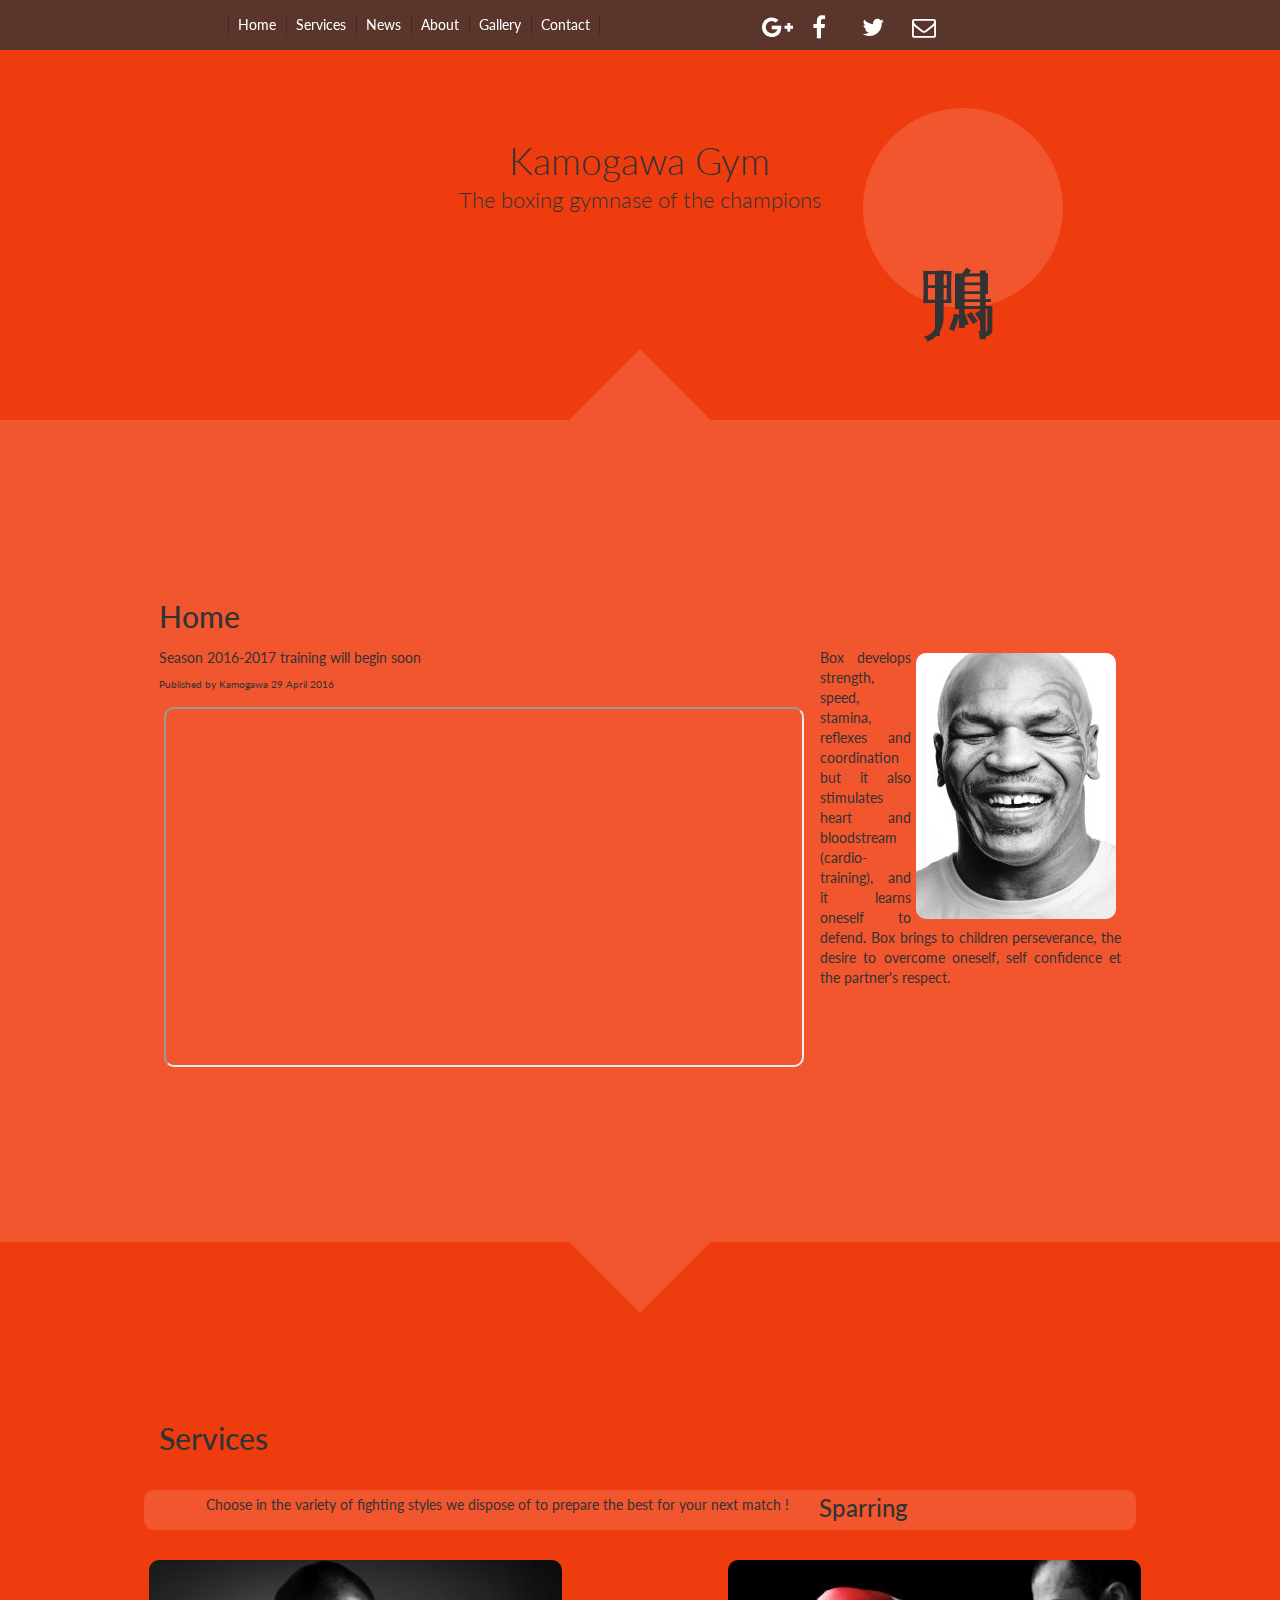
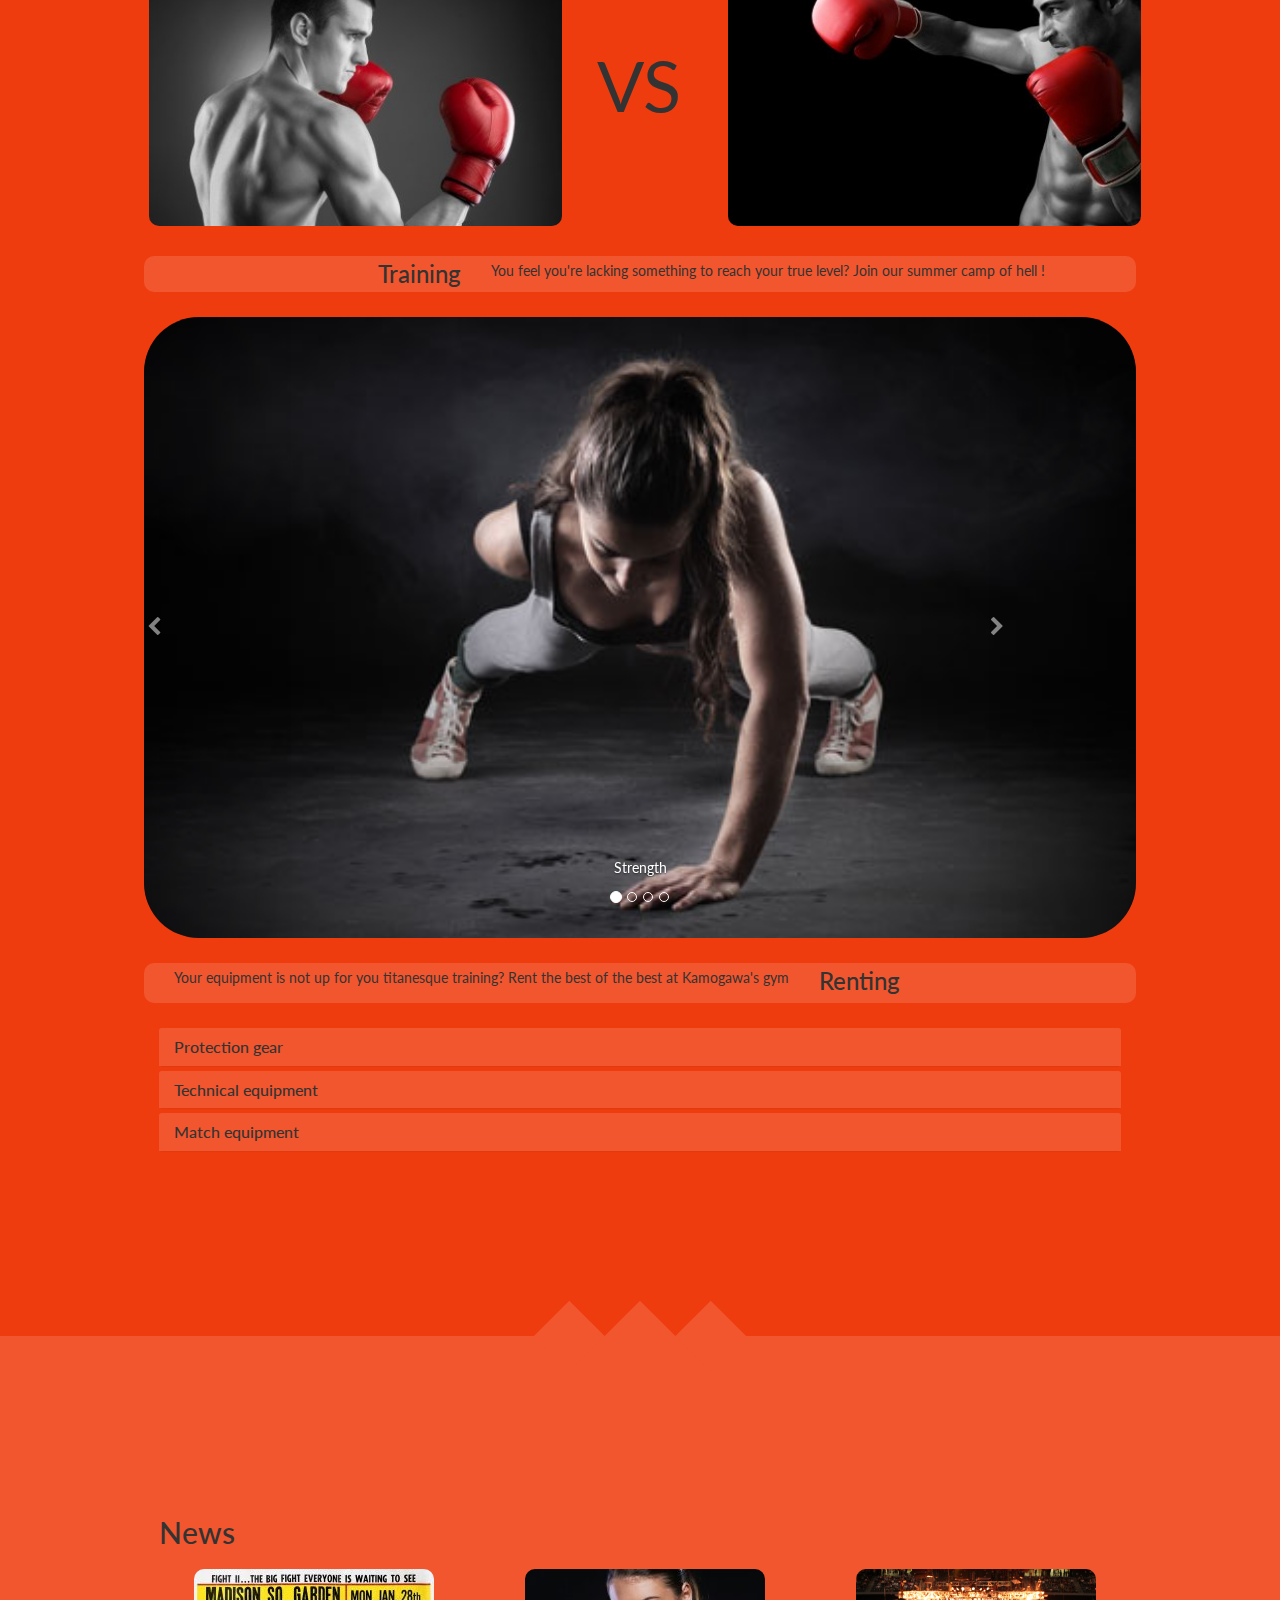
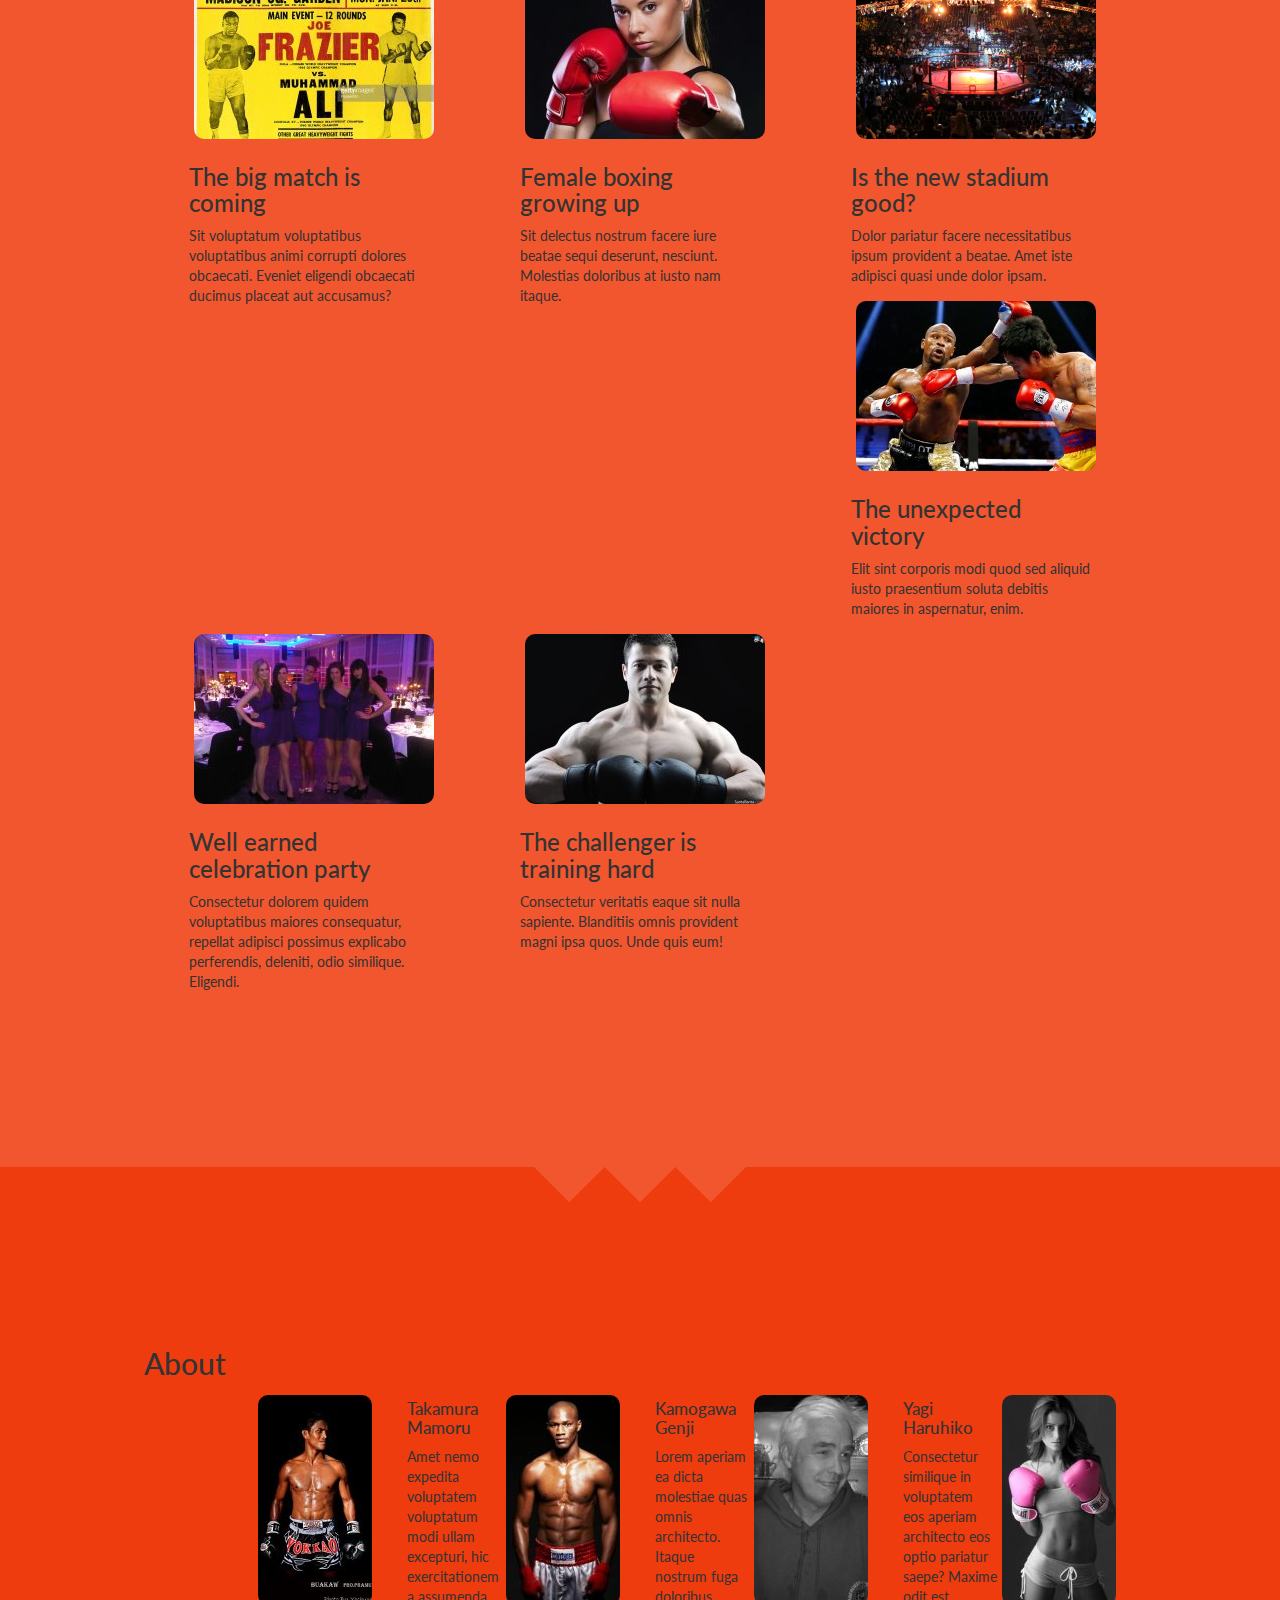
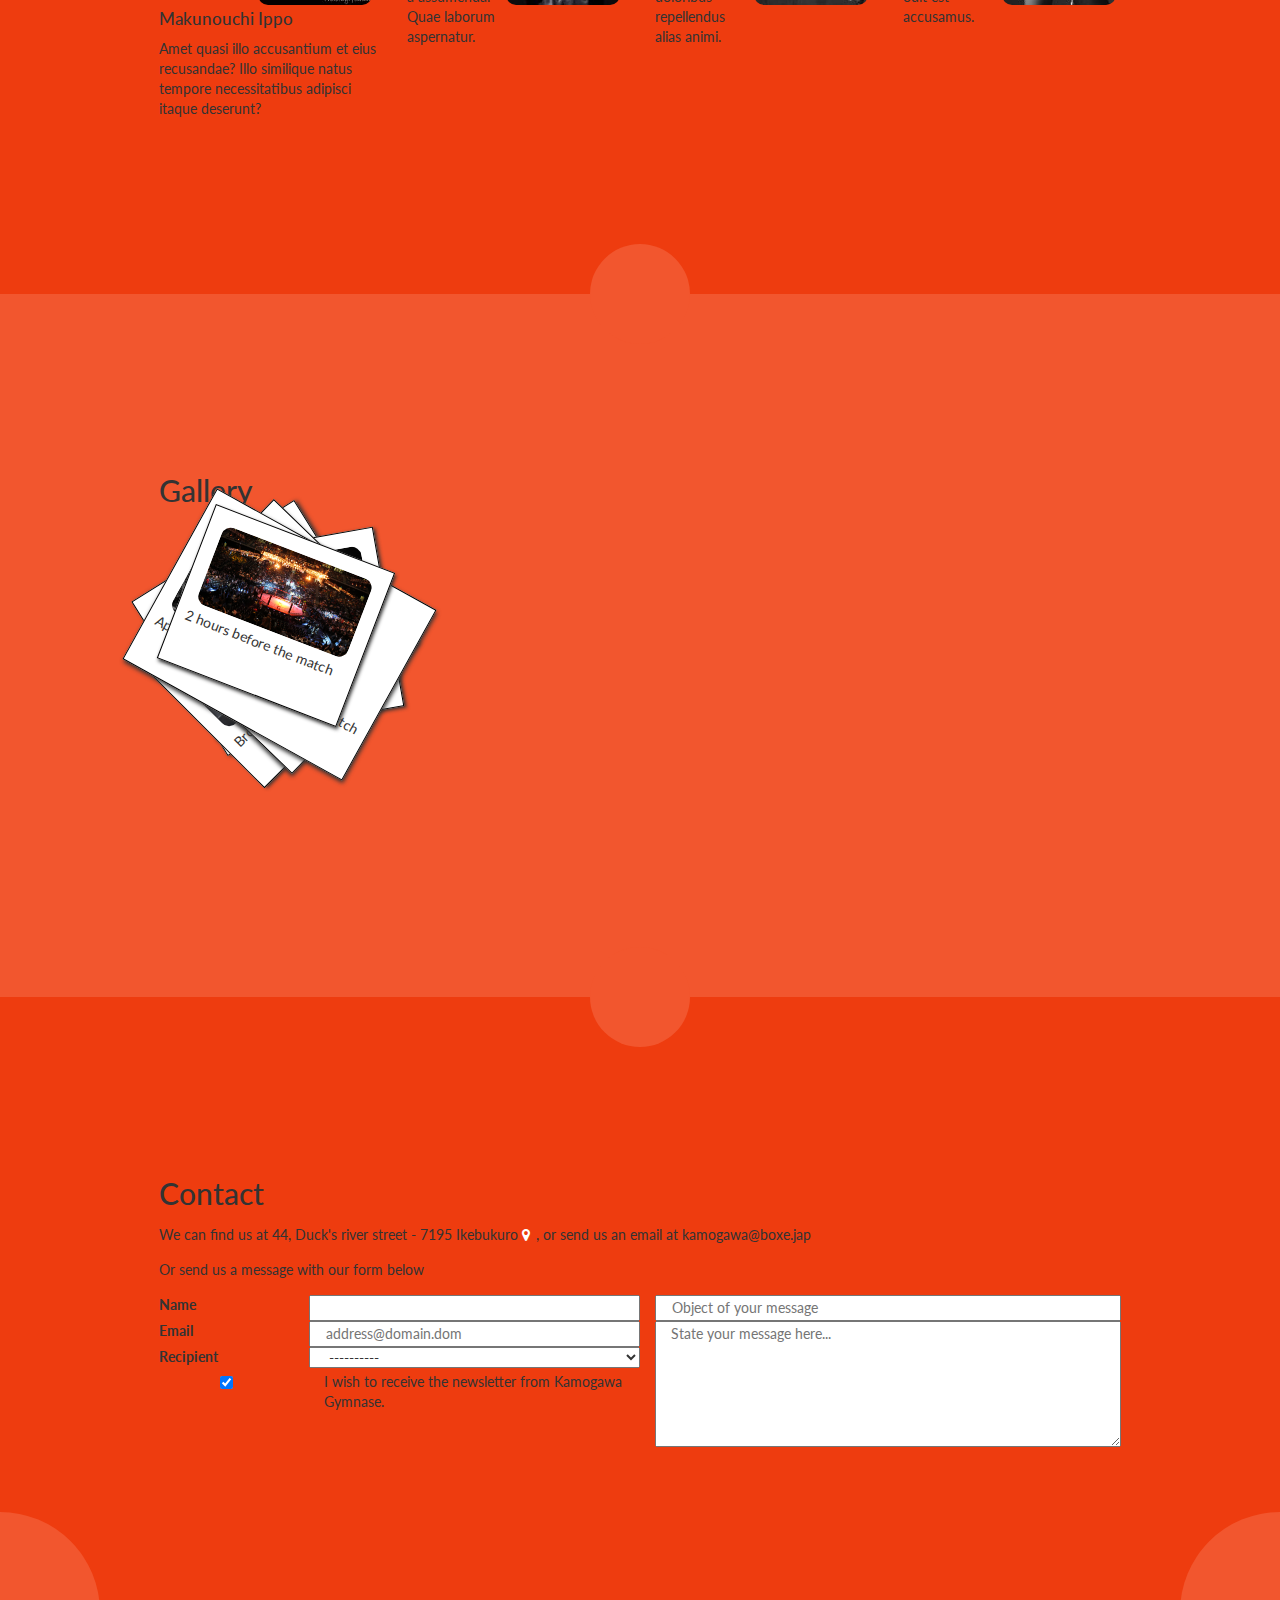
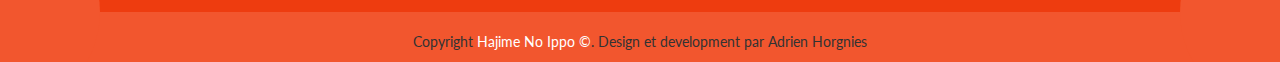
==== index.html @ 5cfc3331 "CONTACT responsive" ====
<!DOCTYPE html>
<html lang="en">
<head>
	<meta charset="utf-8">
	<meta http-equiv="X-UA-Compatible" content="IE=edge"> 
	<meta name="viewport" content="width=device-width, initial-scale=1.0"> 

	<meta name="description" content="The famous gymnase offers its services" />
	<meta name="keywords" content="boxing, kamogawa, kurakuen, ippo, makunouchi, takamura, genji, genji kamogawa, miyata" />
	<meta name="author" content="Adrien Horgnies" />

	<title>Kamogawa - boxing for the winners</title>

	<!-- ||| -->
	<!-- CSS -->
	<!-- ||| -->
	<!-- external -->
	<link rel="stylesheet" href="css/bootstrap.min.css"> <!-- 3.3.6 -->
	<!-- personal -->
	<link rel="stylesheet" href="css/main.css">
	<link rel="icon" href="images/small/boxing-icon.png">
</head>
<body>
	<!-- |||| -->
	<!-- HTML -->
	<!-- |||| -->
	<main class="container">
	<nav id="bt-menu" class="bt-menu">
		<a class="col-md-2 bt-menu-trigger" href="#"><span>Menu</span></a>
		<ul class="col-md-5">
			<li><a href="#HOME">Home</a></li>
			<li><a href="#SERVICES">Services</a></li>
			<li><a href="#NEWS">News</a></li>
			<li><a href="#ABOUT">About</a></li>
			<li><a href="#GALLERY">Gallery</a></li>
			<li><a href="#CONTACT">Contact</a></li>
		</ul>
		<ul class="col-md-5">
			<li><a href="https://plus.google.com/communities/108153078724792305017/stream/681f3587-e0c1-49e4-8a30-ec914dbea5d3" class="bt-icon icon-gplus">Google+</a></li>
			<li><a href="https://www.facebook.com/hajime.noippo.395?fref=ts" class="bt-icon icon-facebook">Facebook</a></li>
			<li><a href="https://twitter.com/ippothechampion" class="bt-icon icon-twitter">Twitter</a></li>
 			<li><a class="bt-icon icon-mail" href="mailto:?subject=Look%20at%20this%20website&body=Hi,%0D%0A%0D%0A%09I%20found%20this%20awesome%20website%20and%20I%20thought%20you%20might%20like%20it%20too%20:%20www.kamogawa.com">Mail</a></li>
		</ul>
	</nav>

	<header id="HEADER" class="row color-separator">
		<div class="col-md-offset-4 col-md-4">
			<h1>Kamogawa Gym<span>The boxing gymnase of the champions</span></h1>
		</div>
		<div class="col-md-2">
			<div class="logo">
				<span>鴨川</span>
			</div>
		</div>
	</header>

	<section id="HOME" class="color-separator triangles-separator">
		<div class="row">
			<div class="col-md-12">
				<h2>Home</h2>
			</div>
		</div>
		<div class="row">
			<div class="col-md-8 col-xs-12">
				<p>Season 2016-2017 training will begin soon</p>
				<p class="legend">Published by Kamogawa 29 April 2016</p>
				<iframe src="https://player.vimeo.com/video/143511203" width="640" height="360" allowfullscreen></iframe>
			</div>
			<div class="col-md-4 col-xs-12">
				<img src="images/small/Mike-Tyson-5.jpg" alt="">
				<p style="text-align: justify;">
					Box develops strength, speed, stamina, reflexes and coordination but it also stimulates heart and bloodstream (cardio-training), and it learns oneself to defend. Box brings to children perseverance, the desire to overcome oneself, self confidence et the partner's respect.
				</p>
			</div>
		</div>
	</section>
	<!-- HOME - END -->

	<section id="SERVICES" class="color-separator">
		<div class="row">
			<div class="col-md-12 col-xs-12">
				<h2>Services</h2>
			</div>
		</div>
		
		<div class="row oddTitle">
			<div class="col-md-8 col-xs-6">
				<p>Choose in the variety of fighting styles we dispose of to prepare the best for your next match !</p>
			</div>
			<div class="col-md-4 col-xs-6">
				<h3>Sparring</h3>
			</div>
		</div>
		<div class="row vs">
			<div class="col-md-5">
				<img src="images/medium/leftboxer.jpg" alt="">

			</div>
			<div class="col-md-2">
				<p>VS</p>
			</div>
			<div class="col-md-5">
				<img src="images/medium/rightboxer.jpg" alt="">
			</div>
		</div>

		<div class="row evenTitle">
			<div class="col-md-4">
				<h3>Training</h3>
			</div>
			<div class="col-md-8">
				You feel you're lacking something to reach your true level? Join our summer camp of hell !
			</div>
		</div>
		<div class="row">
			    <!-- Carousel
			    ================================================== -->
			    <div id="myCarousel" class="carousel slide" data-ride="carousel">
			      <!-- Indicators -->
			      <ol class="carousel-indicators">
				<li data-target="#myCarousel" data-slide-to="0" class="active"></li>
				<li data-target="#myCarousel" data-slide-to="1"></li>
				<li data-target="#myCarousel" data-slide-to="2"></li>
				<li data-target="#myCarousel" data-slide-to="3"></li>
			      </ol>
			      <div class="carousel-inner" role="listbox">
				<div class="item active">
				  <img class="first-slide" src="images/medium/boxing-push-ups.jpg" alt="First slide">
				  <div class="container">
				    <div class="carousel-caption">
					<p>Strength</p>
				    </div>
				  </div>
				</div>
				<div class="item">
				  <img class="second-slide" src="images/medium/mindset-of-a-champion.jpg" alt="Second slide">
				  <div class="container">
				    <div class="carousel-caption">
					<p>Mindset</p>
				    </div>
				  </div>
				</div>
				<div class="item">
				  <img class="third-slide" src="images/medium/reflexes.jpg" alt="Third slide">
				  <div class="container">
				    <div class="carousel-caption">
					<p>Reflexes</p>
				    </div>
				  </div>
				</div>
				<div class="item">
				  <img class="fourth-slide" src="images/medium/rope.jpg" alt="Fourth slide">
				  <div class="container">
				    <div class="carousel-caption">
					<p>Stamina</p>
				    </div>
				  </div>
				</div>
			      </div>
			      <a class="left carousel-control" href="#myCarousel" role="button" data-slide="prev">
				<span class="bt-icon icon-left" aria-hidden="true"></span>
				<span class="sr-only">Previous</span>
			      </a>
			      <a class="right carousel-control" href="#myCarousel" role="button" data-slide="next">
				<span class="bt-icon icon-right" aria-hidden="true"></span>
				<span class="sr-only">Next</span>
			      </a>
			    </div><!-- /.carousel -->
		</div>

		<div class="row oddTitle">
			<div class="col-md-8 col-xs-8">
				<p>Your equipment is not up for you titanesque training? Rent the best of the best at Kamogawa's gym</p>
			</div>
			<div class="col-md-4 col-xs-4">
				<h3>Renting</h3>
			</div>
		</div>
		<div class="row">
			<div class="col-md-12">
				<!-- ACCORDION -->
				<div id="accordion" class="panel-group">
					<div class="panel panel-default">
						<div class="panel-heading">
							<h4 class="panel-title">
								<a data-toggle="collapse" data-parent="#accordion" href="#collapseOne">Protection gear</a>
							</h4>
						</div>
						<div id="collapseOne" class="panel-collapse collapse">
							<div class="panel-body">
								<img src="images/medium/boxing-gear-protection.png" alt="">
								<p>You broke your protection gear in a ferocious match and are deeply in need for quality equipment but cannot wait delivery time? We can lend you the best gear in no time !</p>
							</div>
						</div>
					</div>
					<div class="panel panel-default">
						<div class="panel-heading">
							<h4 class="panel-title">
								<a data-toggle="collapse" data-parent="#accordion" href="#collapseTwo">Technical equipment</a>
							</h4>
						</div>
						<div id="collapseTwo" class="panel-collapse collapse">
							<div class="panel-body">
								<img src="images/medium/punchingbag.png" alt="">
								<p>Lorem fugiat illum repudiandae consequuntur vero praesentium odio. Numquam tempore fugit quaerat est odio. Suscipit corporis dolor asperiores quis tempore pariatur incidunt adipisci. Quos quibusdam voluptatem provident facilis ut neque.</p>
							</div>
						</div>
					</div>
					<div class="panel panel-default">
						<div class="panel-heading">
							<h4 class="panel-title">
								<a data-toggle="collapse" data-parent="#accordion" href="#collapseThree">Match equipment</a>
							</h4>
						</div>
						<div id="collapseThree" class="panel-collapse collapse">
							<div class="panel-body">
								<img src="images/medium/boxing-ring.jpg" alt="">
								<p>
									Ipsum exercitationem laboriosam quidem eum modi? Suscipit quis odit eaque aliquid repellat nostrum. Dolores repudiandae fuga quam eveniet quod! Odit et in quia similique repudiandae.
								</p>
							</div>
						</div>
					</div>
				</div>
				<!-- ACCORDION - END -->
			</div>
		</div>
		</section>
		<!-- SERVICES - END -->

		<section id="NEWS" class="color-separator triple-triangles-separator">
			<div class="row">
				<div class="col-md-12">
					<h2>News</h2>
				</div>
			</div>
			<div class="row">
				<div class="col-md-4 col-sm-6 col-xs-12">
					<div class="news-item">
						<img src="images/small/boxing-match.jpg" alt="">
						<h3>The big match is coming</h3>
						<p>Sit voluptatum voluptatibus voluptatibus animi corrupti dolores obcaecati. Eveniet eligendi obcaecati ducimus placeat aut accusamus?</p>
					</div>
				</div>
				<div class="col-md-4 col-sm-6 col-xs-12">
					<div class="news-item">
						<img src="images/small/boxing-girl.jpg" alt="">
						<h3>Female boxing growing up</h3>
						<p>Sit delectus nostrum facere iure beatae sequi deserunt, nesciunt. Molestias doloribus at iusto nam itaque.</p>
					</div>
				</div>
				<div class="col-md-4 col-sm-6 col-xs-12">
					<div class="news-item">
						<img src="images/small/big-match.png" alt="">
						<h3>Is the new stadium good?</h3>
						<p>Dolor pariatur facere necessitatibus ipsum provident a beatae. Amet iste adipisci quasi unde dolor ipsam.</p>
					</div>
				</div>
				<div class="col-md-4 col-sm-6 col-xs-12">
					<div class="news-item">
						<img src="images/small/boxing-04.jpg" alt="">
						<h3>The unexpected victory</h3>
						<p>Elit sint corporis modi quod sed aliquid iusto praesentium soluta debitis maiores in aspernatur, enim.</p>
					</div>
				</div>
				<div class="col-md-4 col-sm-6 col-xs-12">
					<div class="news-item">
						<img src="images/small/after-match.jpg" alt="">
						<h3>Well earned celebration party</h3>
						<p>Consectetur dolorem quidem voluptatibus maiores consequatur, repellat adipisci possimus explicabo perferendis, deleniti, odio similique. Eligendi.</p>
					</div>
				</div>
				<div class="col-md-4 col-sm-6 col-xs-12">
					<div class="news-item">
						<img src="images/small/boxing-guy.jpg" alt="">
						<h3>The challenger is training hard</h3>
						<p>Consectetur veritatis eaque sit nulla sapiente. Blanditiis omnis provident magni ipsa quos. Unde quis eum!</p>
					</div>
				</div>
			</div>
		</section>
		<!-- NEWS - END -->

		<section id="ABOUT" class="color-separator">
			<div class="row">
				<h2>About</h2>
			</div>
			<div class="row">
				<div class="col-md-3 col-sm-6 col-xs-12">
					<img src="images/small/profil1.jpg" alt="">
					<h3>Makunouchi Ippo</h3>
					<p>Amet quasi illo accusantium et eius recusandae? Illo similique natus tempore necessitatibus adipisci itaque deserunt?</p>
				</div>
				<div class="col-md-3 col-sm-6 col-xs-12">
					<img src="images/small/profil2.jpg" alt="">
					<h3>Takamura Mamoru</h3>
					<p>Amet nemo expedita voluptatem voluptatum modi ullam excepturi, hic exercitationem a assumenda. Quae laborum aspernatur.</p>
				</div>
				<div class="col-md-3 col-sm-6 col-xs-12">
					<img src="images/small/profil3.JPG" alt="">
					<h3>Kamogawa Genji</h3>
					<p>Lorem aperiam ea dicta molestiae quas omnis architecto. Itaque nostrum fuga doloribus repellendus alias animi.</p>
				</div>
				<div class="col-md-3 col-sm-6 col-xs-12">
					<img src="images/small/profil4.jpg" alt="">
					<h3>Yagi Haruhiko</h3>
					<p>Consectetur similique in voluptatem eos aperiam architecto eos optio pariatur saepe? Maxime odit est accusamus.</p>
				</div>
			</div>
		</section>
		<!-- ABOUT - END -->

		<section id="GALLERY" class="color-separator halfcircle-separator">
			<div class="row">
				<div class="col-md-12 col-sm-12 col-xs-12">
					<h2>Gallery</h2>
				</div>
			</div>
			<div class="row">
				<!-- http://codepen.io/malko/pen/Eyxep -->
				<div class="col-md-12 col-sm-12 col-xs-12">
					<ul class="photogallery">
						<li draggable="true">
							<img src="images/medium/boxing-push-ups.jpg" alt=""/>
							<p>Training can be interesting</p>
						</li>
						<li draggable="true">
							<img src="images/medium/mindset-of-a-champion.jpg" alt=""/>
							<p>Will is the key</p>
						</li>
						<li draggable="true">
							<img src="images/medium/reflexes.jpg" alt=""/>
							<p>Bro love</p>
						</li>
						<li draggable="true">
							<img src="images/medium/leftboxer.jpg" alt=""/>
							<p>Takamura focus is unbearable</p>
						</li>
						<li draggable="true">
							<img src="images/medium/rope.jpg" alt=""/>
							<p>April, two days before the belt match</p>
						</li>
						<li draggable="true">
							<img src="images/big/big-match.png" alt=""/>
							<p>2 hours before the match</p>
						</li>
					</ul>
					<div id='gallery' class='gallery'>
					  <div id='lg-wrap' class='current-image-wrapper'>
					    <img id='large' data-idx='0' src="images/medium/boxing-push-ups.jpg">
					  </div>
					  <ul id='thumbnails' class='thumbnails'>
					    <li>
					      <a href="images/medium/boxing-push-ups.jpg">
						<img data-idx='0' src="images/small/boxing-push-ups.jpg">
					      </a>
					    </li><!--
					    --><li>
					      <a href="images/medium/mindset-of-a-champion.jpg">
						<img data-idx='1' src="images/small/mindset-of-a-champion.jpg">
					      </a>
					    </li><!--
					    --><li>
					      <a href="images/medium/reflexes.jpg">
						<img data-idx='2' src="images/small/reflexes.jpg">
					      </a>
					    </li><!--
					    --><li>
					      <a href="images/medium/leftboxer.jpg">
						<img data-idx='3' src="images/small/leftboxer.jpg">
					      </a>
					    </li><!--
					    --><li>
					      <a href="images/medium/rope.jpg">
						<img data-idx='4' src="images/small/rope.jpg">
					      </a>
					    </li><!--
					    --><li>
					      <a href="images/big/big-match.png">
						<img data-idx='5' src="images/small/big-match.png">
					      </a>
					    </li>
					  </ul>
					</div>
					<!-- gallery - END -->
				</div>
			</div>
		</section>
		<!-- GALLERY - END -->

		<section id="CONTACT" class="color-separator">
			<div class="row">
				<div class="col-md-12 col-xs-12">
					<h2>Contact</h2>
				</div>
			</div>
			<div class="row">
				<div class="col-md-12 col-xs-12">
					<p>We can find us at 44, Duck's river street - 7195 Ikebukuro <a href="https://www.google.com/maps/place/Mordor/@51.4518657,7.0063046,17z/data=!3m1!4b1!4m2!3m1!1s0x47b8c2c8385d8bbf:0xfed00ae3186fab54" target="_blank" class="bt-icon icon-map"></a>, or send us an email at kamogawa@boxe.jap</p>
				</div>
			</div>
			<div class="row">
				<div class="col-md-12 col-xs-12">
					<p>Or send us a message with our form below</p>
				</div>
			</div>
			<div class="row">
				<form action="post">
					<div class="col-md-6">
						<div class="row">
							<label for="name" class="col-md-4 col-xs-4">Name</label>
							<input name="name" id="name" type="text" class="col-md-8 col-xs-8">
						</div>

						<div class="row">
							<label for="email" class="col-md-4 col-xs-4">Email</label>
							<input name="email" id="email" type="email" placeholder="address@domain.dom" class="col-md-8 col-xs-8">
						</div>

						<div class="row">
							<label class="col-md-4 col-xs-4" for="recip">Recipient</label>
							<select name="recip" id="recip" class="col-md-8 col-xs-8" >
								<option value="">----------</option>
								<option value="">Yagi Haruhiko (manager)</option>
								<option value="">Kamogawa Genji (coach)</option>
								<option value="">Takamura Mamoru (heavy)</option>
								<option value="">Makunouchi Ippo (light)</option>
							</select>
						</div>

						<div class="row">
							<INPUT type="checkbox" name="newsletter" value="newsletter" class="col-md-4 col-xs-4" checked>
							<p class="col-md-8 col-xs-8">I wish to receive the newsletter from Kamogawa Gymnase.</p>
						</div>
					</div>
					<div class="col-md-6">
						<input name="object" id="object" type="text" placeholder="Object of your message" class="col-md-12 col-xs-12">
						<textarea id="message" name="message" cols="30" rows="6" placeholder="State your message here..." class="col-md-12 col-xs-12"></textarea>
					</div>
				</form>
			</div>
			
		</section>
		<!-- CONTACT - END -->

		<footer id="FOOTER" class="color-separator roundedges-separator">
			<p>Copyright <a href="https://en.wikipedia.org/wiki/Hajime_no_Ippo">Hajime No Ippo &copy;</a>. Design et development par Adrien Horgnies</p>
		</footer>
		</main>
		
		<!-- || -->
		<!-- JS -->
		<!-- || -->
		<!-- external -->
		<script src="js/classie.js"></script>
		<script src="js/jquery.min.js"></script> <!-- googleapi 1.11.3 -->
		<script>window.jQuery || document.write('<script src="../../assets/js/vendor/jquery.min.js"><\/script>')</script>
		<script src="js/bootstrap.min.js"></script> <!-- 3.3.6 -->
		<!-- personal -->
		<script src="js/menu.js"></script>
		<script src="js/gallery.js"></script>
	</body>
</html>
---- css/main.css ----
/*
 * styling of the one page
 *
 */
@import url(http://fonts.googleapis.com/css?family=Lato:300,400,700);
@font-face {
  font-family: 'FontAwesome';
  font-weight: normal;
  font-style: normal;
  src: url("../fonts/FontAwesome/FontAwesome.eot");
  src: url("../fonts/FontAwesome/FontAwesome.eot?#iefix") format("embedded-opentype"), url("../fonts/FontAwesome/FontAwesome.woff") format("woff"), url("../fonts/FontAwesome/FontAwesome.ttf") format("truetype"), url("../fonts/FontAwesome/FontAwesome.svg#FontAwesome") format("svg");
}
/* line 12, ../scss/_icons.scss */
.bt-icon:before,
.bt-icon-alt:before {
  font-family: "FontAwesome";
  font-style: normal;
  font-weight: normal;
  font-variant: normal;
  text-transform: none !important;
  speak: none;
  display: inline-block;
  text-decoration: none;
  width: 1em;
  line-height: inherit;
  -webkit-font-smoothing: antialiased;
}

/* line 27, ../scss/_icons.scss */
.icon-twitter:before {
  content: "\f099";
}

/* line 31, ../scss/_icons.scss */
.icon-gplus:before {
  content: "\f0d5";
}

/* line 35, ../scss/_icons.scss */
.icon-mail:before {
  content: "\f003";
}

/* line 39, ../scss/_icons.scss */
.icon-facebook:before {
  content: "\f09a";
}

/* line 43, ../scss/_icons.scss */
.icon-left:before {
  content: "\f053";
}

/* line 47, ../scss/_icons.scss */
.icon-right:before {
  content: "\f054";
}

/* line 51, ../scss/_icons.scss */
.icon-left:before,
.icon-right:before {
  position: absolute;
  display: block;
  top: 50%;
  -webkit-transform: translateY(-50%);
  -moz-transform: translateY(-50%);
  -ms-transform: translateY(-50%);
  transform: translateY(-50%);
}

/* line 62, ../scss/_icons.scss */
.icon-map:before {
  content: "\f041";
}

/* line 5, ../scss/_general.scss */
*,
*:after,
*::before {
  -webkit-box-sizing: border-box;
  -moz-box-sizing: border-box;
  box-sizing: border-box;
}

/* line 13, ../scss/_general.scss */
body {
  background: #F2562E;
  color: #333;
  font-family: 'Lato', Arial, sans-serif;
}

/* line 18, ../scss/_general.scss */
.container {
  padding: 80px;
}

/* line 22, ../scss/_general.scss */
a,
a:focus {
  outline: none;
}

/* line 28, ../scss/_general.scss */
img,
iframe {
  border-radius: 10px;
  margin: 5px;
}

/* line 35, ../scss/_general.scss */
.legend {
  font-size: 70%;
}

/* line 39, ../scss/_general.scss */
a {
  color: #fff;
}

/**
  * This menu is hugely inspired from Mary Lou work, especially model 2 and 5
  * Source : http://tympanus.net/codrops/2013/09/30/animated-border-menus/
  */
@media (max-width: 991px) {
  /**
    * The trick is that we use the border of the nav element as the menu while its content serve as a curtain over the full page
    */
  /* line 12, ../scss/_menu.scss */
  .bt-menu {
    position: fixed;
    top: 0;
    left: 0;
    width: 100%;
    height: 0;
    border-width: 0px;
    border-style: solid;
    border-color: rgba(51, 51, 51, 0.8);
    background-color: transparent;
    -webkit-backface-visibility: hidden;
    backface-visibility: hidden;
    -webkit-transition: border-width 0.3s, background-color 0.3s, height 0s 0.3s;
    transition: border-width 0.3s, background-color 0.3s, height 0s 0.3s;
  }

  /* line 28, ../scss/_menu.scss */
  .bt-menu.bt-menu-open {
    height: 100%;
    border-width: 0px 0px 50px 150px;
    background-color: rgba(0, 0, 0, 0.3);
    -webkit-transition: border-width 0.3s, background-color 0.3s;
    transition: border-width 0.3s, background-color 0.3s;
  }

  /**
    * Curtain
    */
  /* The following is applied by menusection.js on a div it created itself
  It sole purpose is to isolate nav content
  The listener closes the menu */
  /* line 42, ../scss/_menu.scss */
  .bt-overlay {
    position: absolute;
    width: 100%;
    cursor: pointer;
  }

  /* line 48, ../scss/_menu.scss */
  .bt-menu-open .bt-overlay {
    height: 100%;
  }

  /**
    * Hamburger
    */
  /* line 56, ../scss/_menu.scss */
  .bt-menu-trigger {
    position: fixed;
    top: 15px;
    left: 20px;
    display: block;
    width: 50px;
    height: 50px;
    cursor: pointer;
  }

  /* line 66, ../scss/_menu.scss */
  .bt-menu-trigger span {
    position: absolute;
    width: 100%;
    height: 4px;
    top: 50%;
    left: 0;
    margin-top: -2px;
    display: block;
    background-color: #fff;
    font-size: 0px;
    -webkit-touch-callout: none;
    -webkit-user-select: none;
    -khtml-user-select: none;
    -moz-user-select: none;
    -ms-user-select: none;
    -webkit-transition: background-color 0.3s;
    transition: background-color 0.3s;
  }

  /* line 88, ../scss/_menu.scss */
  .bt-menu-trigger span:before,
  .bt-menu-trigger span:after {
    position: absolute;
    left: 0;
    width: 100%;
    height: 100%;
    background: #fff;
    content: '';
    -webkit-transition: -webkit-transform 0.3s;
    transition: transform 0.3s;
  }

  /* line 100, ../scss/_menu.scss */
  .bt-menu-trigger span:before {
    -webkit-transform: translateY(-250%);
    transform: translateY(-250%);
  }

  /* line 104, ../scss/_menu.scss */
  .bt-menu-trigger span:after {
    -webkit-transform: translateY(250%);
    transform: translateY(250%);
  }

  /**
    * Cross
    */
  /* line 113, ../scss/_menu.scss */
  .bt-menu-open .bt-menu-trigger span {
    background-color: transparent;
  }

  /* line 117, ../scss/_menu.scss */
  .bt-menu-open .bt-menu-trigger span:before {
    -webkit-transform: translateY(0) rotate(45deg);
    transform: translateY(0) rotate(45deg);
  }

  /* line 121, ../scss/_menu.scss */
  .bt-menu-open .bt-menu-trigger span:after {
    -webkit-transform: translateY(0) rotate(-45deg);
    transform: translateY(0) rotate(-45deg);
  }

  /**
    * Menu items position
    */
  /* line 129, ../scss/_menu.scss */
  .bt-menu ul {
    position: fixed;
    margin: 0;
    padding: 0;
    list-style: none;
  }

  /* line 136, ../scss/_menu.scss */
  .bt-menu ul:first-of-type {
    top: 75px;
    left: 0;
  }

  /* line 141, ../scss/_menu.scss */
  .bt-menu ul:nth-of-type(2) {
    right: 20px;
    bottom: 0;
  }

  /* line 146, ../scss/_menu.scss */
  .bt-menu ul:nth-of-type(2) li {
    float: left;
    font-size: 0px;
  }

  /**
    * Menu items animation
    */
  /* line 154, ../scss/_menu.scss */
  .bt-menu ul li,
  .bt-menu ul li a {
    display: block;
  }

  /* line 159, ../scss/_menu.scss */
  .bt-menu ul li {
    visibility: hidden;
    opacity: 0;
    -webkit-transition: -webkit-transform 0.3s, opacity 0.2s, visibility 0s 0.3s;
    transition: transform 0.3s, opacity 0.2s, visibility 0s 0.3s;
  }

  /* line 166, ../scss/_menu.scss */
  .bt-menu.bt-menu-open ul:first-of-type li,
  .bt-menu.bt-menu-open ul:nth-of-type(2) li {
    visibility: visible;
    opacity: 1;
    -webkit-transition: -webkit-transform 0.3s, opacity 0.3s 0.1s;
    transition: transform 0.3s, opacity 0.3s;
  }

  /* First menu animation */
  /* line 175, ../scss/_menu.scss */
  .bt-menu ul:first-of-type li {
    width: 150px;
    height: 50px;
    line-height: 50px;
    -webkit-transform: translate3d(-100%, 50%, 0);
    transform: translate3d(-100%, 50%, 0);
  }

  /* line 183, ../scss/_menu.scss */
  .bt-menu.bt-menu-open ul:first-of-type li {
    -webkit-transform: translate3d(0, 0, 0);
    transform: translate3d(0, 0, 0);
  }

  /* Second menu animation */
  /* line 190, ../scss/_menu.scss */
  .bt-menu ul:nth-of-type(2) li {
    width: 60px;
    height: 50px;
    line-height: 50px;
    -webkit-transform: scale(0);
    transform: scale(0);
  }

  /* line 199, ../scss/_menu.scss */
  .bt-menu.bt-menu-open ul:nth-of-type(2) li:nth-child(1) {
    -webkit-transition-delay: 0.1s;
    transition-delay: 0.1s;
  }

  /* line 199, ../scss/_menu.scss */
  .bt-menu.bt-menu-open ul:nth-of-type(2) li:nth-child(2) {
    -webkit-transition-delay: 0.2s;
    transition-delay: 0.2s;
  }

  /* line 199, ../scss/_menu.scss */
  .bt-menu.bt-menu-open ul:nth-of-type(2) li:nth-child(3) {
    -webkit-transition-delay: 0.3s;
    transition-delay: 0.3s;
  }

  /* line 199, ../scss/_menu.scss */
  .bt-menu.bt-menu-open ul:nth-of-type(2) li:nth-child(4) {
    -webkit-transition-delay: 0.4s;
    transition-delay: 0.4s;
  }

  /* line 205, ../scss/_menu.scss */
  .bt-menu.bt-menu-open ul:nth-of-type(2) li {
    -webkit-transform: scale(1);
    transform: scale(1);
  }

  /* Second menu animation end*/
  /* line 212, ../scss/_menu.scss */
  .bt-menu ul:first-of-type li a {
    padding: 0 20px;
    box-shadow: inset 0 1px rgba(0, 0, 0, 0.2);
    color: #fff;
    text-transform: uppercase;
    letter-spacing: 1px;
    font-size: 1em;
    -webkit-transition: color 0.2s;
    transition: color 0.2s;
  }

  /* line 224, ../scss/_menu.scss */
  .bt-menu ul:first-of-type li:last-child a {
    box-shadow: inset 0 1px rgba(0, 0, 0, 0.2), inset 0 -1px rgba(0, 0, 0, 0.2);
  }

  /* line 228, ../scss/_menu.scss */
  .bt-menu ul:nth-of-type(2) li a {
    color: transparent;
    text-align: center;
    font-size: 0px;
  }

  /* line 234, ../scss/_menu.scss */
  .bt-menu ul li a:before {
    color: #fff;
    font-size: 24px;
    -webkit-transition: color 0.2s;
    transition: color 0.2s;
  }

  /* line 241, ../scss/_menu.scss */
  .bt-menu ul:first-of-type li a:hover,
  .bt-menu ul:first-of-type li a:focus,
  .bt-menu ul li a:hover:before,
  .bt-menu ul li a:focus:before {
    color: #999;
  }
}
@media (min-width: 992px) {
  /* line 251, ../scss/_menu.scss */
  .bt-menu-trigger {
    font-size: 0px;
    -webkit-touch-callout: none;
    -webkit-user-select: none;
    -khtml-user-select: none;
    -moz-user-select: none;
    -ms-user-select: none;
  }

  /* line 261, ../scss/_menu.scss */
  nav {
    position: fixed;
    left: 0;
    top: 0;
    width: 100%;
    height: 50px;
    background: rgba(51, 51, 51, 0.8);
  }

  /* line 271, ../scss/_menu.scss */
  nav a,
  nav ul {
    list-style: none;
    color: #fff;
  }

  /* line 278, ../scss/_menu.scss */
  nav a:first-of-type,
  nav ul:first-of-type {
    padding-top: 15px;
  }

  /* line 282, ../scss/_menu.scss */
  nav ul:nth-of-type(2) {
    padding-top: 10px;
  }

  /* line 287, ../scss/_menu.scss */
  nav ul:first-of-type li {
    padding-left: 10px;
    padding-right: 10px;
    box-shadow: inset 1px 0px rgba(0, 0, 0, 0.2);
  }

  /* line 292, ../scss/_menu.scss */
  nav ul:first-of-type li:last-child {
    box-shadow: inset 1px 0px rgba(0, 0, 0, 0.2), inset -1px 0px rgba(0, 0, 0, 0.2);
  }

  /* line 295, ../scss/_menu.scss */
  nav ul:nth-of-type(2) li {
    width: 50px;
  }

  /* line 299, ../scss/_menu.scss */
  nav ul li {
    float: left;
  }

  /* line 304, ../scss/_menu.scss */
  nav ul:nth-of-type(2) li a {
    font-size: 0px;
  }

  /* line 307, ../scss/_menu.scss */
  nav ul:nth-of-type(2) li a:before {
    font-size: 24px;
  }

  /* line 311, ../scss/_menu.scss */
  nav a:hover,
  nav a:focus,
  nav ul li a:hover,
  nav ul li a:focus {
    color: #999;
  }
}
/**
  * Adaptation from : http://codepen.io/malko/pen/Eyxep
  */
/* line 4, ../scss/_gallery.scss */
.photogallery {
  top: 150px;
  left: 100px;
  height: 300px;
}

/* line 9, ../scss/_gallery.scss */
.photogallery li {
  position: absolute;
  display: block;
  margin: 30px;
  list-style-type: none;
  padding: 10px 10px 30px 10px;
  background: #fff;
  border: solid black 1px;
  -webkit-box-shadow: 2px 2px 4px #333333;
  -webkit-transition: -webkit-transform 0.5s ease;
  -moz-box-shadow: 2px 2px 4px #333333;
  -moz-transition: -moz-transform 0.5s ease;
  box-shadow: 2px 2px 4px #333333;
  transition: transform 0.5s ease;
}

/* line 24, ../scss/_gallery.scss */
.photogallery li.active {
  -webkit-transform: rotate(0deg) !important;
  -moz-transform: rotate(0deg) !important;
  transform: rotate(0deg) !important;
}

/* line 29, ../scss/_gallery.scss */
.photogallery img {
  display: block;
  width: 160px;
  -webkit-transition: width 0.75s;
  -moz-transition: width 0.75s;
  transition: width 0.75s;
}

/* line 36, ../scss/_gallery.scss */
.photogallery .active img {
  display: block;
  width: 600px;
}

/* line 42, ../scss/_gallery.scss */
.gallery {
  text-align: center;
}

/* line 45, ../scss/_gallery.scss */
.current-image-wrapper {
  background-position: 50% 50%;
  background-repeat: no-repeat;
}

/* line 49, ../scss/_gallery.scss */
.current-image-wrapper img {
  display: block;
  max-width: 100%;
  margin: 0 auto;
  opacity: 1;
  transition: opacity 1.85s;
}

/* line 56, ../scss/_gallery.scss */
.current-image-wrapper .hideme {
  opacity: 0;
  transition: opacity 0s;
}

/* line 60, ../scss/_gallery.scss */
.thumbnails li, .thumbnails a, .thumbnails img {
  display: inline-block;
  width: 4.5em;
  height: 3em;
  border: none;
}

/* line 66, ../scss/_gallery.scss */
.thumbnails a {
  outline: none;
}

/**
  * This class is a mere adaptation of Mary Lou's work
  * Source : http://tympanus.net/codrops/2013/10/03/a-collection-of-separator-styles/
  * IMPORTANT : This file plays with z-index and position: relative, be sure to adapt
  */
/* We must adapt a few containers to have a clean playground */
/* line 8, ../scss/_sections.scss */
.container {
  overflow: hidden;
  width: 100%;
  padding: 0px;
  /* we don't want the pseudo-elements sticking out */
}

/* line 15, ../scss/_sections.scss */
body {
  margin: 0px;
}

/* line 18, ../scss/_sections.scss */
nav {
  z-index: 10;
}

/* line 21, ../scss/_sections.scss */
header {
  padding: 88px 32px 112px 32px;
  text-align: center;
}

/* line 25, ../scss/_sections.scss */
h1 {
  padding-top: 50px;
}

/* line 28, ../scss/_sections.scss */
footer,
section {
  text-align: center;
  padding: 160px 0;
  width: 100%;
  position: relative;
}

/* line 35, ../scss/_sections.scss */
section > .row {
  text-align: left;
  margin: 0 auto;
  display: inline-block;
  float: none;
}
@media (min-width: 992px) {
  /* line 35, ../scss/_sections.scss */
  section > .row {
    width: 992px;
  }
}

/* line 42, ../scss/_sections.scss */
footer {
  padding: 20px 80px 0px 80px;
  text-align: center;
}

/* Section color alternance */
/* line 48, ../scss/_sections.scss */
.color-separator:nth-child(odd) {
  background: #F2562E;
}

/* line 51, ../scss/_sections.scss */
.color-separator:nth-child(even) {
  background: #ee3c0f;
}

/* Common style for pseudo-elements */
/* line 56, ../scss/_sections.scss */
footer::before,
footer::after,
section::before,
section::after {
  position: absolute;
  content: '';
}

/* line 63, ../scss/_sections.scss */
section::after {
  z-index: 1;
}

/* Triangles */
/* line 68, ../scss/_sections.scss */
.triangles-separator::before,
.triangles-separator::after {
  left: 50%;
  width: 100px;
  height: 100px;
  -webkit-transform: translateX(-50%) rotate(45deg);
  transform: translateX(-50%) rotate(45deg);
}

/* line 77, ../scss/_sections.scss */
.triangles-separator::before {
  top: -50px;
  background: inherit;
}

/* line 82, ../scss/_sections.scss */
.triangles-separator::after {
  bottom: -50px;
  background: inherit;
}

/* Triple Triangles */
/* line 88, ../scss/_sections.scss */
.triple-triangles-separator::before,
.triple-triangles-separator::after {
  left: 50%;
  width: 50px;
  height: 50px;
  -webkit-transform: translateX(-50%) rotate(45deg);
  transform: translateX(-50%) rotate(45deg);
}

/* line 97, ../scss/_sections.scss */
.triple-triangles-separator::before {
  top: -25px;
  background: inherit;
  box-shadow: -50px 50px 0, 50px -50px 0;
  color: #F2562E;
}

/* line 104, ../scss/_sections.scss */
.triple-triangles-separator::after {
  bottom: -25px;
  background: inherit;
  box-shadow: -50px 50px 0, 50px -50px 0;
  color: #F2562E;
}

/* Half Circle */
/* line 112, ../scss/_sections.scss */
.halfcircle-separator::before,
.halfcircle-separator::after {
  left: 50%;
  width: 100px;
  height: 100px;
  border-radius: 50%;
  background: inherit;
  -webkit-transform: translateX(-50%);
  transform: translateX(-50%);
}

/* line 123, ../scss/_sections.scss */
.halfcircle-separator::before {
  top: -50px;
}

/* line 127, ../scss/_sections.scss */
.halfcircle-separator::after {
  bottom: -50px;
}

/* Edges */
/* line 132, ../scss/_sections.scss */
.roundedges-separator::before,
.roundedges-separator::after {
  width: 200px;
  height: 200px;
  border-radius: 50%;
  background: inherit;
  top: -100px;
  -webkit-transform: rotate(45deg);
  transform: rotate(45deg);
}

/* line 143, ../scss/_sections.scss */
.roundedges-separator::before {
  left: -100px;
}

/* line 147, ../scss/_sections.scss */
.roundedges-separator::after {
  right: -100px;
}

/**
  * This contain rules which affect only few and specific elements
  */
/* line 7, ../scss/_targeted.scss */
.logo {
  margin: 0 auto;
  margin-top: 20px;
  background: #F2562E;
  width: 200px;
  height: 200px;
  border-radius: 100px;
  ms-writing-mode: tb-rl;
  -webkit-writing-mode: vertical-rl;
  -moz-writing-mode: vertical-rl;
  -ms-writing-mode: vertical-rl;
  writing-mode: vertical-rl;
  -webkit-text-orientation: upright;
  -moz-text-orientation: upright;
  -ms-text-orientation: upright;
  text-orientation: upright;
}

/* line 27, ../scss/_targeted.scss */
.logo span {
  font-size: 75px;
  padding-right: 181.25px;
  line-height: 200px;
}

/* line 33, ../scss/_targeted.scss */
header h1 {
  font-size: 2.625em;
  line-height: 1.3;
  margin: 0;
  font-weight: 300;
}

/* line 39, ../scss/_targeted.scss */
header h1 span {
  font-size: 60%;
  display: block;
}

/* line 44, ../scss/_targeted.scss */
#HOME img {
  float: right;
}

@media (max-width: 680px) {
  /* line 47, ../scss/_targeted.scss */
  #HOME iframe {
    /* This is the point where it begins to lack space */
    width: 100%;
  }
}

/* line 53, ../scss/_targeted.scss */
#SERVICES h3 {
  margin: 0;
}

/* line 56, ../scss/_targeted.scss */
#SERVICES img {
  width: 100%;
}

/* line 59, ../scss/_targeted.scss */
div.oddTitle,
div.evenTitle {
  background: #F2562E;
  border-radius: 10px;
  margin-top: 20px;
  margin-bottom: 20px;
  padding: 5px;
}

/* line 67, ../scss/_targeted.scss */
.oddTitle h3 {
  text-align: left;
}

/* line 70, ../scss/_targeted.scss */
.evenTitle h3 {
  text-align: right;
}

/* line 74, ../scss/_targeted.scss */
.oddTitle p {
  text-align: right;
}

/* line 77, ../scss/_targeted.scss */
.evenTitle p {
  text-align: left;
}

/* line 81, ../scss/_targeted.scss */
.vs p {
  font-size: 500%;
  padding-top: 80px;
  padding-left: 40px;
}

/* line 86, ../scss/_targeted.scss */
.vs div {
  padding: 0;
}

/* line 90, ../scss/_targeted.scss */
.carousel {
  border-radius: 55px;
  overflow: hidden;
}

/* line 94, ../scss/_targeted.scss */
.carousel-inner img {
  margin: auto;
}

/* line 98, ../scss/_targeted.scss */
.panel-default > .panel-heading,
.panel {
  background: #F2562E;
  background-color: #F2562E;
}

/* line 103, ../scss/_targeted.scss */
.panel-body > img {
  float: left;
}

/* line 106, ../scss/_targeted.scss */
.panel-group .panel-heading + .panel-collapse > .panel-body {
  border-top: none;
}

/* line 109, ../scss/_targeted.scss */
.panel-default {
  border: #F2562E;
}

/* line 113, ../scss/_targeted.scss */
section#NEWS .news-item {
  width: 240px;
  margin: 0 auto;
}

/* line 118, ../scss/_targeted.scss */
section#ABOUT img {
  float: right;
}

/* line 121, ../scss/_targeted.scss */
section#ABOUT h3 {
  font-size: 120%;
  margin-top: 10px;
}

@media (max-width: 991px) {
  /* line 126, ../scss/_targeted.scss */
  section#GALLERY .photogallery {
    display: none;
  }
}

@media (min-width: 992px) {
  /* line 129, ../scss/_targeted.scss */
  section#GALLERY .gallery {
    display: none;
  }
}
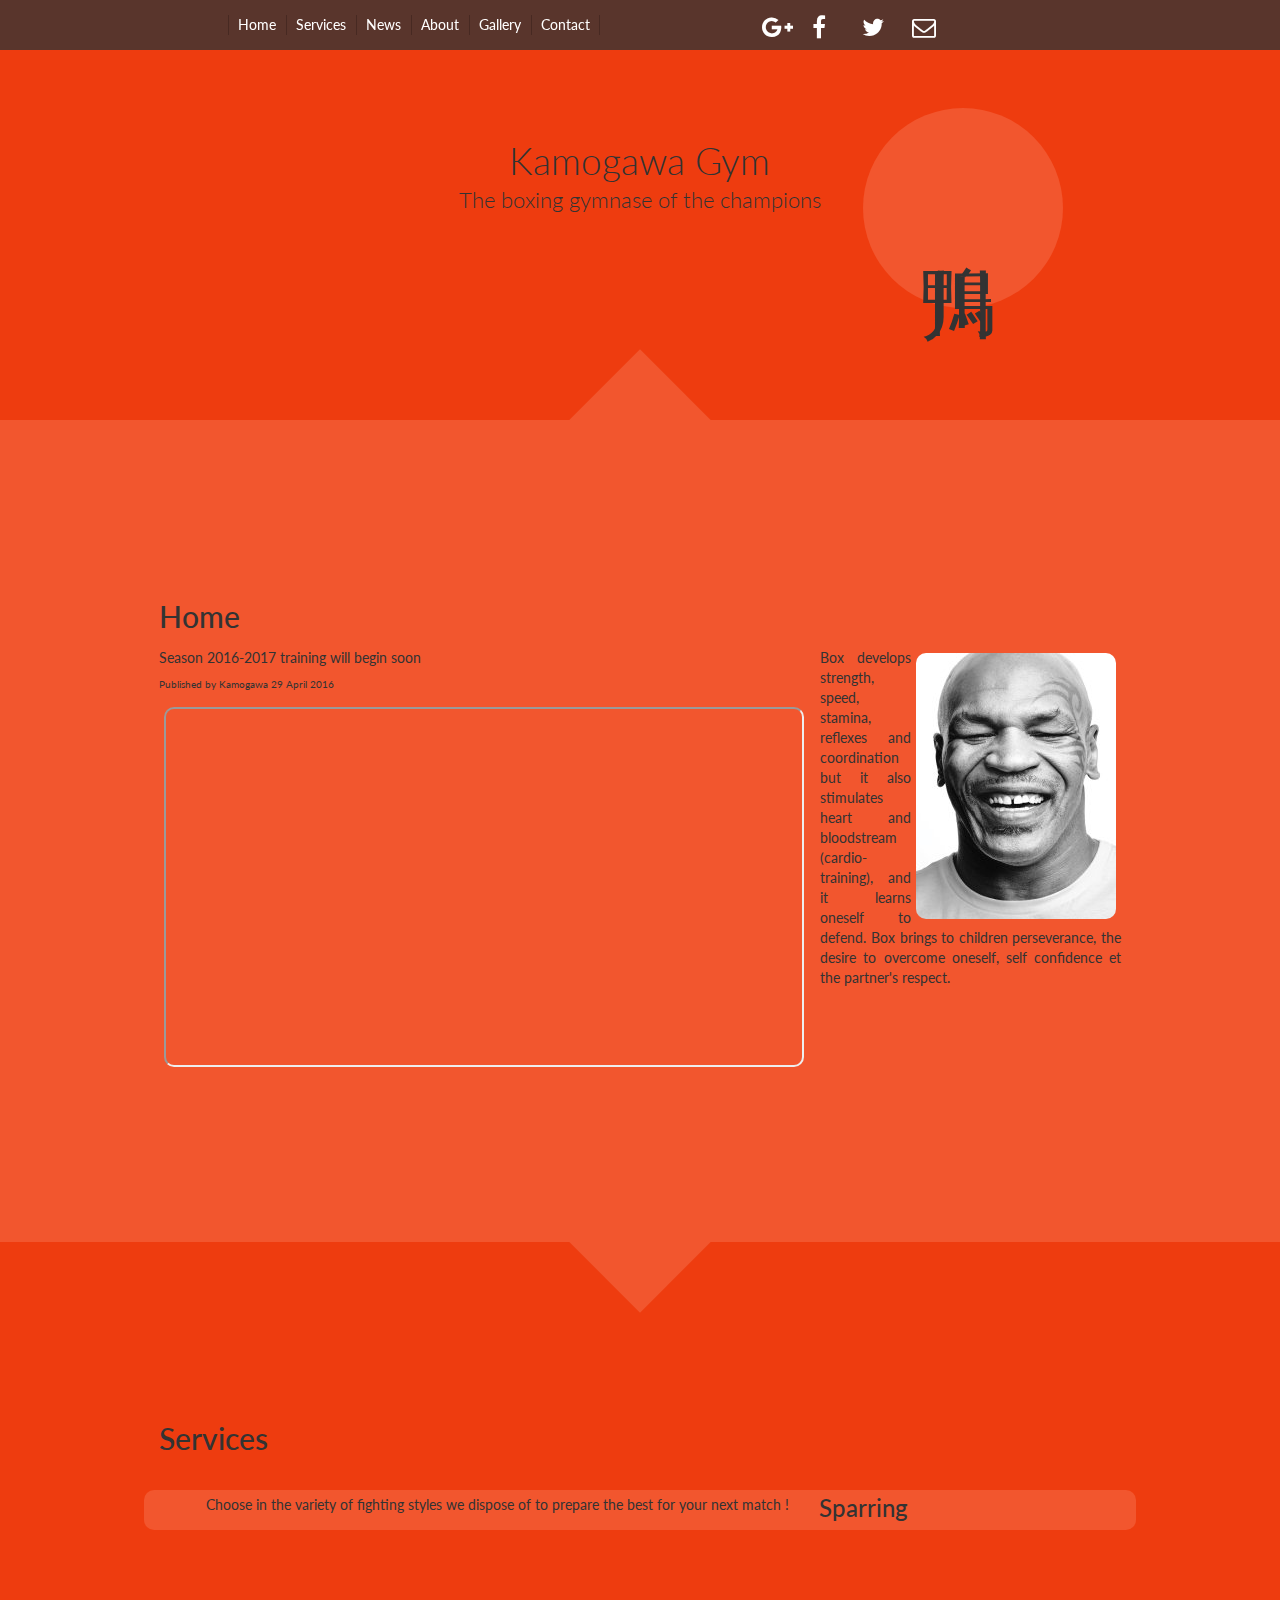
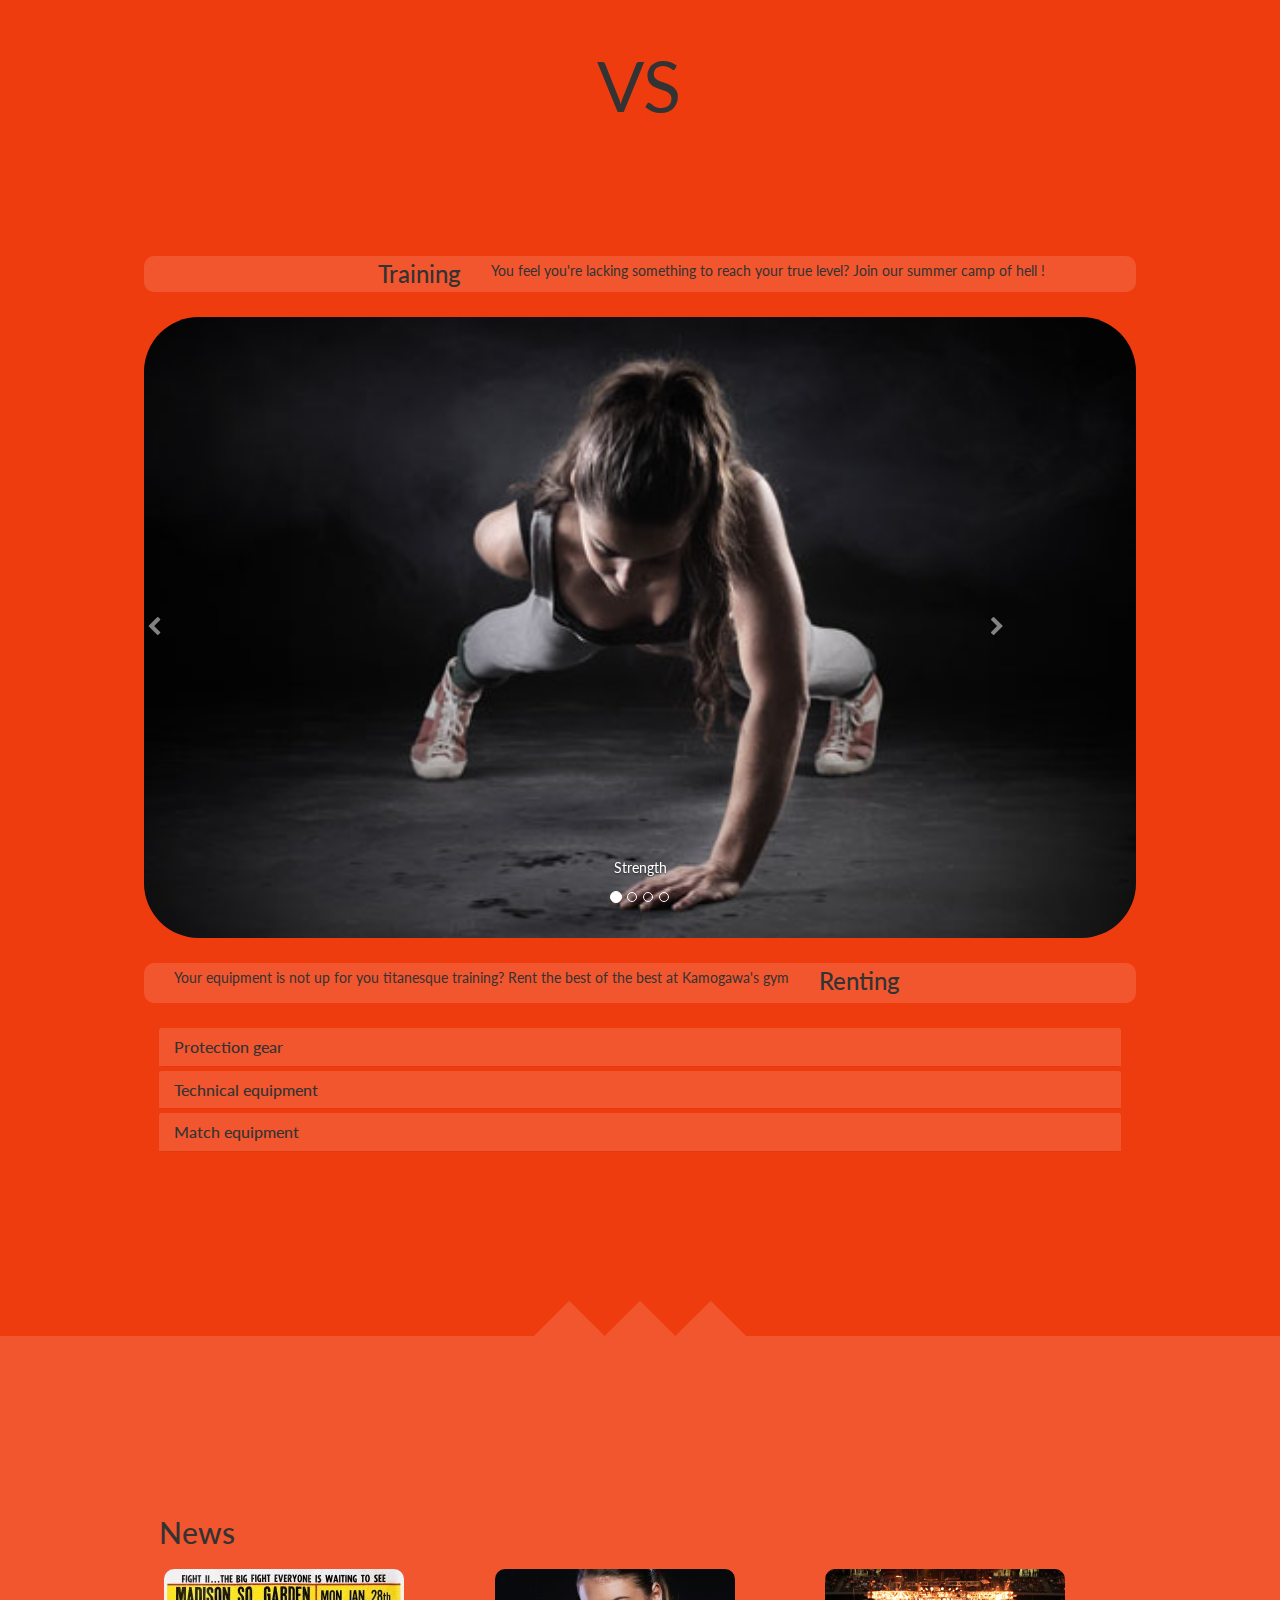
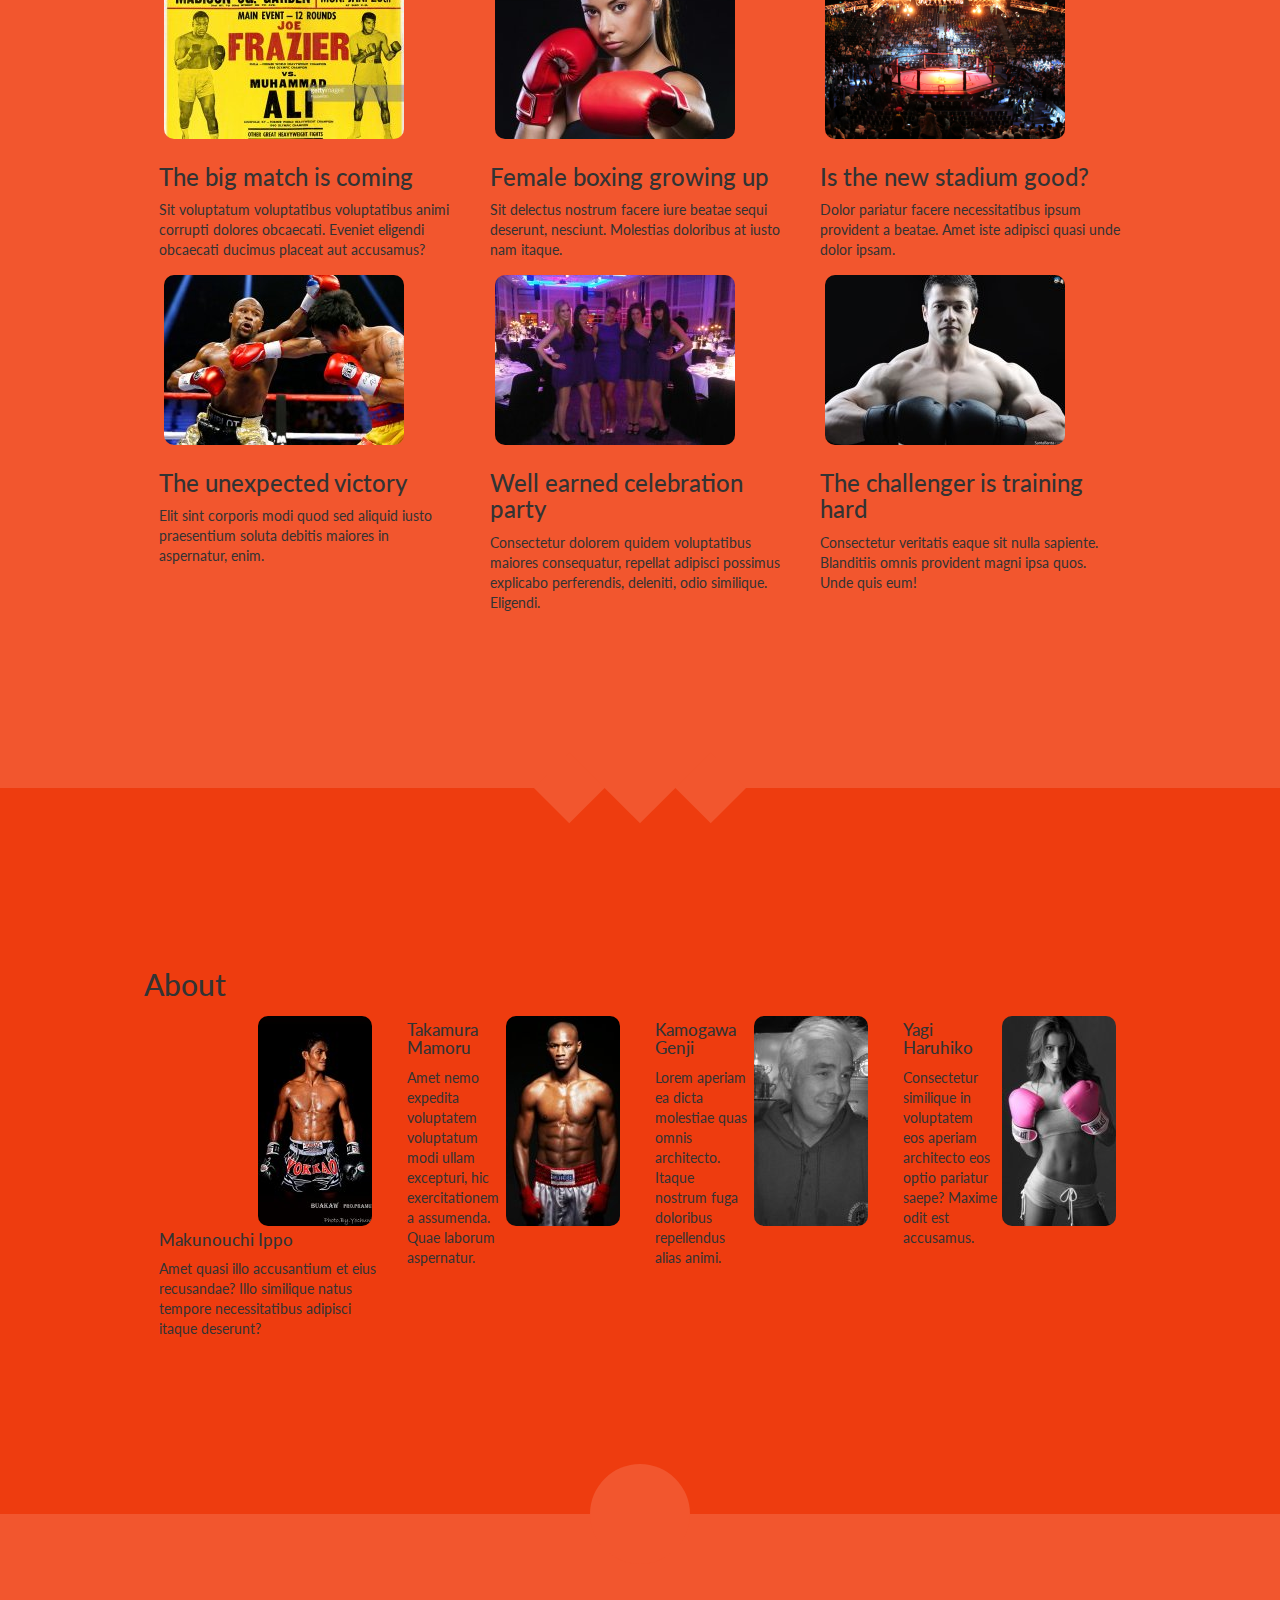
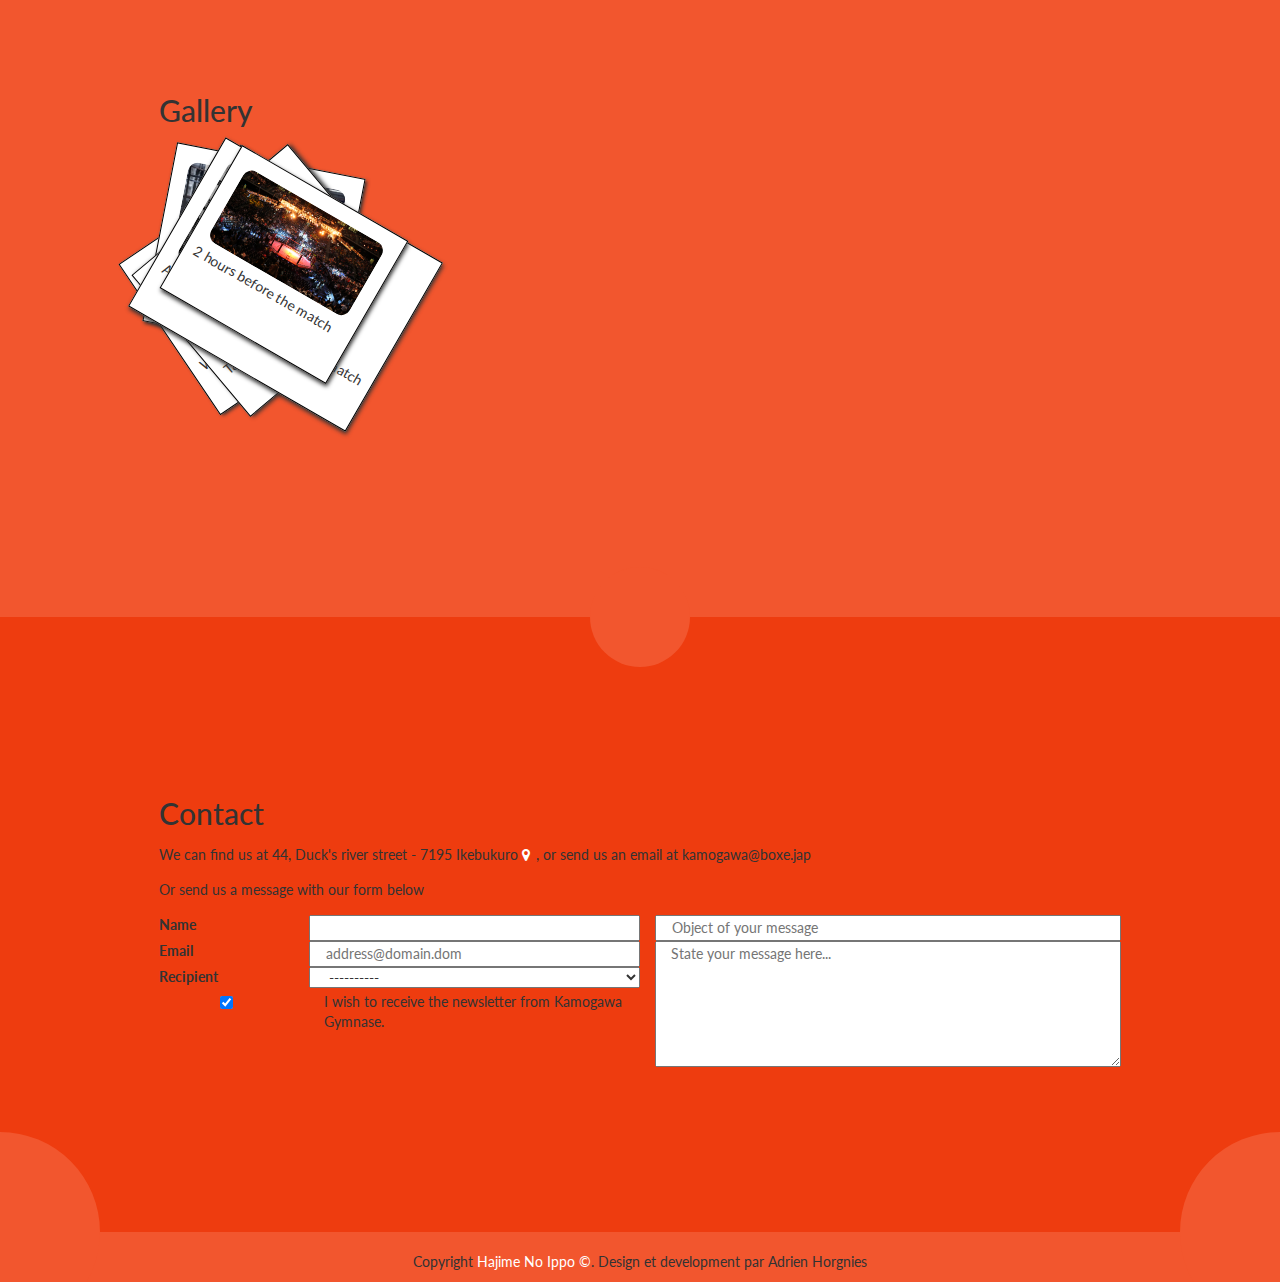
==== commit e788c17a: "versus animation fine" ====
--- a/index.html
+++ b/index.html
@@ -93,14 +93,14 @@
 		</div>
 		<div class="row vs">
 			<div class="col-md-5">
-				<img src="images/medium/leftboxer.jpg" alt="">
+				<img src="images/medium/leftboxer.jpg" alt="" class="leftFighter">
 
 			</div>
 			<div class="col-md-2">
 				<p>VS</p>
 			</div>
 			<div class="col-md-5">
-				<img src="images/medium/rightboxer.jpg" alt="">
+				<img src="images/medium/rightboxer.jpg" alt="" class="rightFighter">
 			</div>
 		</div>
 
@@ -456,6 +456,7 @@
 		<script src="js/jquery.min.js"></script> <!-- googleapi 1.11.3 -->
 		<script>window.jQuery || document.write('<script src="../../assets/js/vendor/jquery.min.js"><\/script>')</script>
 		<script src="js/bootstrap.min.js"></script> <!-- 3.3.6 -->
+		<script src="js/scrollreveal.min.js"></script>
 		<!-- personal -->
 		<script src="js/menu.js"></script>
 		<script src="js/gallery.js"></script>
--- a/css/main.css
+++ b/css/main.css
@@ -896,8 +896,13 @@
 
 /* line 113, ../scss/_targeted.scss */
 section#NEWS .news-item {
-  width: 240px;
   margin: 0 auto;
+}
+@media (max-width: 991px) {
+  /* line 113, ../scss/_targeted.scss */
+  section#NEWS .news-item {
+    width: 240px;
+  }
 }
 
 /* line 118, ../scss/_targeted.scss */
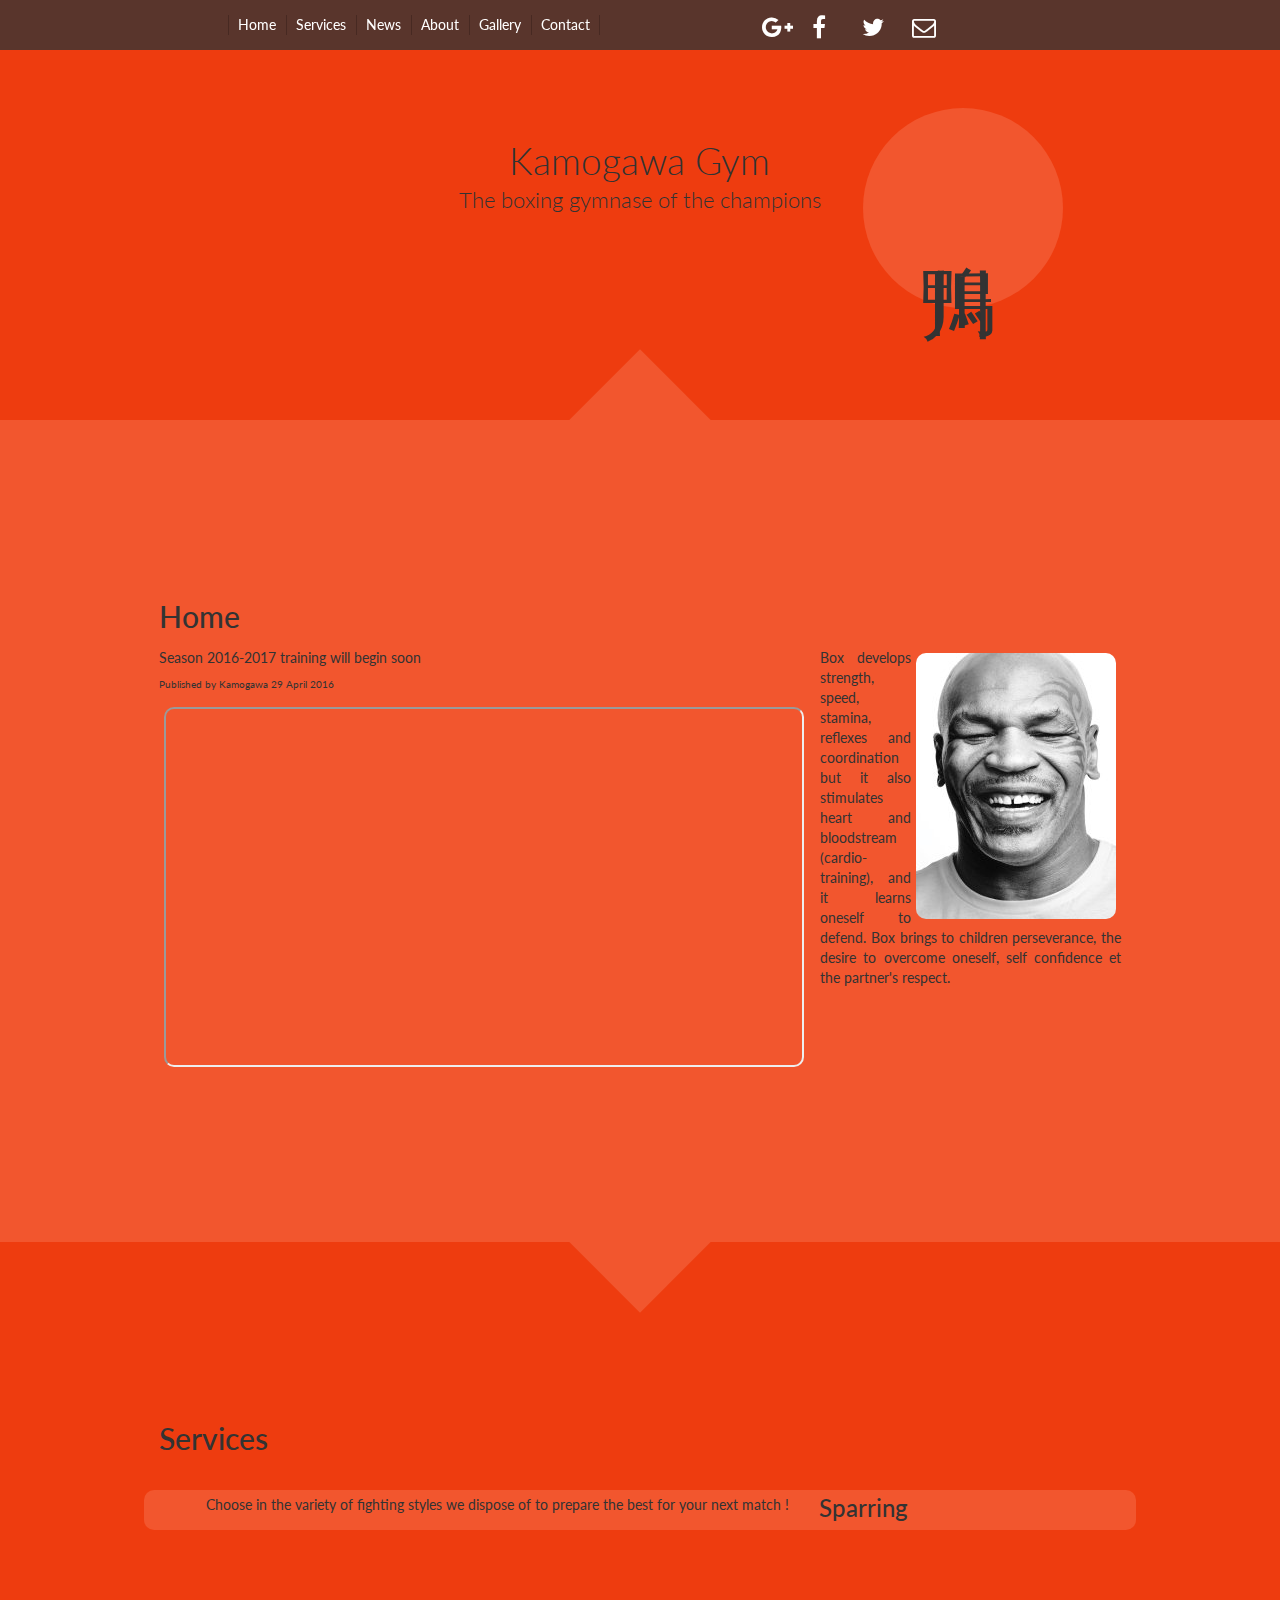
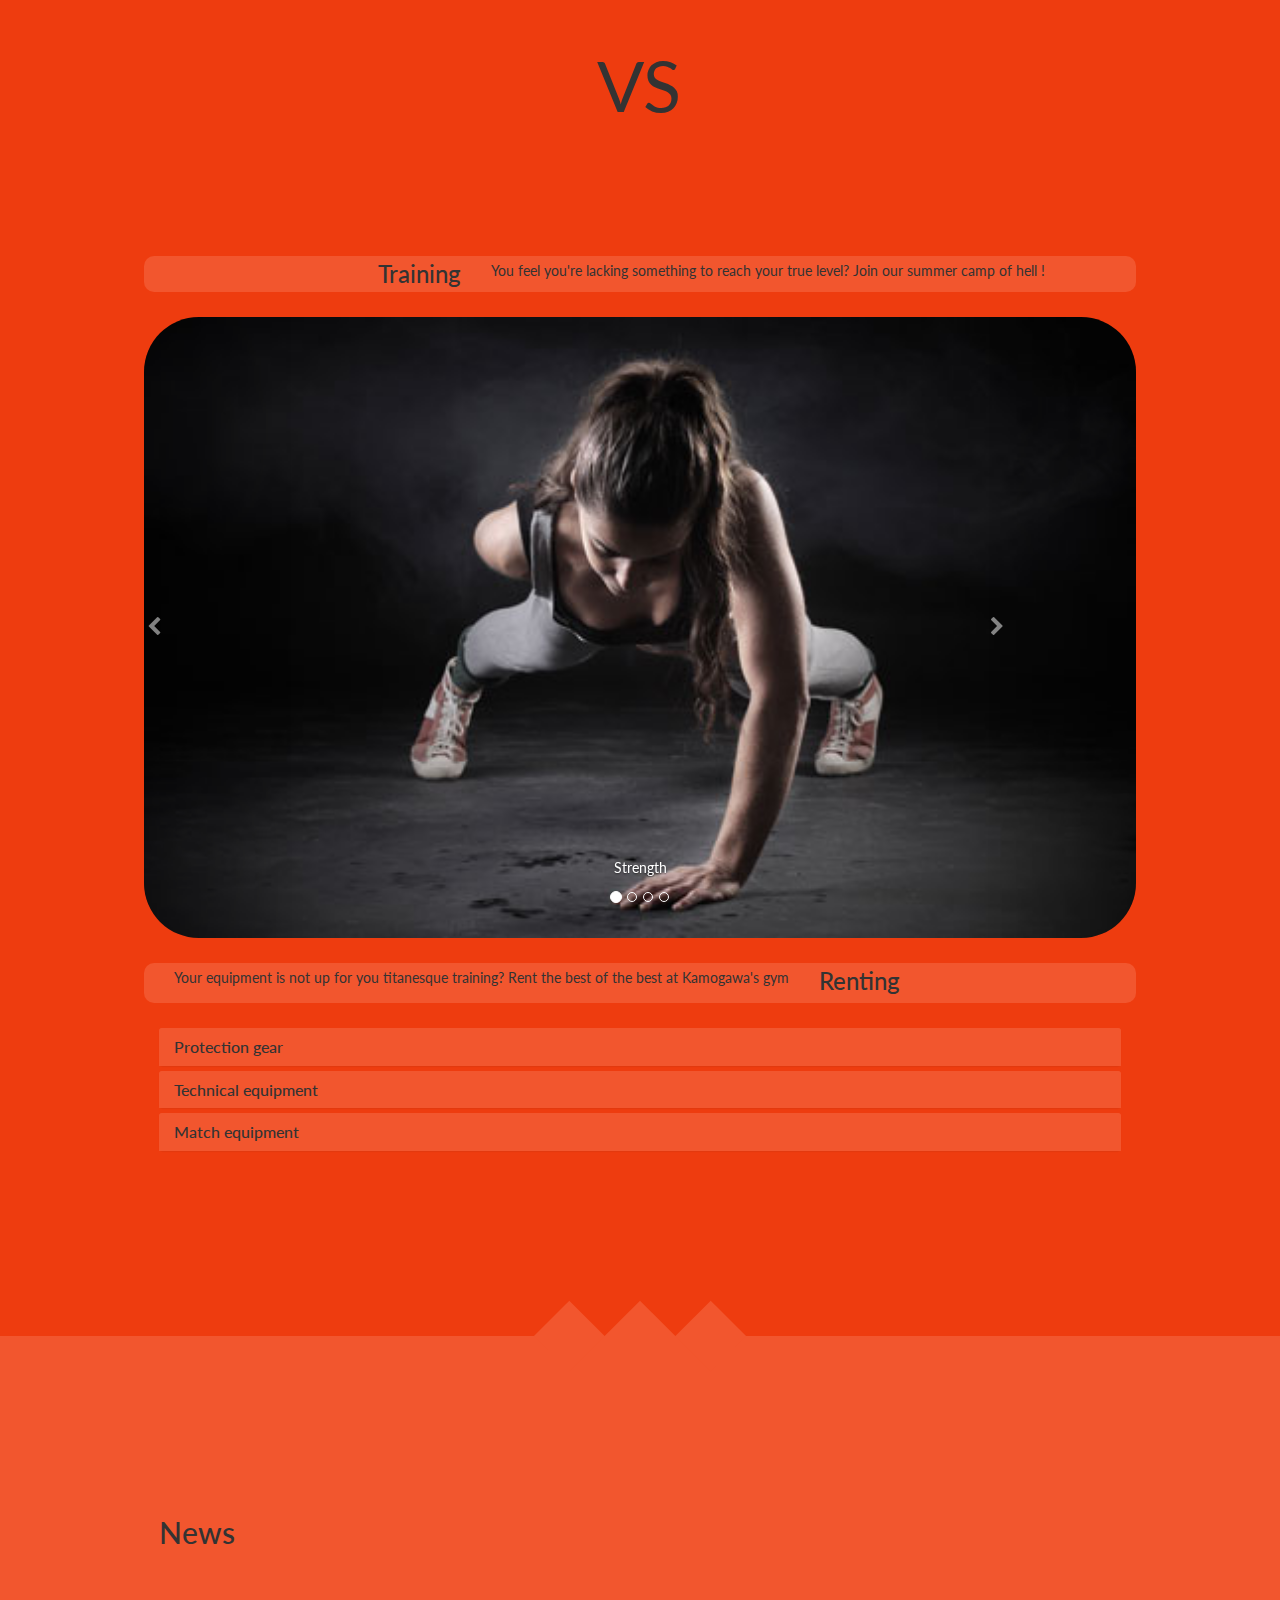
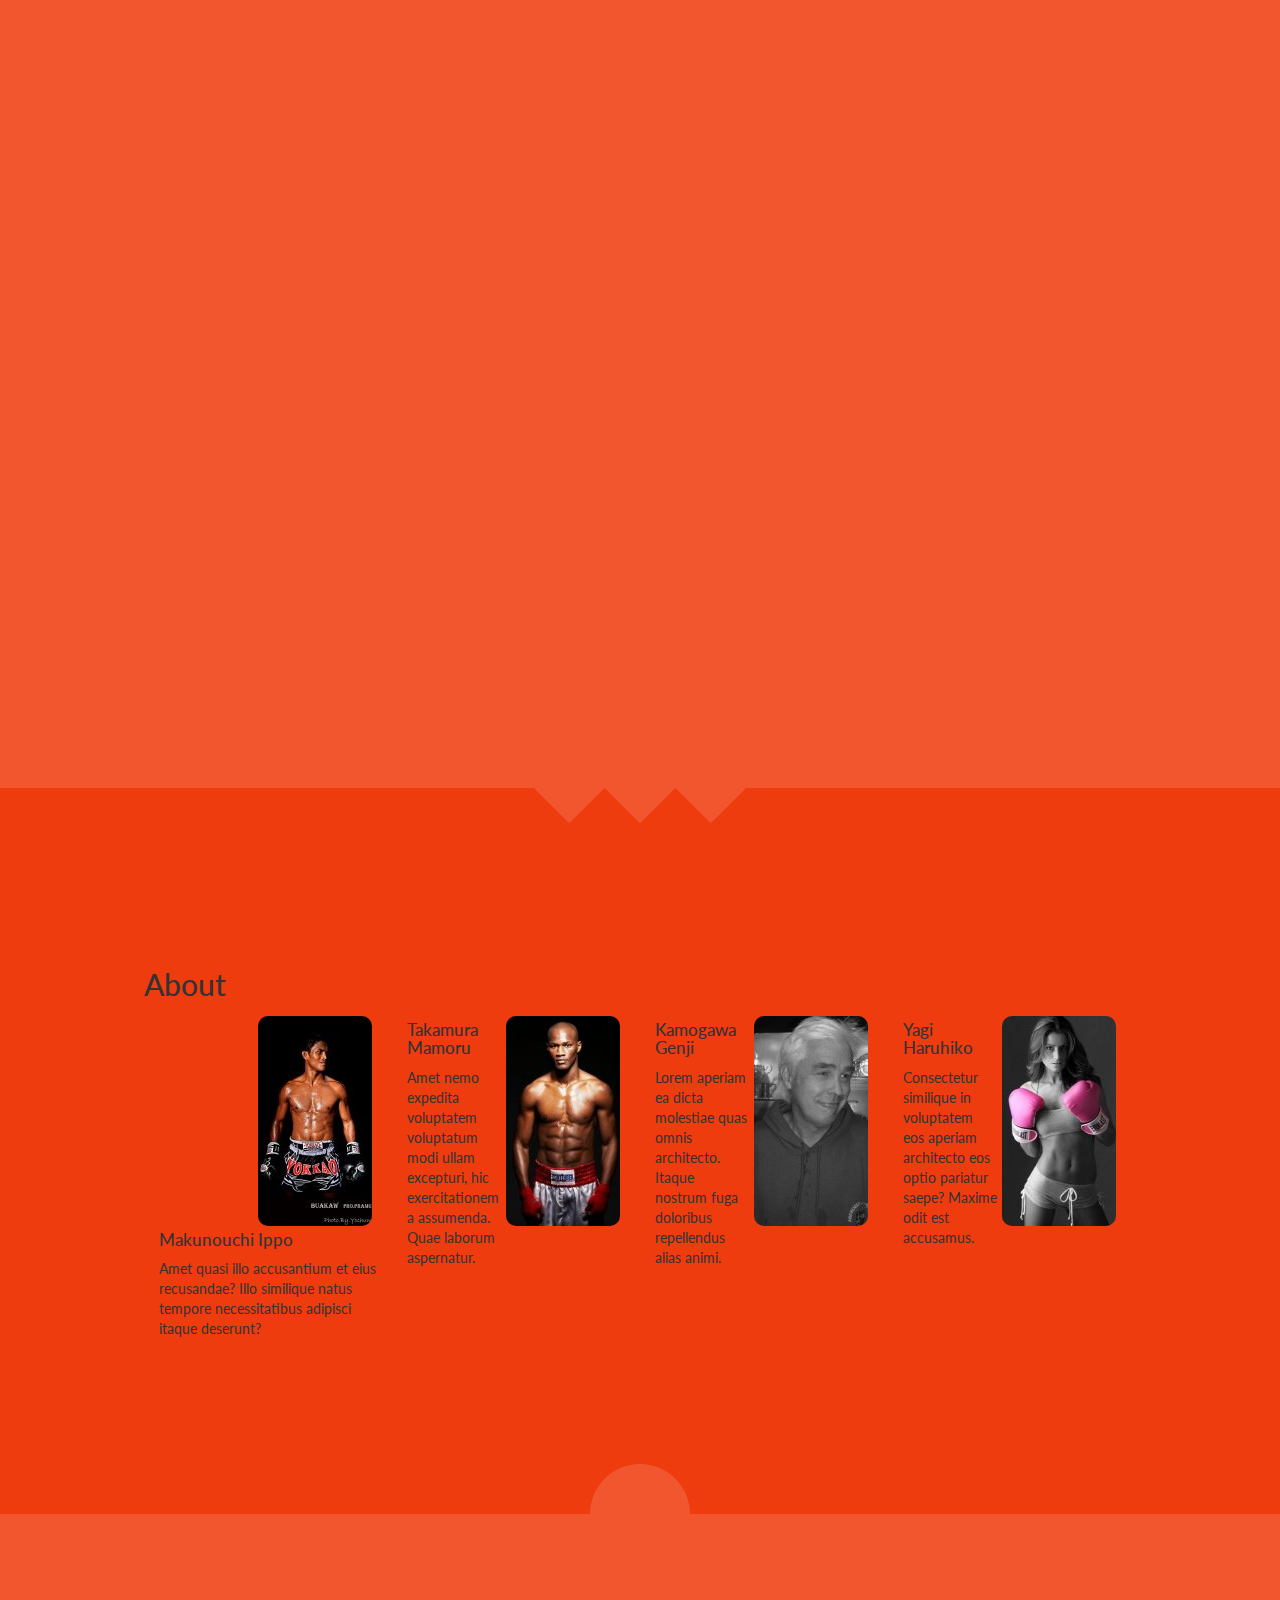
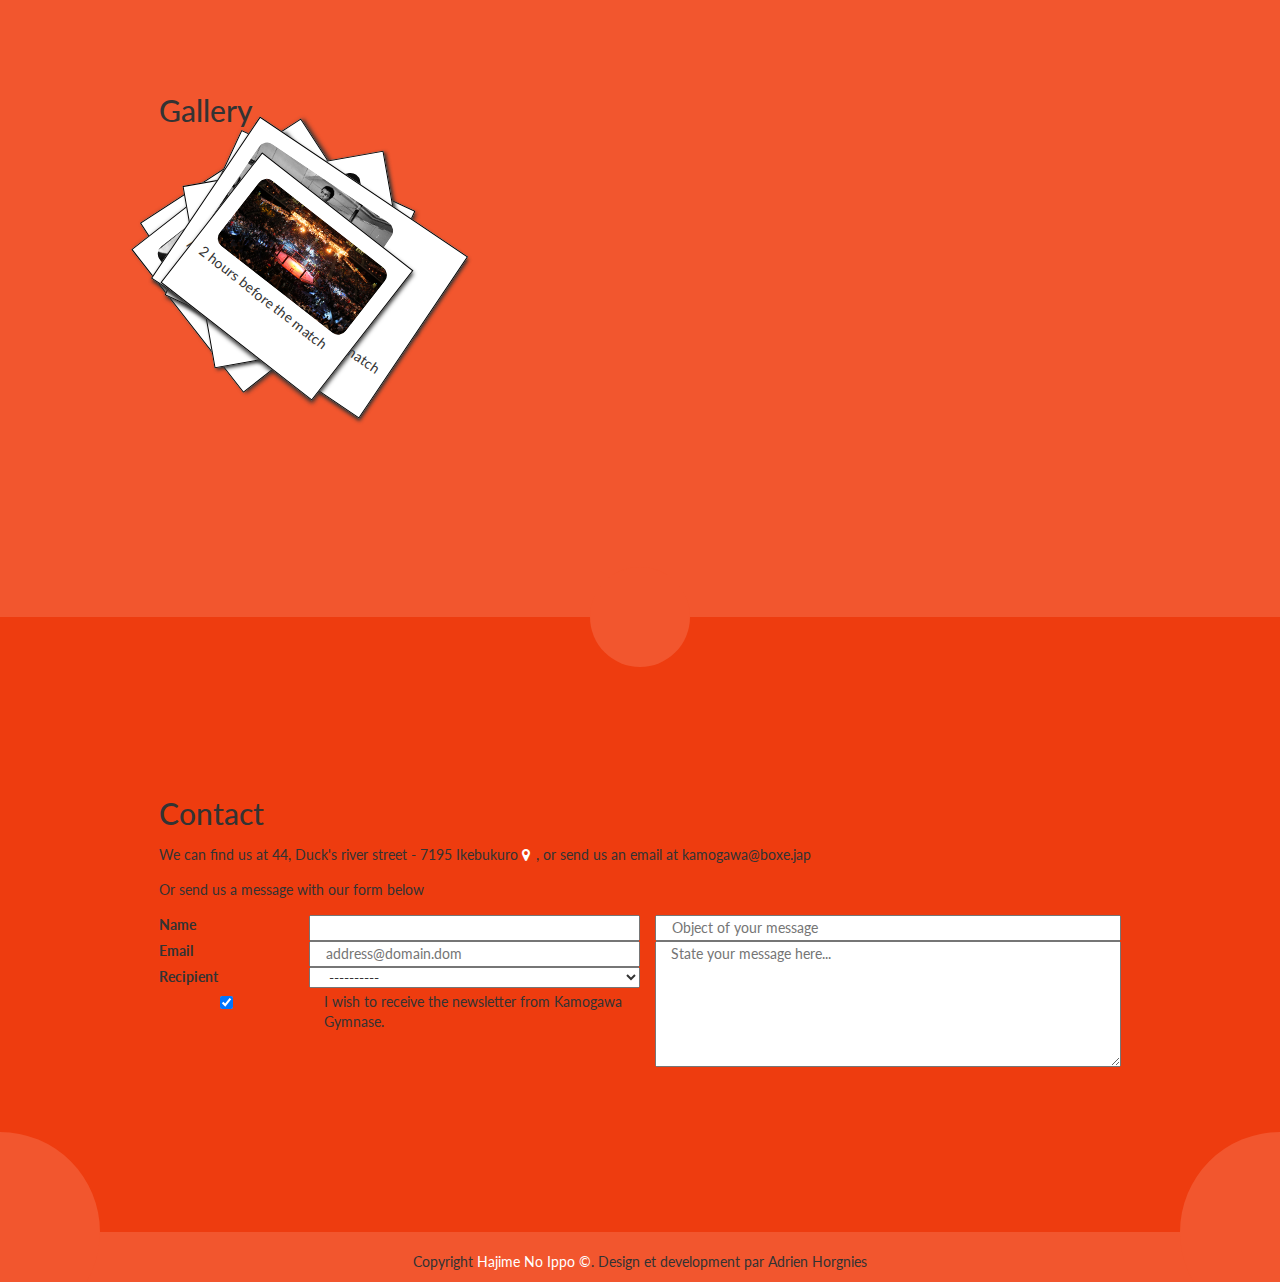
==== commit 76cf3d6b: "profile animation done" ====
--- a/index.html
+++ b/index.html
@@ -287,22 +287,22 @@
 			</div>
 			<div class="row">
 				<div class="col-md-3 col-sm-6 col-xs-12">
-					<img src="images/small/profil1.jpg" alt="">
+					<img src="images/small/profil1.jpg" alt="" class="pulse">
 					<h3>Makunouchi Ippo</h3>
 					<p>Amet quasi illo accusantium et eius recusandae? Illo similique natus tempore necessitatibus adipisci itaque deserunt?</p>
 				</div>
 				<div class="col-md-3 col-sm-6 col-xs-12">
-					<img src="images/small/profil2.jpg" alt="">
+					<img src="images/small/profil2.jpg" alt="" class="pulse">
 					<h3>Takamura Mamoru</h3>
 					<p>Amet nemo expedita voluptatem voluptatum modi ullam excepturi, hic exercitationem a assumenda. Quae laborum aspernatur.</p>
 				</div>
 				<div class="col-md-3 col-sm-6 col-xs-12">
-					<img src="images/small/profil3.JPG" alt="">
+					<img src="images/small/profil3.JPG" alt="" class="pulse">
 					<h3>Kamogawa Genji</h3>
 					<p>Lorem aperiam ea dicta molestiae quas omnis architecto. Itaque nostrum fuga doloribus repellendus alias animi.</p>
 				</div>
 				<div class="col-md-3 col-sm-6 col-xs-12">
-					<img src="images/small/profil4.jpg" alt="">
+					<img src="images/small/profil4.jpg" alt="" class="pulse">
 					<h3>Yagi Haruhiko</h3>
 					<p>Consectetur similique in voluptatem eos aperiam architecto eos optio pariatur saepe? Maxime odit est accusamus.</p>
 				</div>
--- a/css/main.css
+++ b/css/main.css
@@ -71,6 +71,41 @@
 /* line 62, ../scss/_icons.scss */
 .icon-map:before {
   content: "\f041";
+}
+
+@keyframes pulse_animation {
+  0% {
+    transform: scale(1);
+  }
+  30% {
+    transform: scale(1);
+  }
+  40% {
+    transform: scale(1.08);
+  }
+  50% {
+    transform: scale(1);
+  }
+  60% {
+    transform: scale(1);
+  }
+  70% {
+    transform: scale(1.05);
+  }
+  80% {
+    transform: scale(1);
+  }
+  100% {
+    transform: scale(1);
+  }
+}
+/* line 13, ../scss/_animation.scss */
+.pulse {
+  animation-name: pulse_animation;
+  animation-duration: 5000ms;
+  transform-origin: 70% 70%;
+  animation-iteration-count: infinite;
+  animation-timing-function: linear;
 }
 
 /* line 5, ../scss/_general.scss */
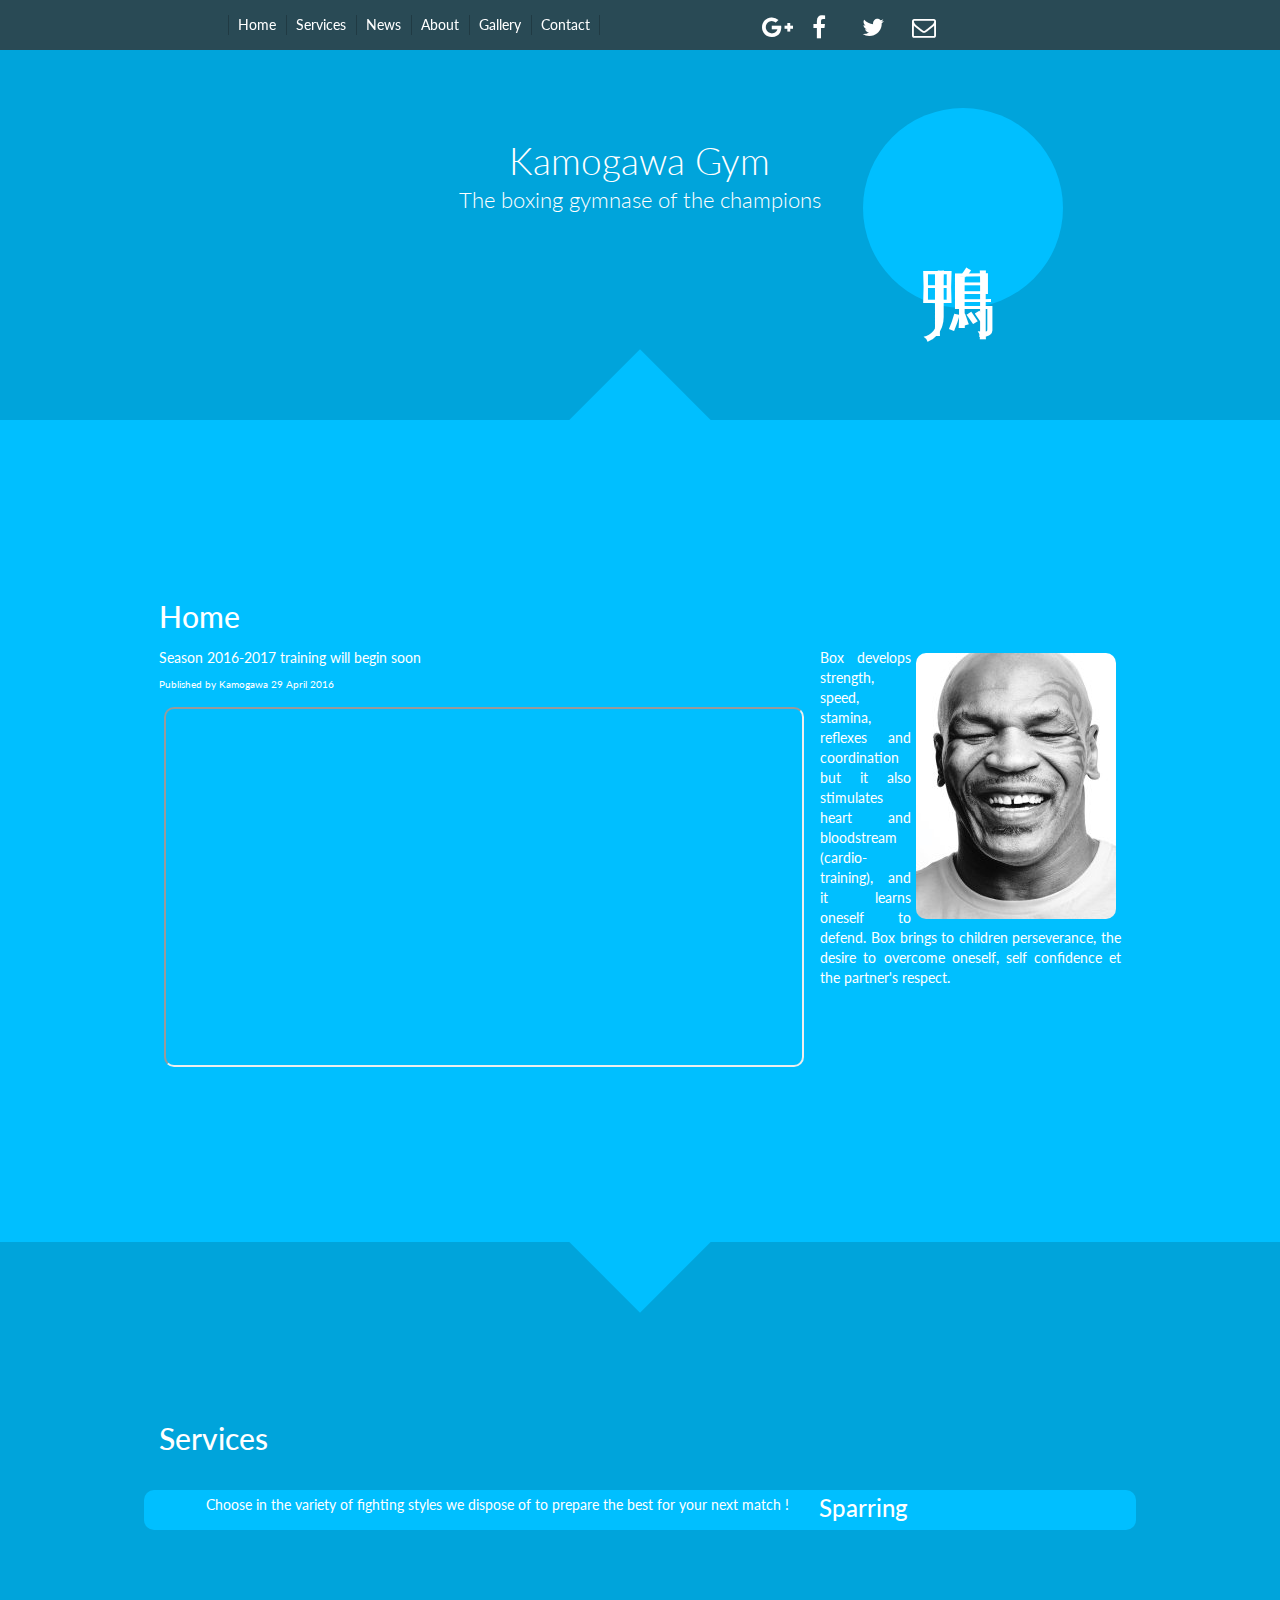
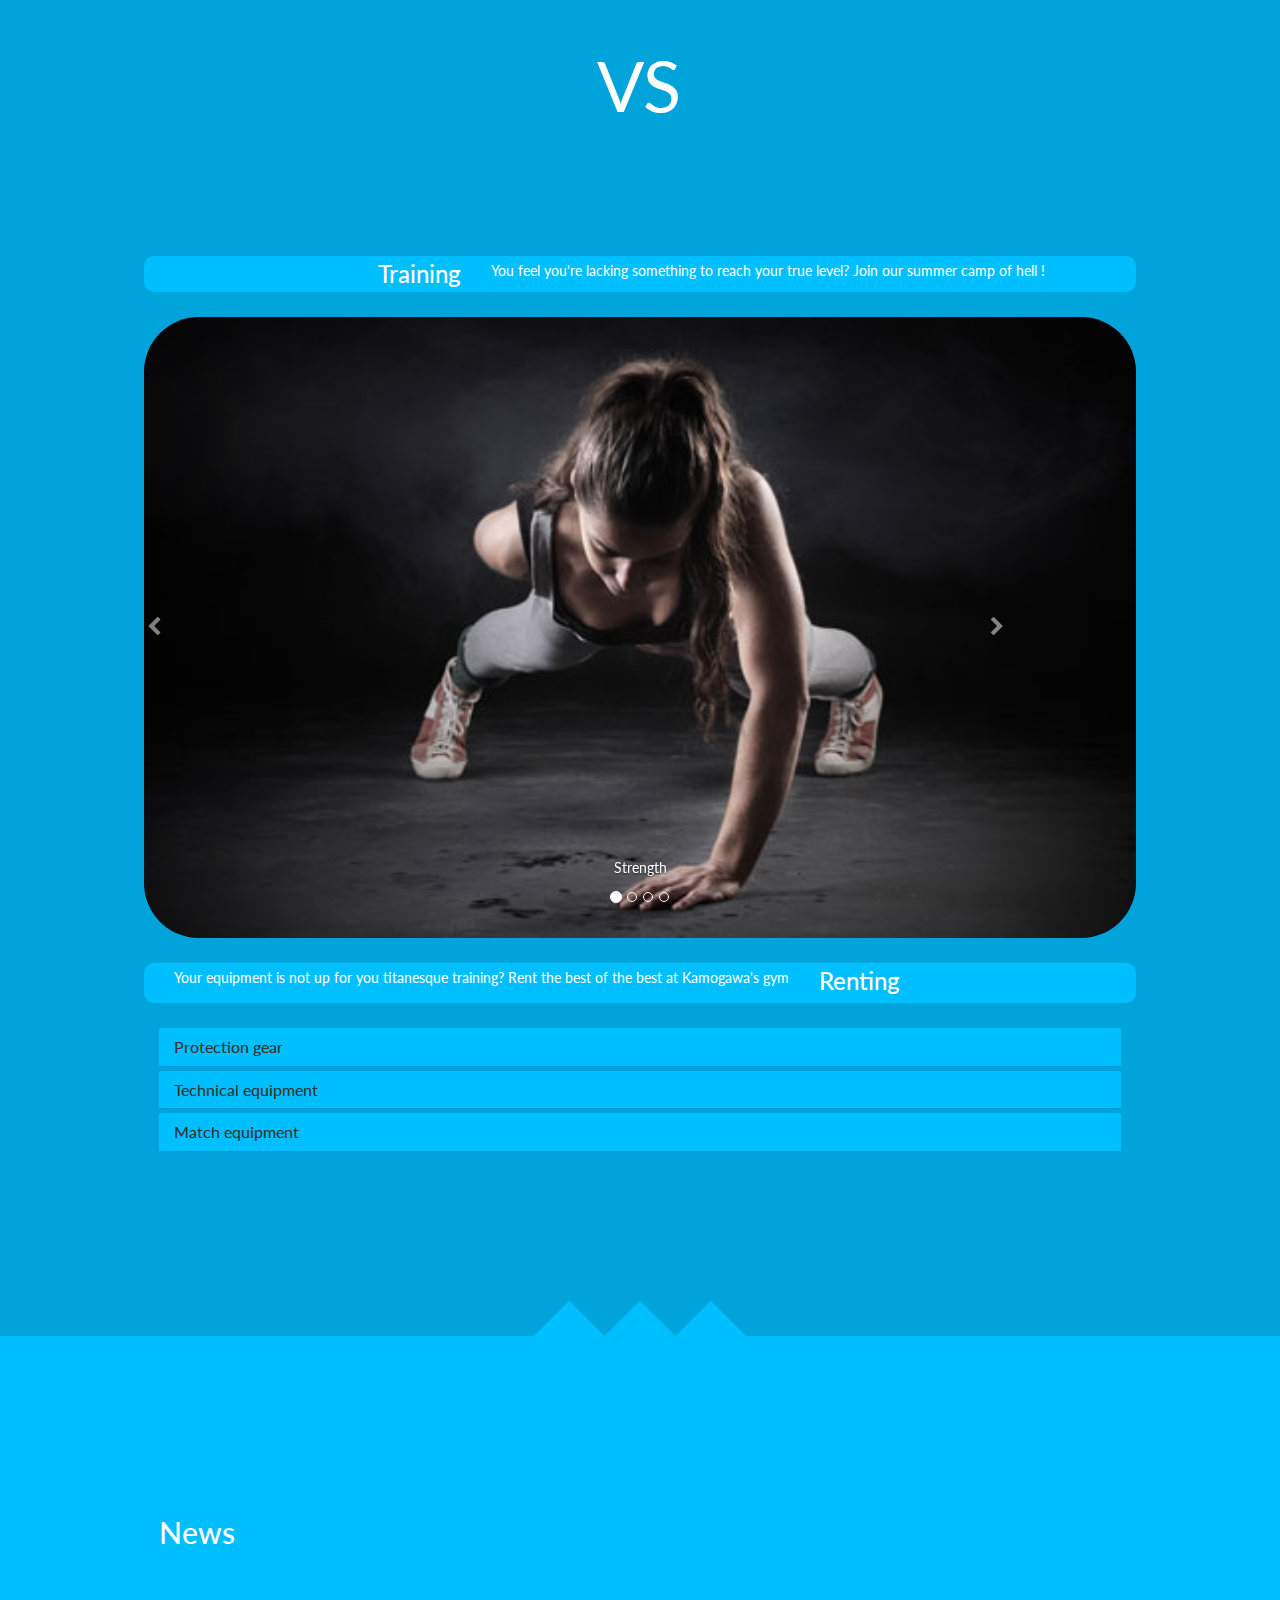
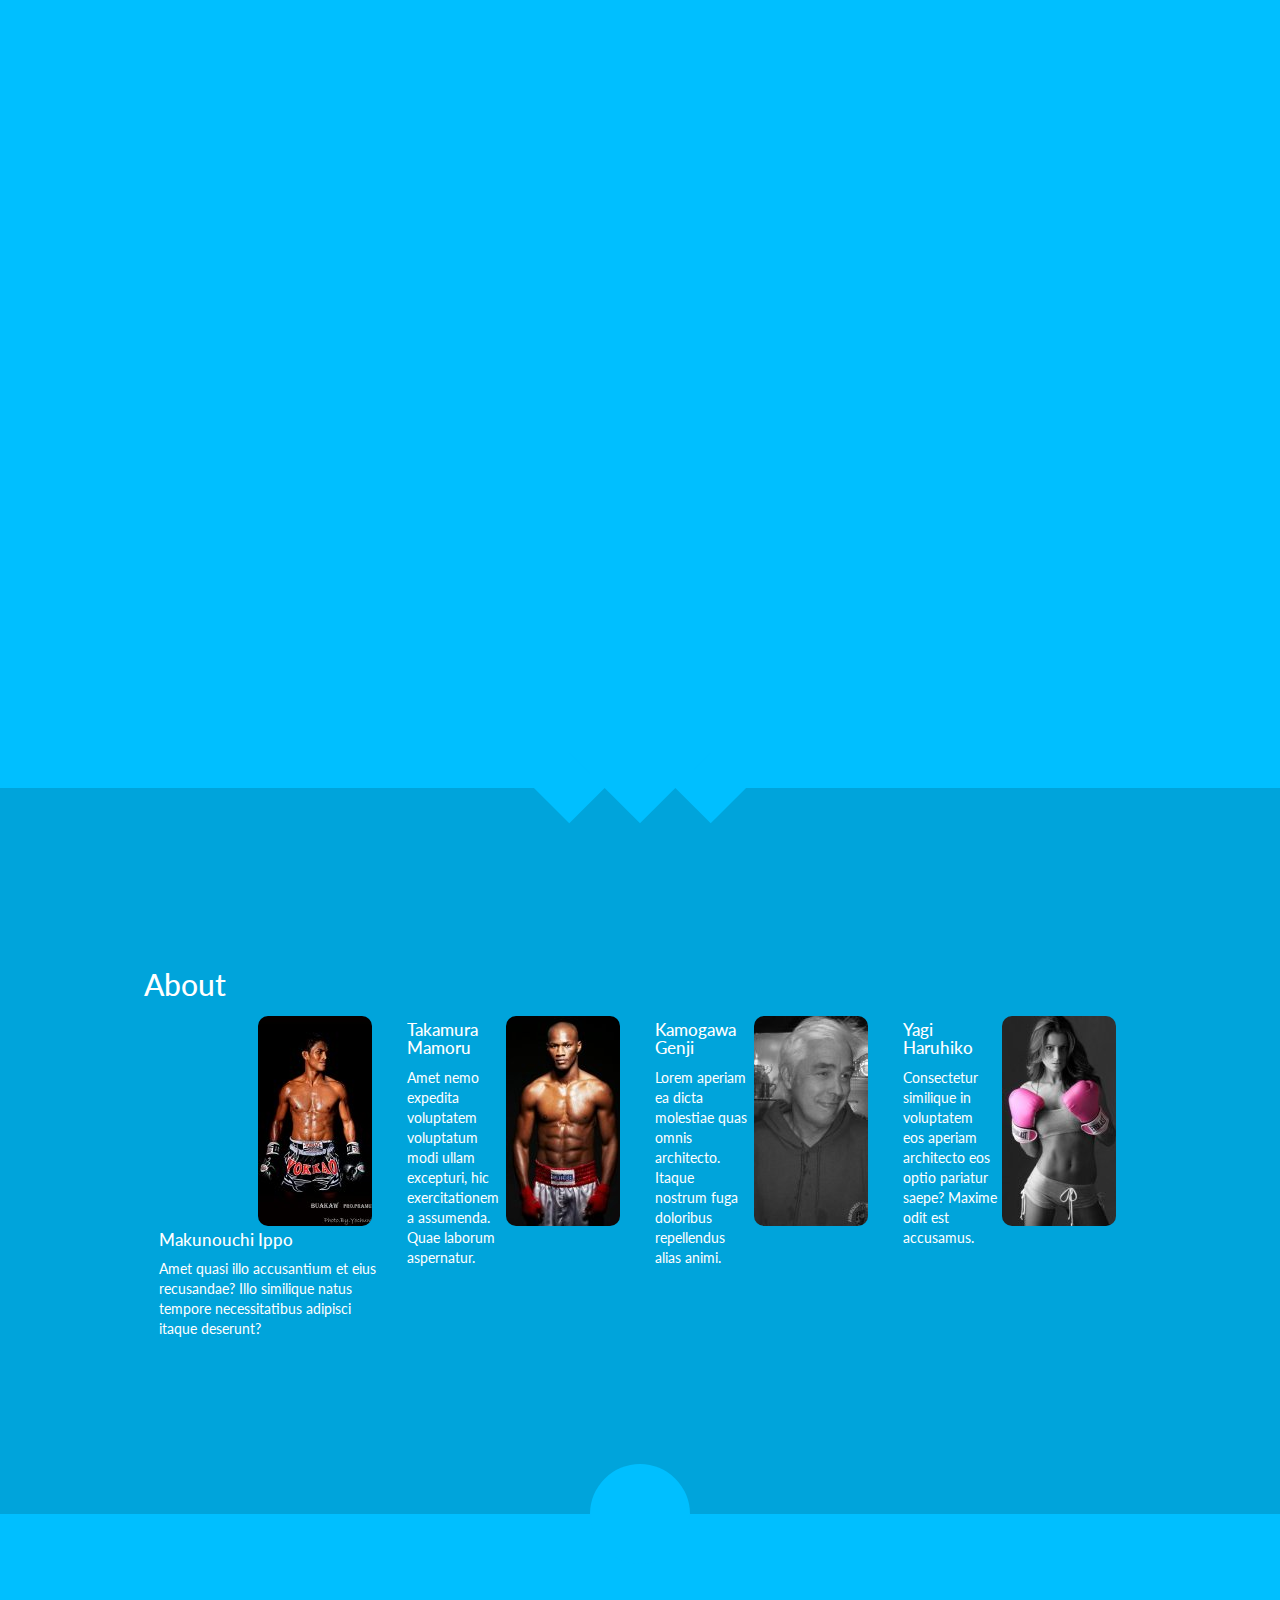
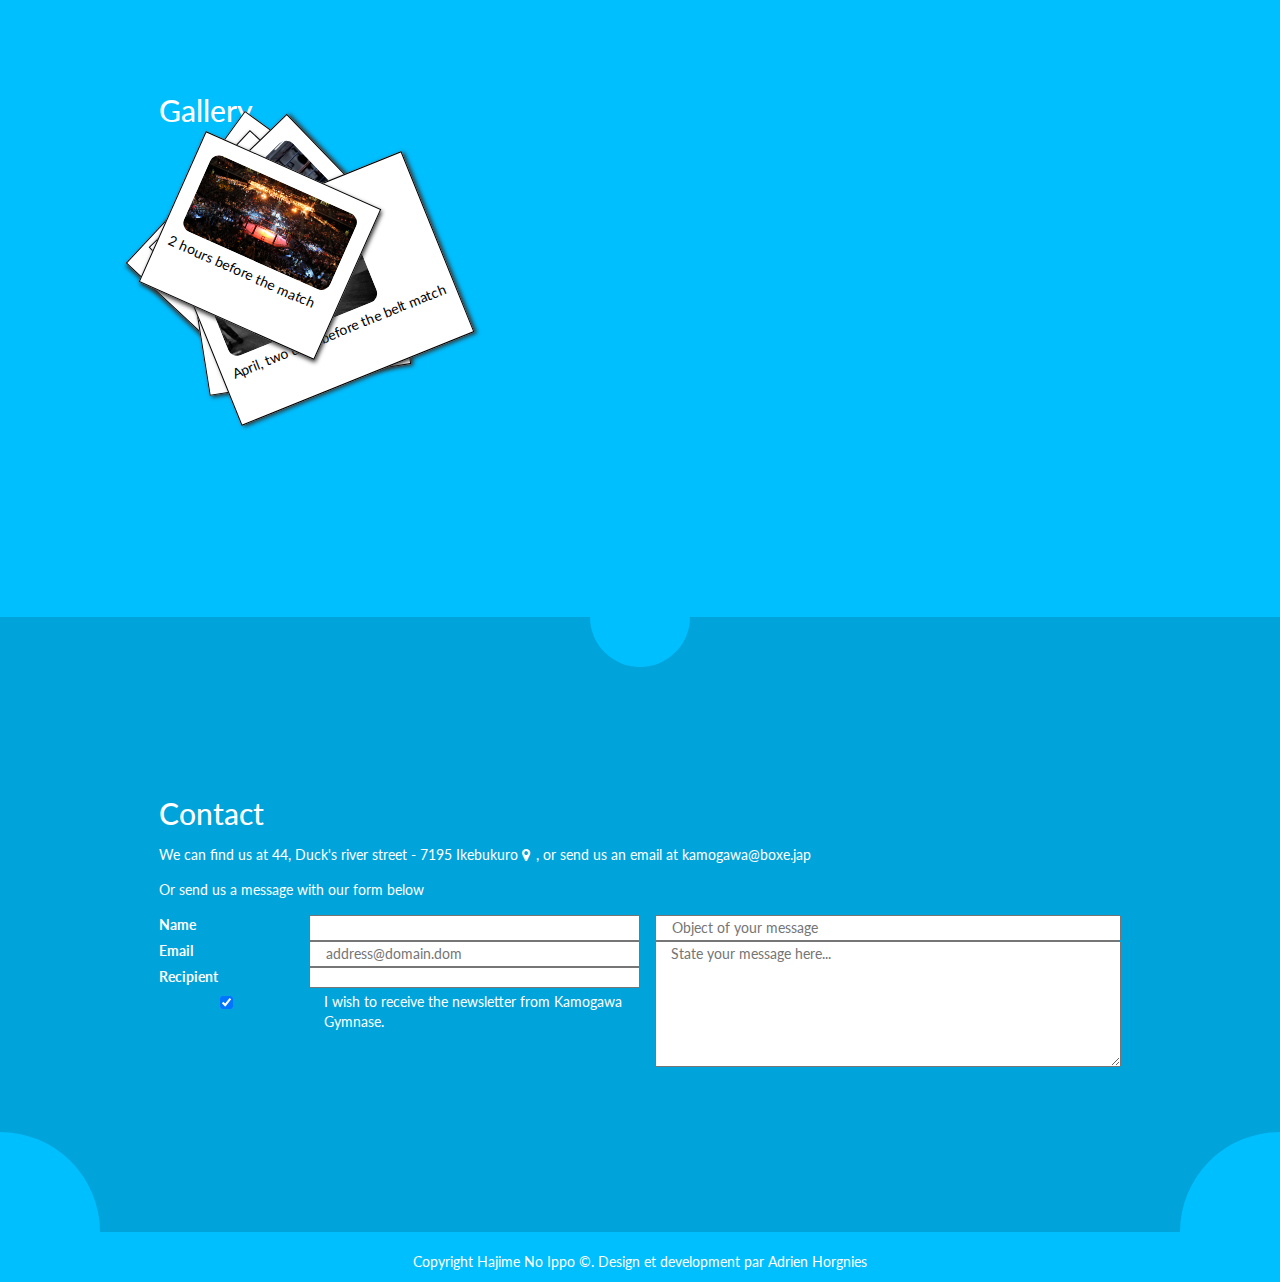
==== commit 92c2a608: "corrected markup" ====
--- a/index.html
+++ b/index.html
@@ -287,22 +287,22 @@
 			</div>
 			<div class="row">
 				<div class="col-md-3 col-sm-6 col-xs-12">
-					<img src="images/small/profil1.jpg" alt="" class="pulse">
+					<img src="images/small/profil1.jpg" alt="" class="">
 					<h3>Makunouchi Ippo</h3>
 					<p>Amet quasi illo accusantium et eius recusandae? Illo similique natus tempore necessitatibus adipisci itaque deserunt?</p>
 				</div>
 				<div class="col-md-3 col-sm-6 col-xs-12">
-					<img src="images/small/profil2.jpg" alt="" class="pulse">
+					<img src="images/small/profil2.jpg" alt="" class="">
 					<h3>Takamura Mamoru</h3>
 					<p>Amet nemo expedita voluptatem voluptatum modi ullam excepturi, hic exercitationem a assumenda. Quae laborum aspernatur.</p>
 				</div>
 				<div class="col-md-3 col-sm-6 col-xs-12">
-					<img src="images/small/profil3.JPG" alt="" class="pulse">
+					<img src="images/small/profil3.JPG" alt="" class="">
 					<h3>Kamogawa Genji</h3>
 					<p>Lorem aperiam ea dicta molestiae quas omnis architecto. Itaque nostrum fuga doloribus repellendus alias animi.</p>
 				</div>
 				<div class="col-md-3 col-sm-6 col-xs-12">
-					<img src="images/small/profil4.jpg" alt="" class="pulse">
+					<img src="images/small/profil4.jpg" alt="" class="">
 					<h3>Yagi Haruhiko</h3>
 					<p>Consectetur similique in voluptatem eos aperiam architecto eos optio pariatur saepe? Maxime odit est accusamus.</p>
 				</div>
@@ -347,37 +347,37 @@
 					</ul>
 					<div id='gallery' class='gallery'>
 					  <div id='lg-wrap' class='current-image-wrapper'>
-					    <img id='large' data-idx='0' src="images/medium/boxing-push-ups.jpg">
+					    <img id='large' data-idx='0' src="images/medium/boxing-push-ups.jpg" alt="">
 					  </div>
 					  <ul id='thumbnails' class='thumbnails'>
 					    <li>
 					      <a href="images/medium/boxing-push-ups.jpg">
-						<img data-idx='0' src="images/small/boxing-push-ups.jpg">
+						<img data-idx='0' src="images/small/boxing-push-ups.jpg" alt="">
 					      </a>
 					    </li><!--
 					    --><li>
 					      <a href="images/medium/mindset-of-a-champion.jpg">
-						<img data-idx='1' src="images/small/mindset-of-a-champion.jpg">
+						<img data-idx='1' src="images/small/mindset-of-a-champion.jpg" alt="">
 					      </a>
 					    </li><!--
 					    --><li>
 					      <a href="images/medium/reflexes.jpg">
-						<img data-idx='2' src="images/small/reflexes.jpg">
+						<img data-idx='2' src="images/small/reflexes.jpg" alt="">
 					      </a>
 					    </li><!--
 					    --><li>
 					      <a href="images/medium/leftboxer.jpg">
-						<img data-idx='3' src="images/small/leftboxer.jpg">
+						<img data-idx='3' src="images/small/leftboxer.jpg" alt="">
 					      </a>
 					    </li><!--
 					    --><li>
 					      <a href="images/medium/rope.jpg">
-						<img data-idx='4' src="images/small/rope.jpg">
+						<img data-idx='4' src="images/small/rope.jpg" alt="">
 					      </a>
 					    </li><!--
 					    --><li>
 					      <a href="images/big/big-match.png">
-						<img data-idx='5' src="images/small/big-match.png">
+						<img data-idx='5' src="images/small/big-match.png" alt="">
 					      </a>
 					    </li>
 					  </ul>
--- a/css/main.css
+++ b/css/main.css
@@ -81,7 +81,7 @@
     transform: scale(1);
   }
   40% {
-    transform: scale(1.08);
+    transform: scale(1.04);
   }
   50% {
     transform: scale(1);
@@ -90,7 +90,7 @@
     transform: scale(1);
   }
   70% {
-    transform: scale(1.05);
+    transform: scale(1.02);
   }
   80% {
     transform: scale(1);
@@ -119,8 +119,8 @@
 
 /* line 13, ../scss/_general.scss */
 body {
-  background: #F2562E;
-  color: #333;
+  background: #00BFFF;
+  color: #FFF;
   font-family: 'Lato', Arial, sans-serif;
 }
 
@@ -522,9 +522,10 @@
   top: 150px;
   left: 100px;
   height: 300px;
-}
-
-/* line 9, ../scss/_gallery.scss */
+  color: black;
+}
+
+/* line 10, ../scss/_gallery.scss */
 .photogallery li {
   position: absolute;
   display: block;
@@ -541,14 +542,14 @@
   transition: transform 0.5s ease;
 }
 
-/* line 24, ../scss/_gallery.scss */
+/* line 25, ../scss/_gallery.scss */
 .photogallery li.active {
   -webkit-transform: rotate(0deg) !important;
   -moz-transform: rotate(0deg) !important;
   transform: rotate(0deg) !important;
 }
 
-/* line 29, ../scss/_gallery.scss */
+/* line 30, ../scss/_gallery.scss */
 .photogallery img {
   display: block;
   width: 160px;
@@ -557,24 +558,24 @@
   transition: width 0.75s;
 }
 
-/* line 36, ../scss/_gallery.scss */
+/* line 37, ../scss/_gallery.scss */
 .photogallery .active img {
   display: block;
   width: 600px;
 }
 
-/* line 42, ../scss/_gallery.scss */
+/* line 43, ../scss/_gallery.scss */
 .gallery {
   text-align: center;
 }
 
-/* line 45, ../scss/_gallery.scss */
+/* line 46, ../scss/_gallery.scss */
 .current-image-wrapper {
   background-position: 50% 50%;
   background-repeat: no-repeat;
 }
 
-/* line 49, ../scss/_gallery.scss */
+/* line 50, ../scss/_gallery.scss */
 .current-image-wrapper img {
   display: block;
   max-width: 100%;
@@ -583,13 +584,13 @@
   transition: opacity 1.85s;
 }
 
-/* line 56, ../scss/_gallery.scss */
+/* line 57, ../scss/_gallery.scss */
 .current-image-wrapper .hideme {
   opacity: 0;
   transition: opacity 0s;
 }
 
-/* line 60, ../scss/_gallery.scss */
+/* line 61, ../scss/_gallery.scss */
 .thumbnails li, .thumbnails a, .thumbnails img {
   display: inline-block;
   width: 4.5em;
@@ -597,7 +598,7 @@
   border: none;
 }
 
-/* line 66, ../scss/_gallery.scss */
+/* line 67, ../scss/_gallery.scss */
 .thumbnails a {
   outline: none;
 }
@@ -669,12 +670,12 @@
 /* Section color alternance */
 /* line 48, ../scss/_sections.scss */
 .color-separator:nth-child(odd) {
-  background: #F2562E;
+  background: #00BFFF;
 }
 
 /* line 51, ../scss/_sections.scss */
 .color-separator:nth-child(even) {
-  background: #ee3c0f;
+  background: #00a4db;
 }
 
 /* Common style for pseudo-elements */
@@ -731,7 +732,7 @@
   top: -25px;
   background: inherit;
   box-shadow: -50px 50px 0, 50px -50px 0;
-  color: #F2562E;
+  color: #00BFFF;
 }
 
 /* line 104, ../scss/_sections.scss */
@@ -739,7 +740,7 @@
   bottom: -25px;
   background: inherit;
   box-shadow: -50px 50px 0, 50px -50px 0;
-  color: #F2562E;
+  color: #00BFFF;
 }
 
 /* Half Circle */
@@ -795,7 +796,7 @@
 .logo {
   margin: 0 auto;
   margin-top: 20px;
-  background: #F2562E;
+  background: #00BFFF;
   width: 200px;
   height: 200px;
   border-radius: 100px;
@@ -857,7 +858,7 @@
 /* line 59, ../scss/_targeted.scss */
 div.oddTitle,
 div.evenTitle {
-  background: #F2562E;
+  background: #00BFFF;
   border-radius: 10px;
   margin-top: 20px;
   margin-bottom: 20px;
@@ -910,8 +911,8 @@
 /* line 98, ../scss/_targeted.scss */
 .panel-default > .panel-heading,
 .panel {
-  background: #F2562E;
-  background-color: #F2562E;
+  background: #00BFFF;
+  background-color: #00BFFF;
 }
 
 /* line 103, ../scss/_targeted.scss */
@@ -926,7 +927,7 @@
 
 /* line 109, ../scss/_targeted.scss */
 .panel-default {
-  border: #F2562E;
+  border: #00BFFF;
 }
 
 /* line 113, ../scss/_targeted.scss */
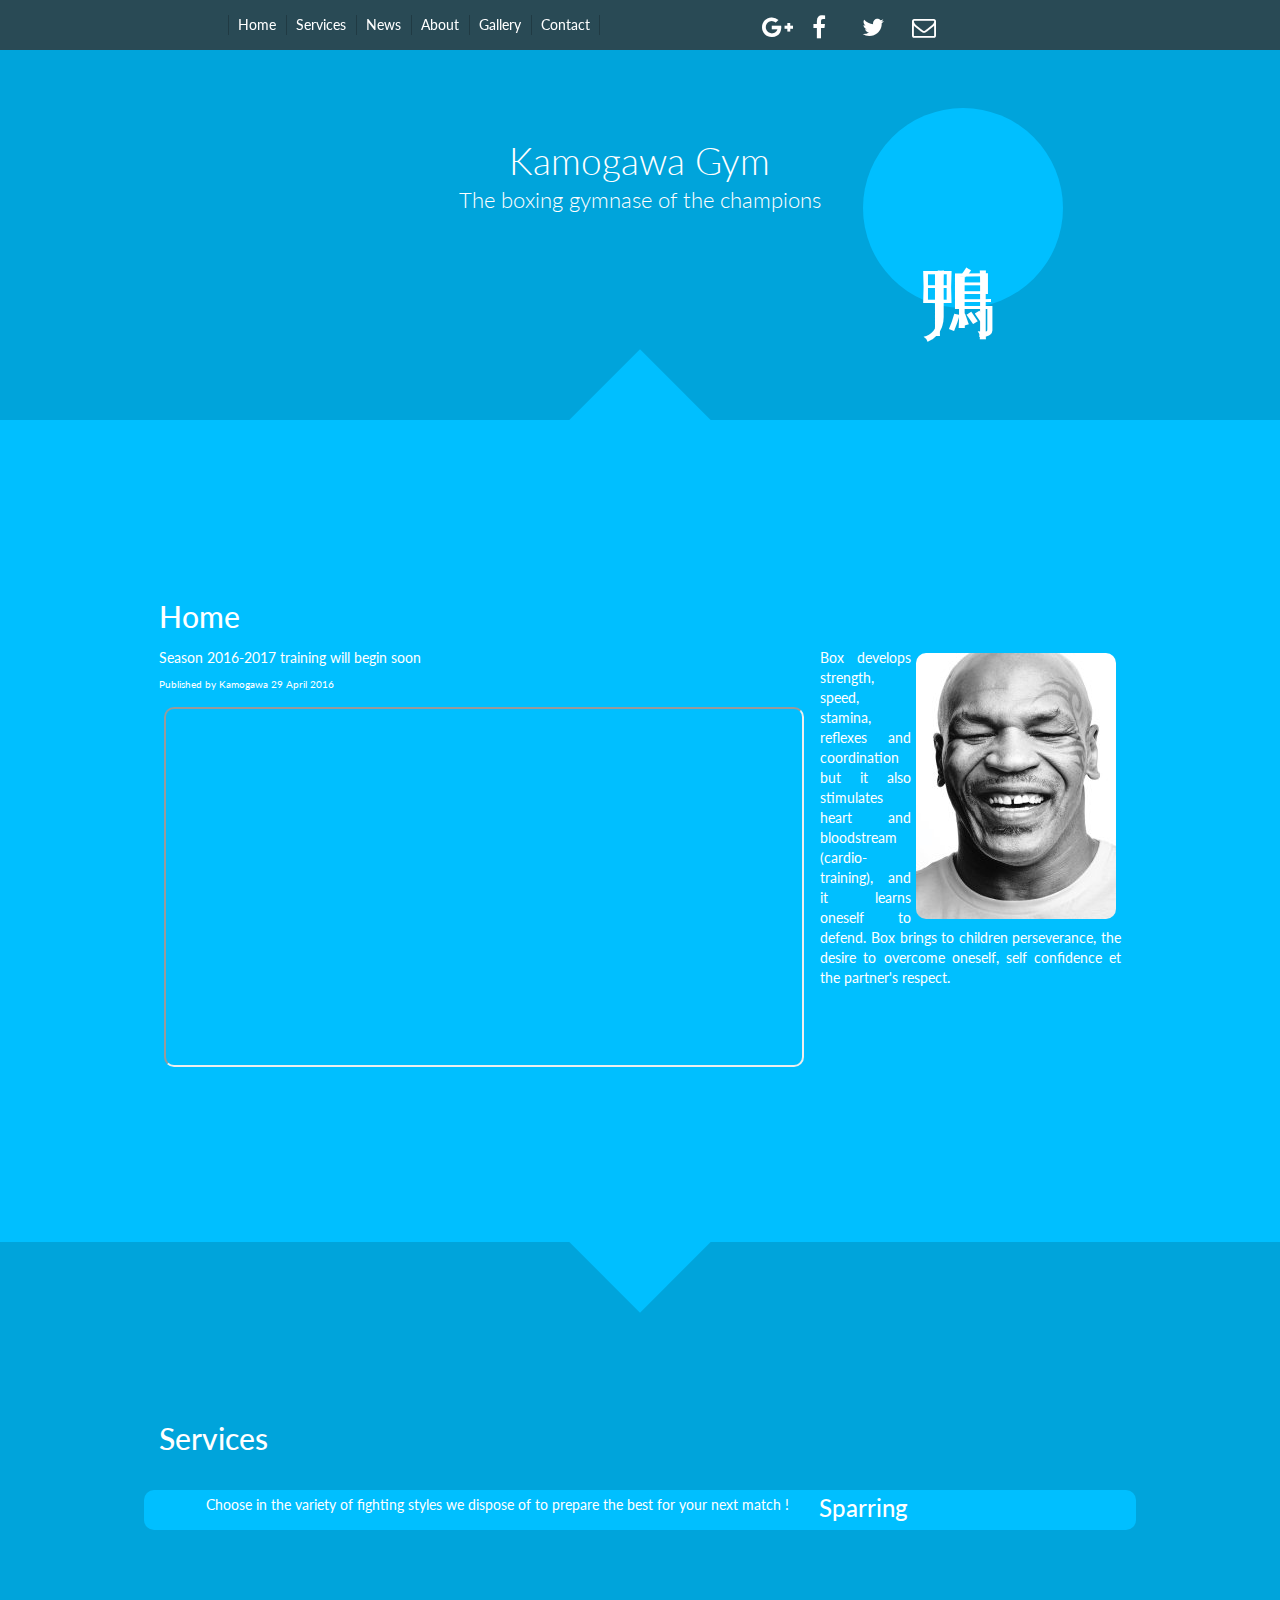
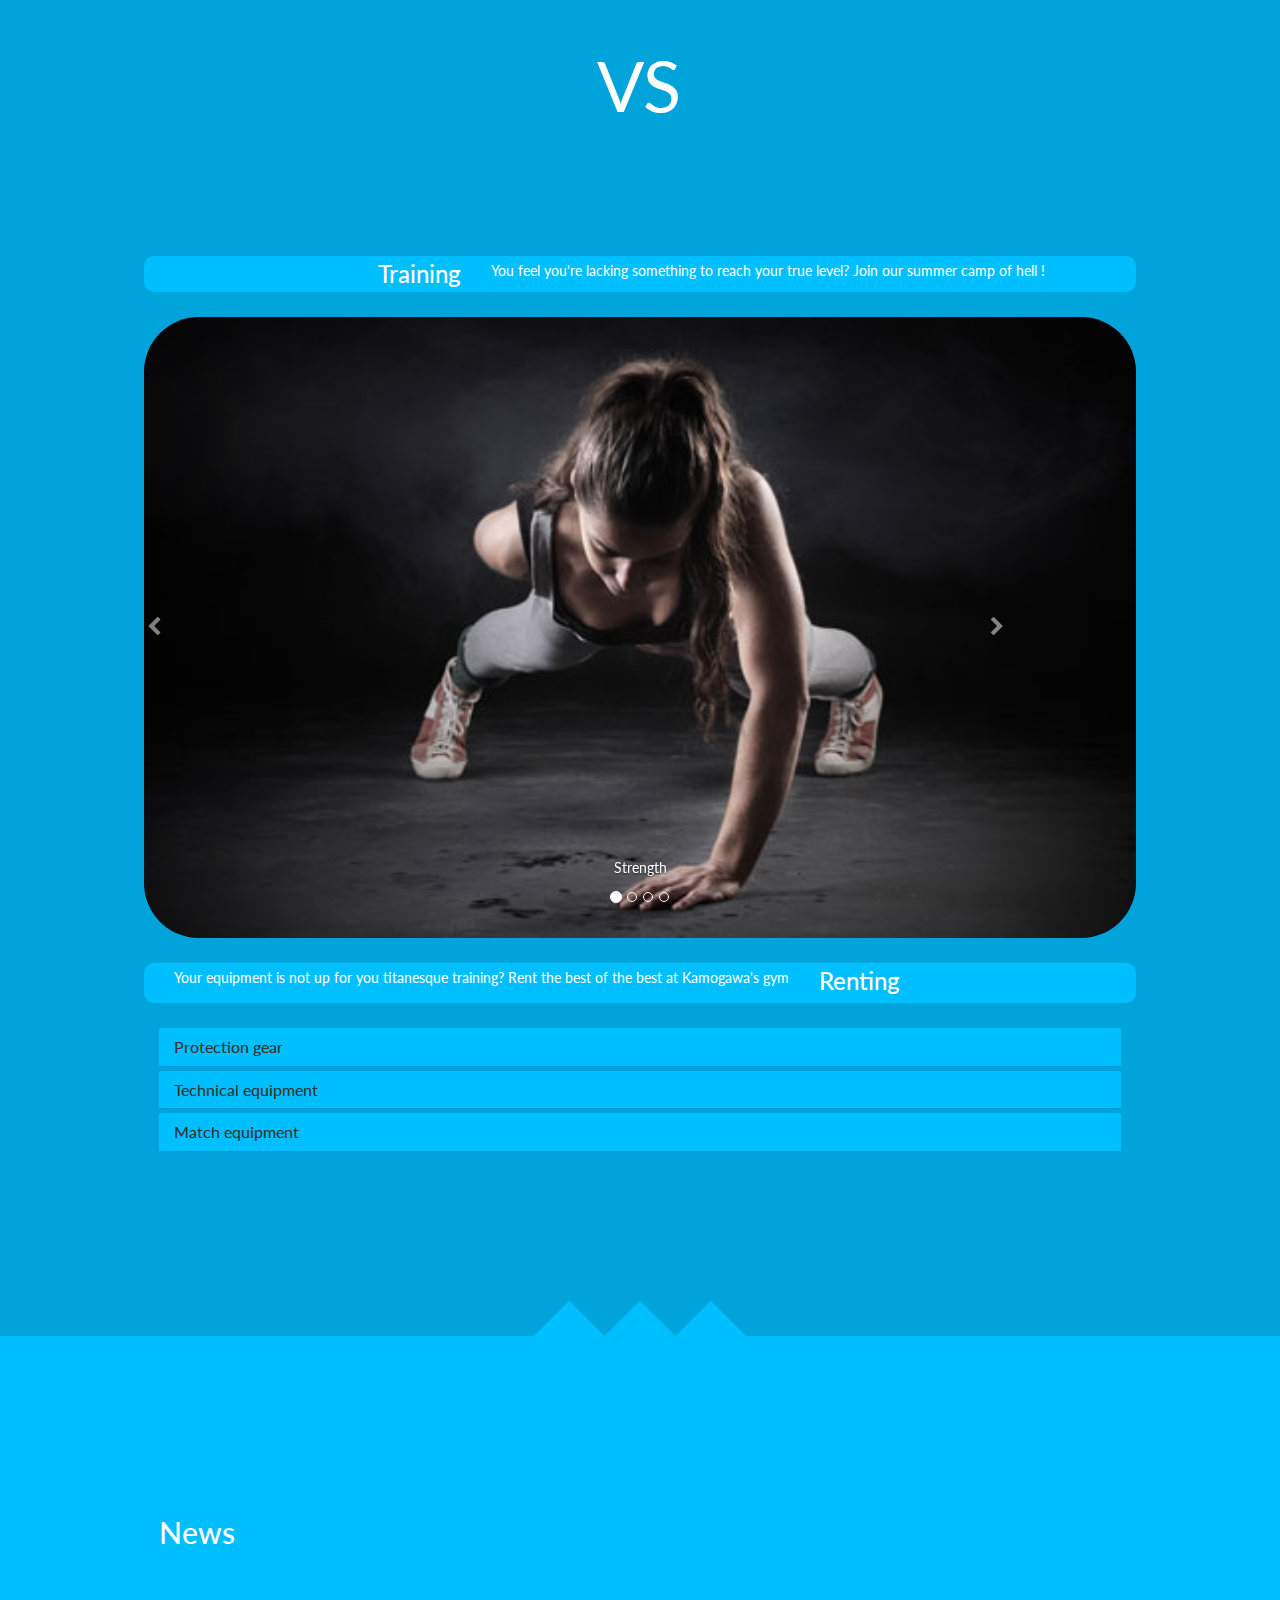
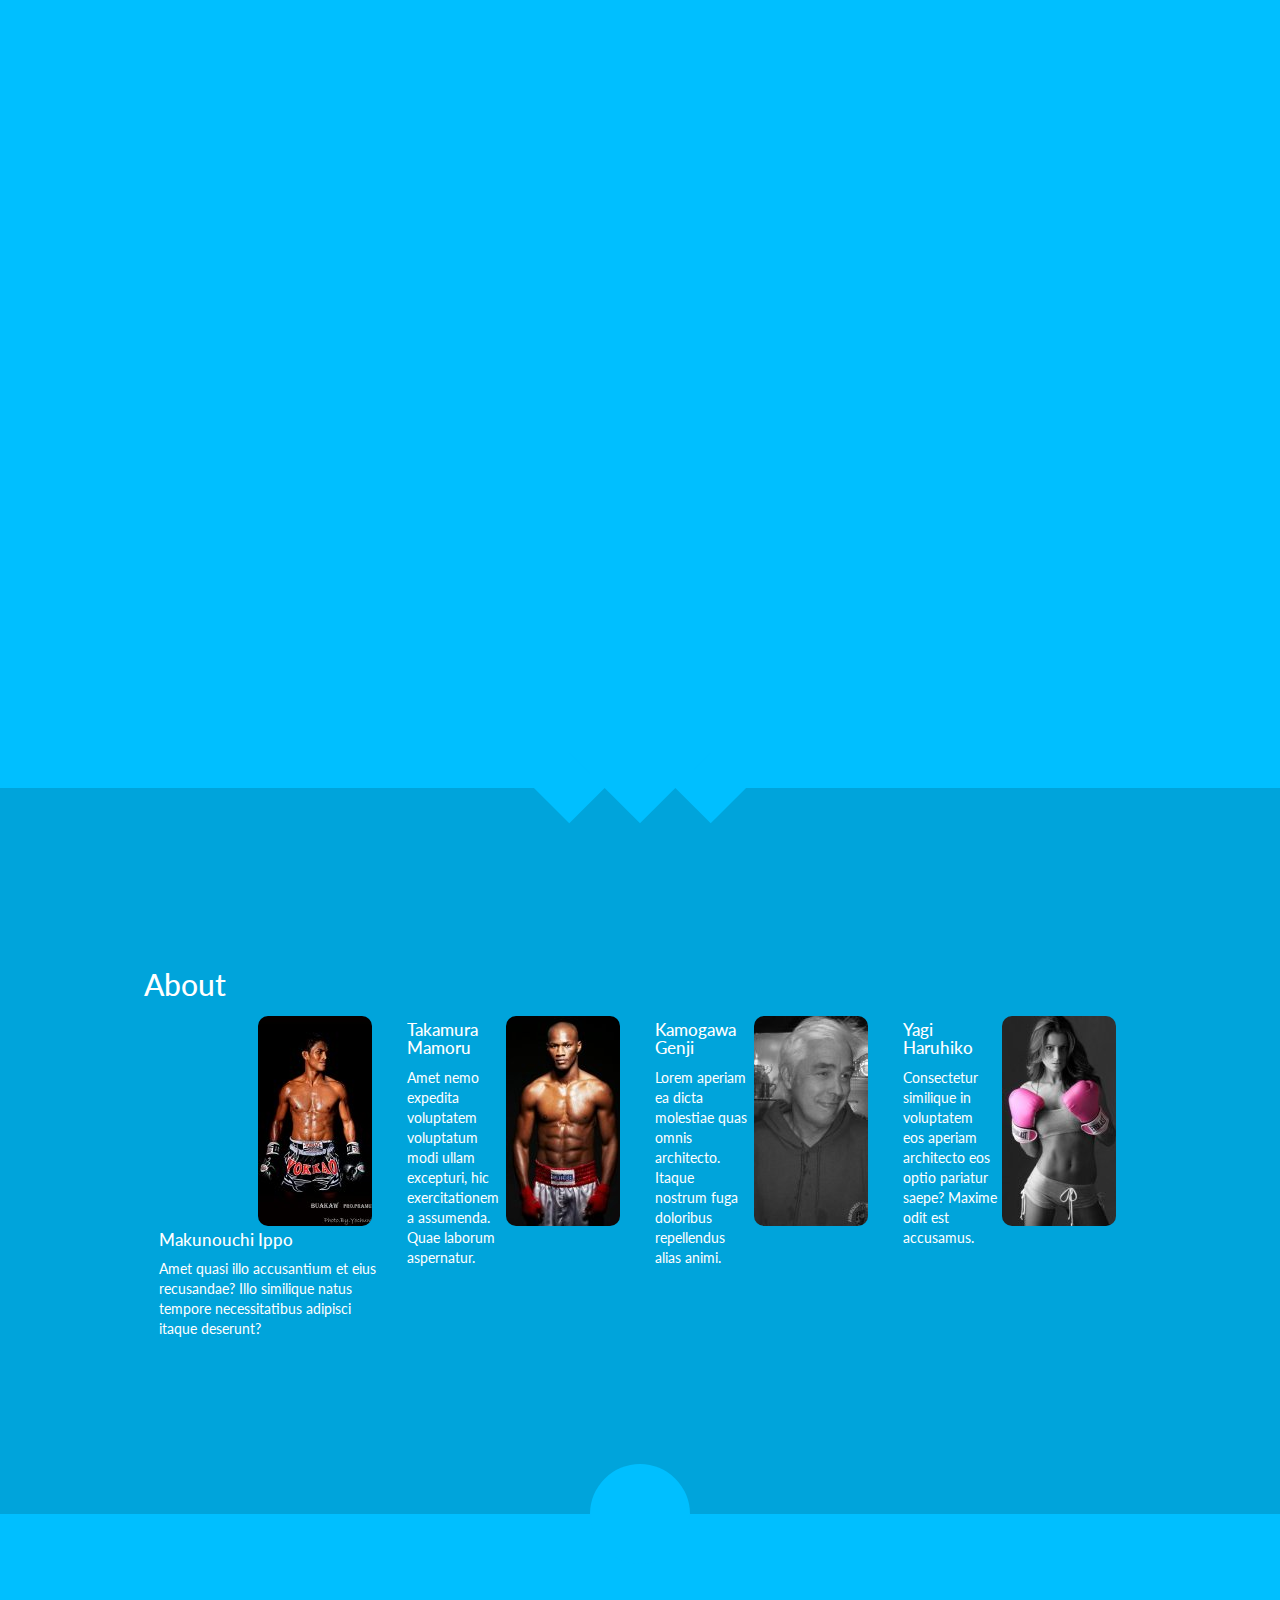
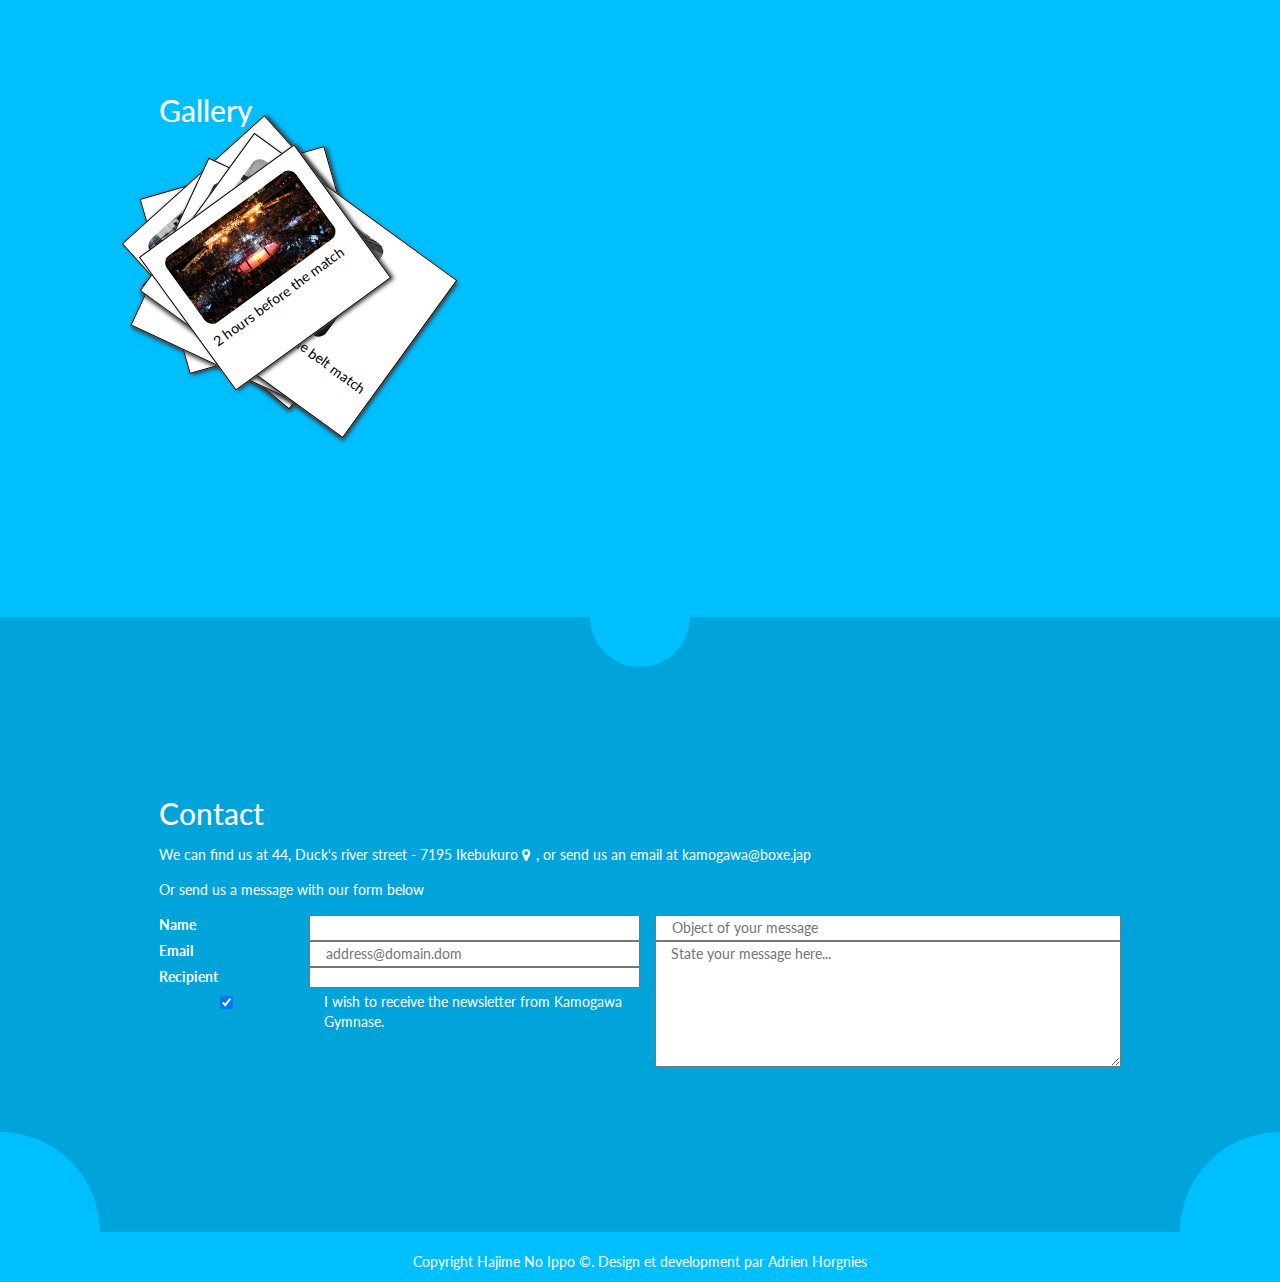
==== commit cde6f09f: "less amplitude for pulse animation" ====
--- a/index.html
+++ b/index.html
@@ -287,22 +287,22 @@
 			</div>
 			<div class="row">
 				<div class="col-md-3 col-sm-6 col-xs-12">
-					<img src="images/small/profil1.jpg" alt="" class="">
+					<img src="images/small/profil1.jpg" alt="" class="pulse">
 					<h3>Makunouchi Ippo</h3>
 					<p>Amet quasi illo accusantium et eius recusandae? Illo similique natus tempore necessitatibus adipisci itaque deserunt?</p>
 				</div>
 				<div class="col-md-3 col-sm-6 col-xs-12">
-					<img src="images/small/profil2.jpg" alt="" class="">
+					<img src="images/small/profil2.jpg" alt="" class="pulse">
 					<h3>Takamura Mamoru</h3>
 					<p>Amet nemo expedita voluptatem voluptatum modi ullam excepturi, hic exercitationem a assumenda. Quae laborum aspernatur.</p>
 				</div>
 				<div class="col-md-3 col-sm-6 col-xs-12">
-					<img src="images/small/profil3.JPG" alt="" class="">
+					<img src="images/small/profil3.JPG" alt="" class="pulse">
 					<h3>Kamogawa Genji</h3>
 					<p>Lorem aperiam ea dicta molestiae quas omnis architecto. Itaque nostrum fuga doloribus repellendus alias animi.</p>
 				</div>
 				<div class="col-md-3 col-sm-6 col-xs-12">
-					<img src="images/small/profil4.jpg" alt="" class="">
+					<img src="images/small/profil4.jpg" alt="" class="pulse">
 					<h3>Yagi Haruhiko</h3>
 					<p>Consectetur similique in voluptatem eos aperiam architecto eos optio pariatur saepe? Maxime odit est accusamus.</p>
 				</div>
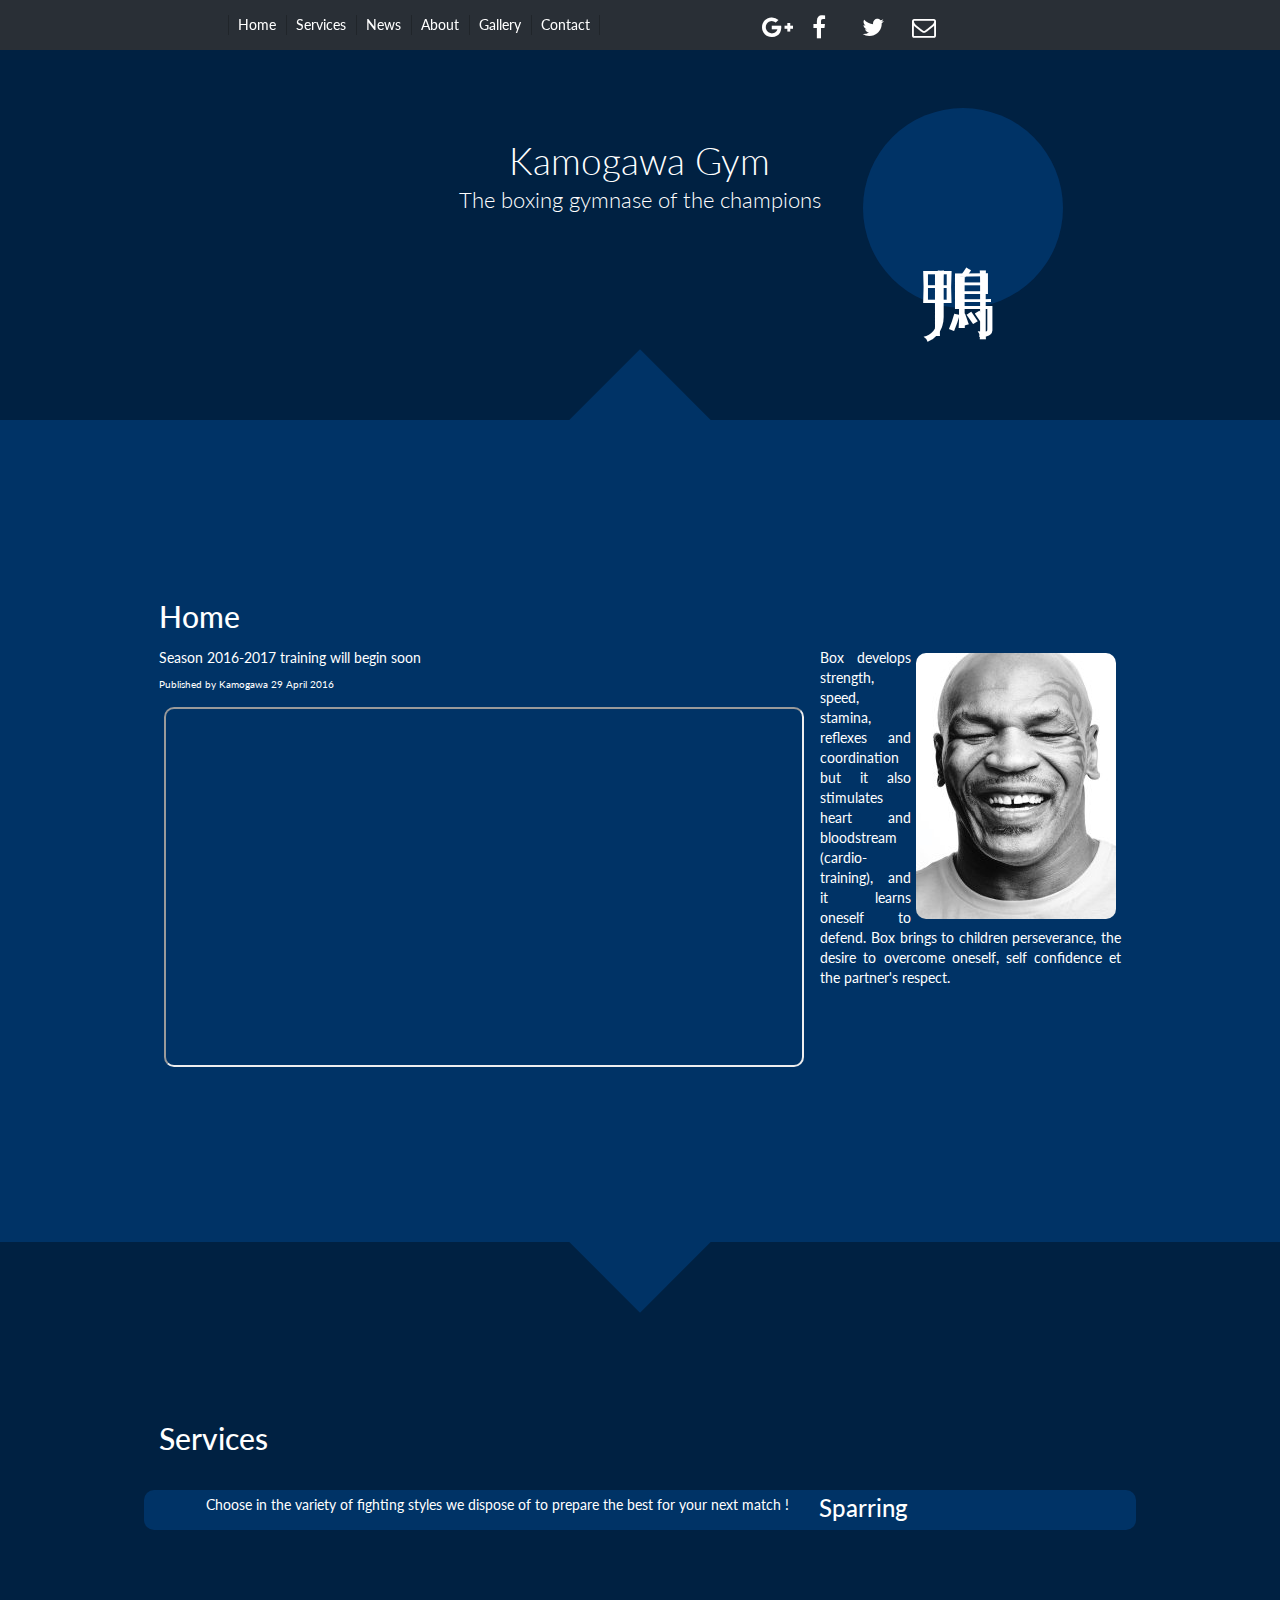
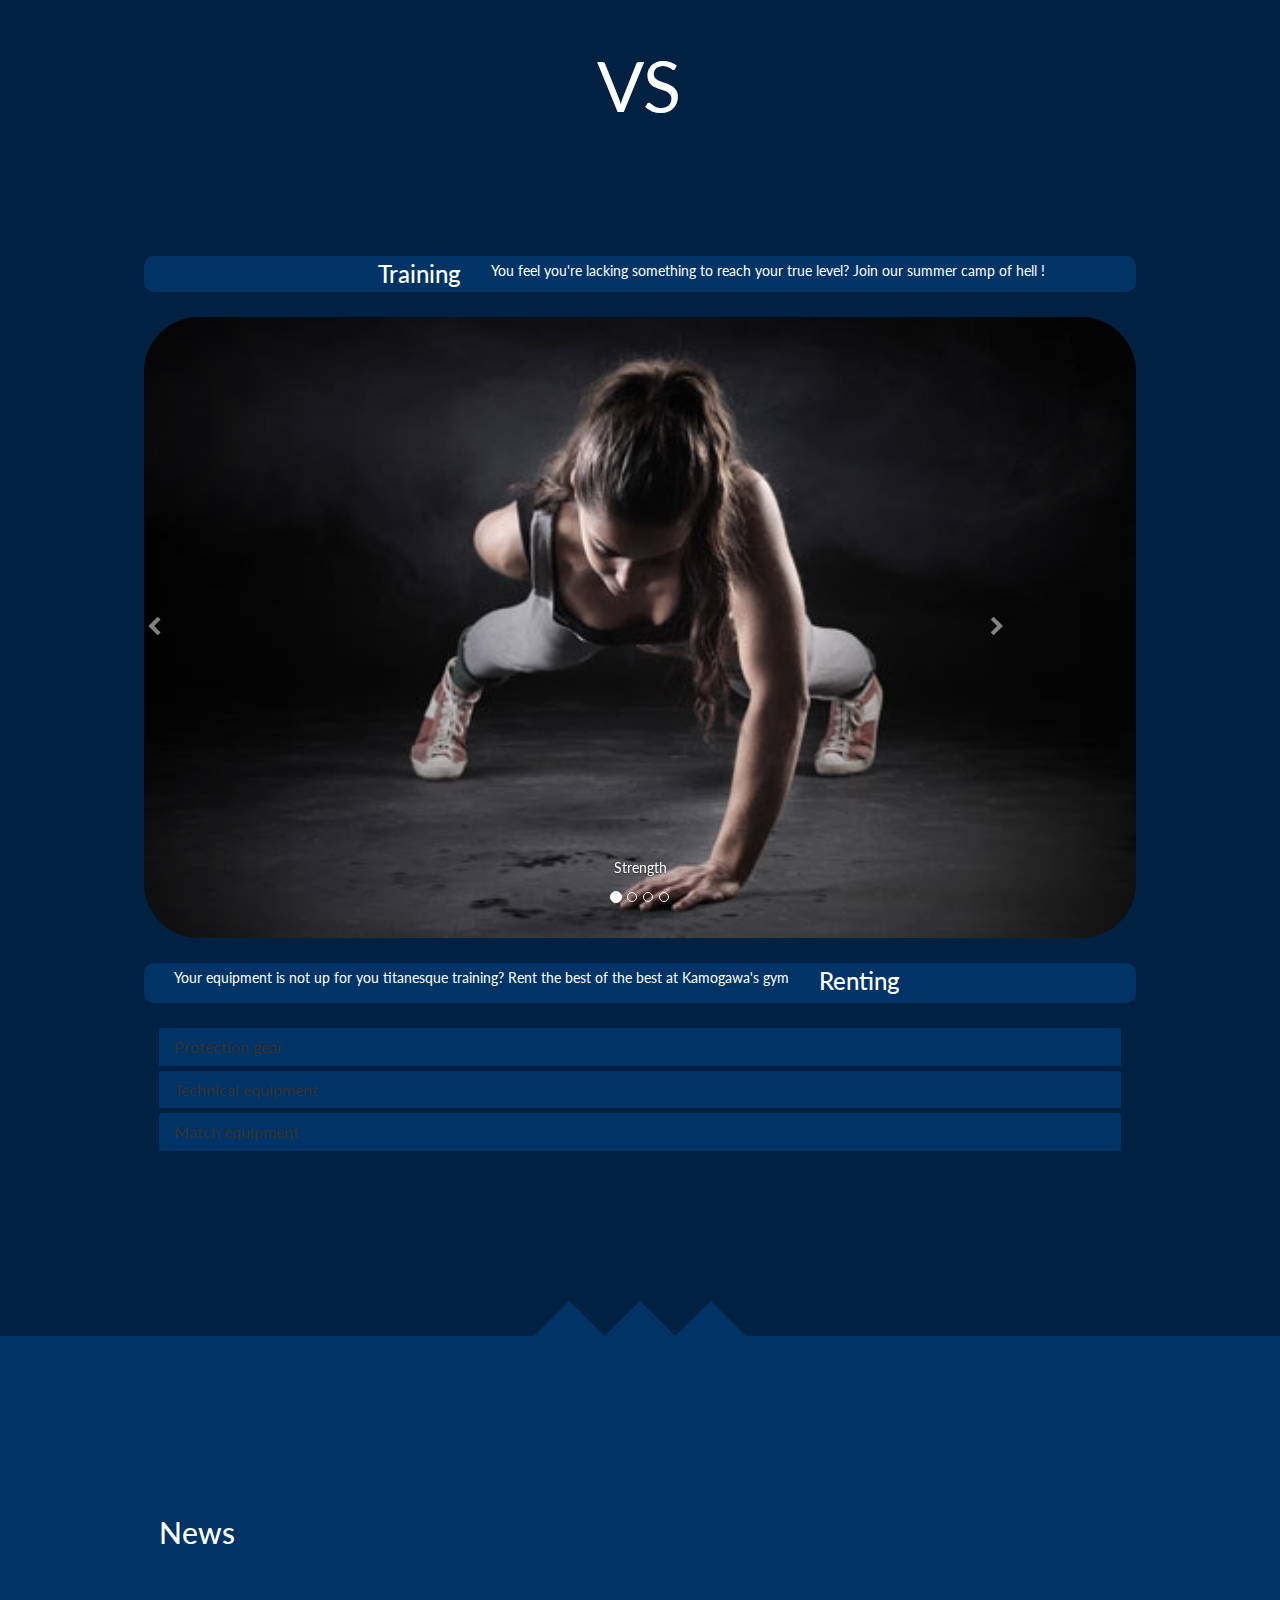
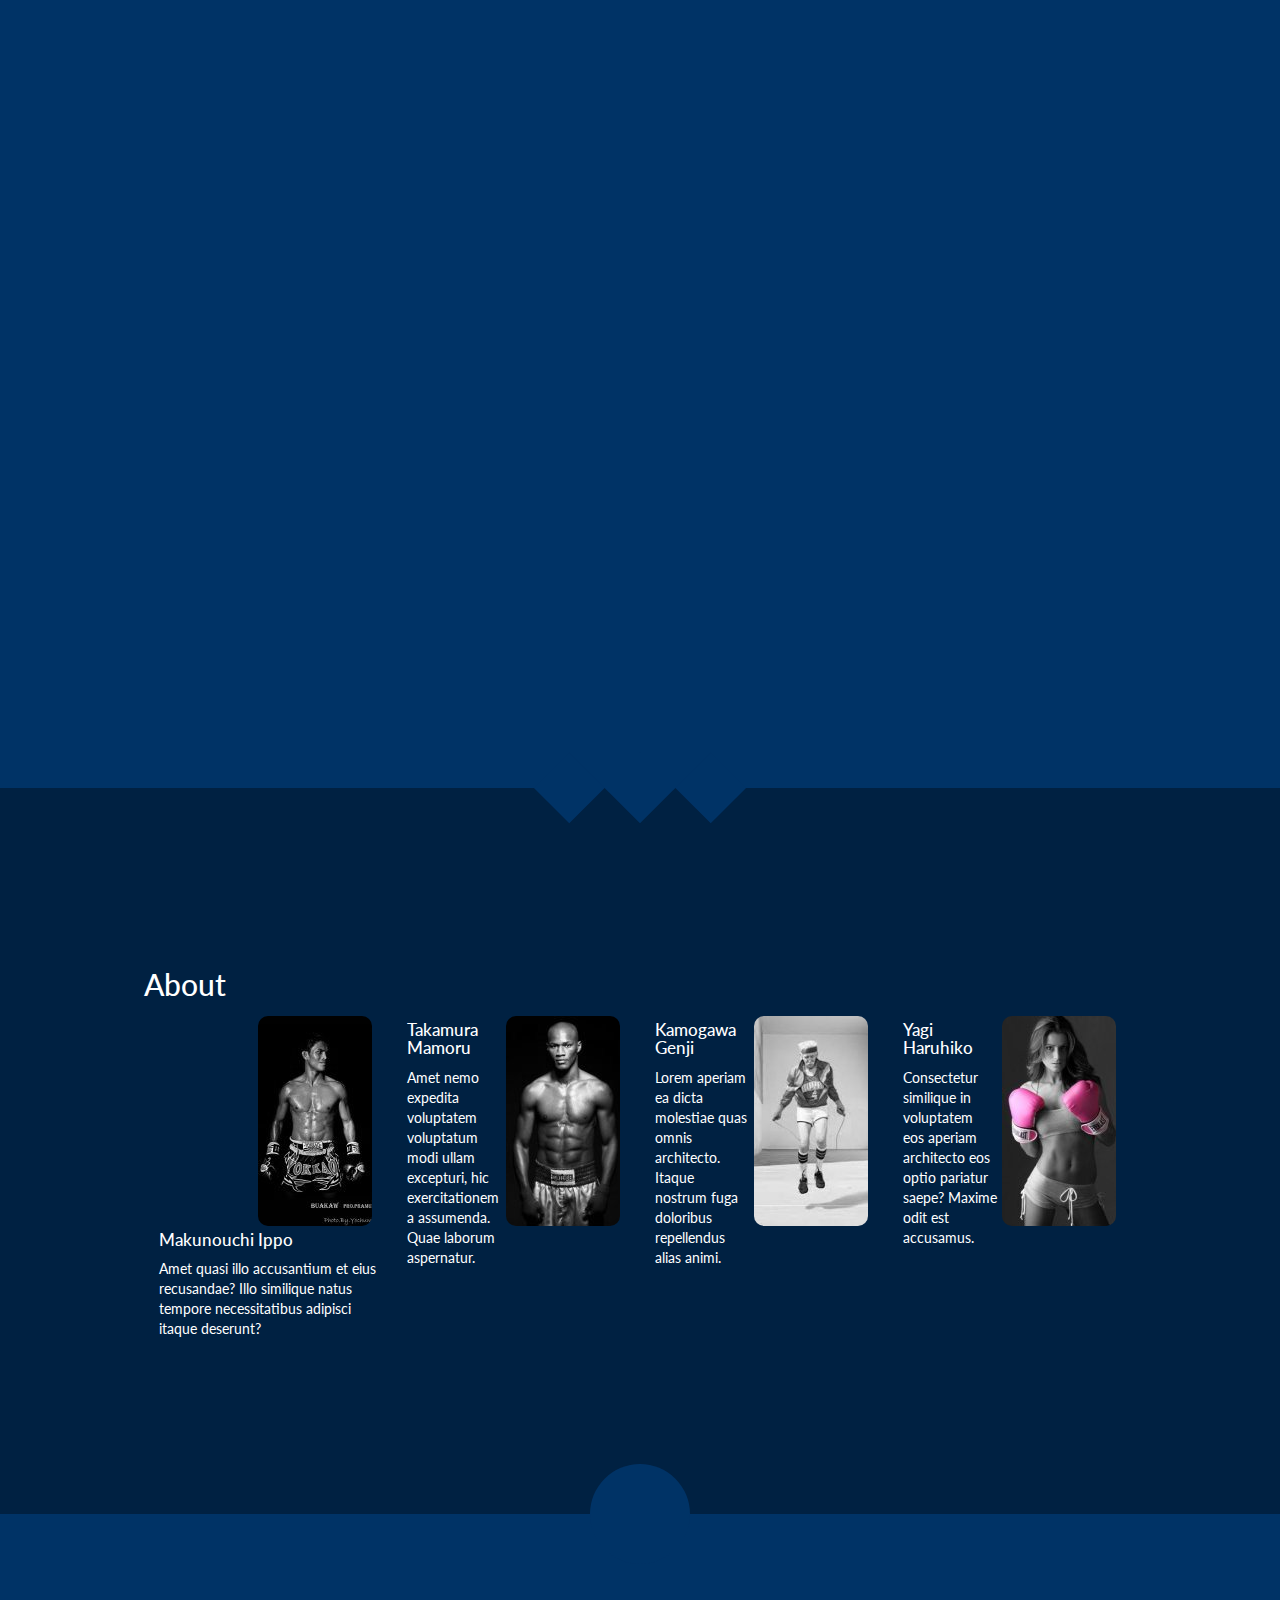
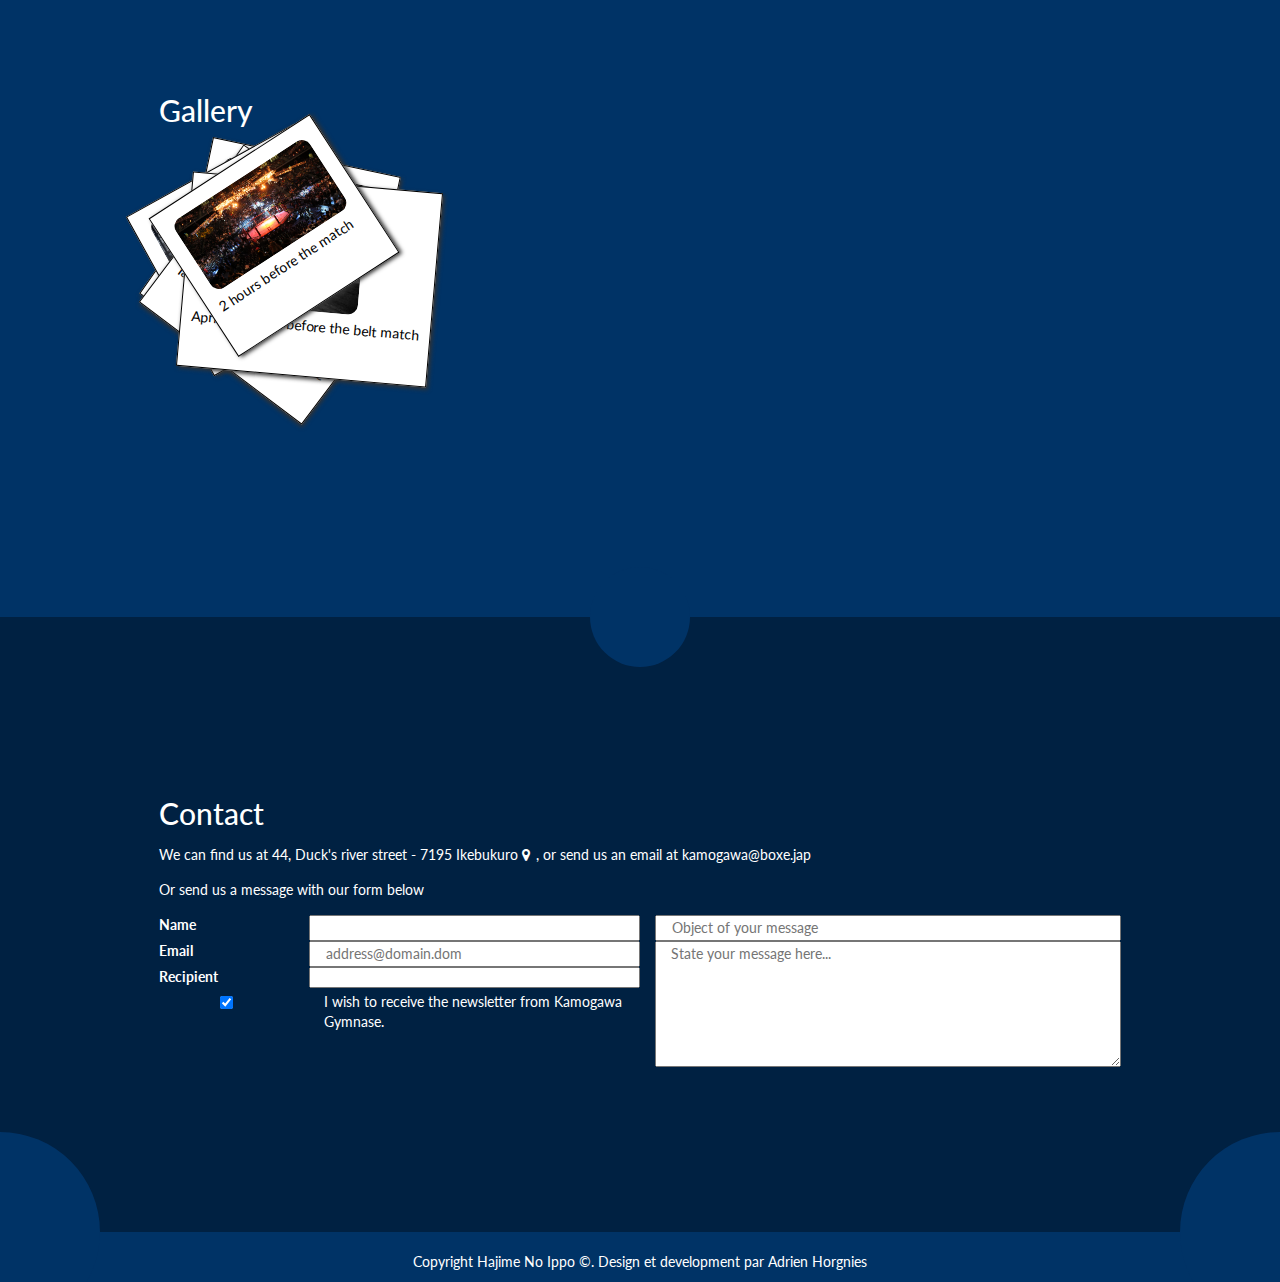
==== commit b204c238: "changed to B/W profil pictures" ====
--- a/index.html
+++ b/index.html
@@ -297,7 +297,7 @@
 					<p>Amet nemo expedita voluptatem voluptatum modi ullam excepturi, hic exercitationem a assumenda. Quae laborum aspernatur.</p>
 				</div>
 				<div class="col-md-3 col-sm-6 col-xs-12">
-					<img src="images/small/profil3.JPG" alt="" class="pulse">
+					<img src="images/small/profil3.jpg" alt="" class="pulse">
 					<h3>Kamogawa Genji</h3>
 					<p>Lorem aperiam ea dicta molestiae quas omnis architecto. Itaque nostrum fuga doloribus repellendus alias animi.</p>
 				</div>
--- a/css/main.css
+++ b/css/main.css
@@ -119,7 +119,7 @@
 
 /* line 13, ../scss/_general.scss */
 body {
-  background: #00BFFF;
+  background: #036;
   color: #FFF;
   font-family: 'Lato', Arial, sans-serif;
 }
@@ -670,12 +670,12 @@
 /* Section color alternance */
 /* line 48, ../scss/_sections.scss */
 .color-separator:nth-child(odd) {
-  background: #00BFFF;
+  background: #036;
 }
 
 /* line 51, ../scss/_sections.scss */
 .color-separator:nth-child(even) {
-  background: #00a4db;
+  background: #002142;
 }
 
 /* Common style for pseudo-elements */
@@ -732,7 +732,7 @@
   top: -25px;
   background: inherit;
   box-shadow: -50px 50px 0, 50px -50px 0;
-  color: #00BFFF;
+  color: #036;
 }
 
 /* line 104, ../scss/_sections.scss */
@@ -740,7 +740,7 @@
   bottom: -25px;
   background: inherit;
   box-shadow: -50px 50px 0, 50px -50px 0;
-  color: #00BFFF;
+  color: #036;
 }
 
 /* Half Circle */
@@ -796,7 +796,7 @@
 .logo {
   margin: 0 auto;
   margin-top: 20px;
-  background: #00BFFF;
+  background: #036;
   width: 200px;
   height: 200px;
   border-radius: 100px;
@@ -858,7 +858,7 @@
 /* line 59, ../scss/_targeted.scss */
 div.oddTitle,
 div.evenTitle {
-  background: #00BFFF;
+  background: #036;
   border-radius: 10px;
   margin-top: 20px;
   margin-bottom: 20px;
@@ -911,8 +911,8 @@
 /* line 98, ../scss/_targeted.scss */
 .panel-default > .panel-heading,
 .panel {
-  background: #00BFFF;
-  background-color: #00BFFF;
+  background: #036;
+  background-color: #036;
 }
 
 /* line 103, ../scss/_targeted.scss */
@@ -927,7 +927,7 @@
 
 /* line 109, ../scss/_targeted.scss */
 .panel-default {
-  border: #00BFFF;
+  border: #036;
 }
 
 /* line 113, ../scss/_targeted.scss */
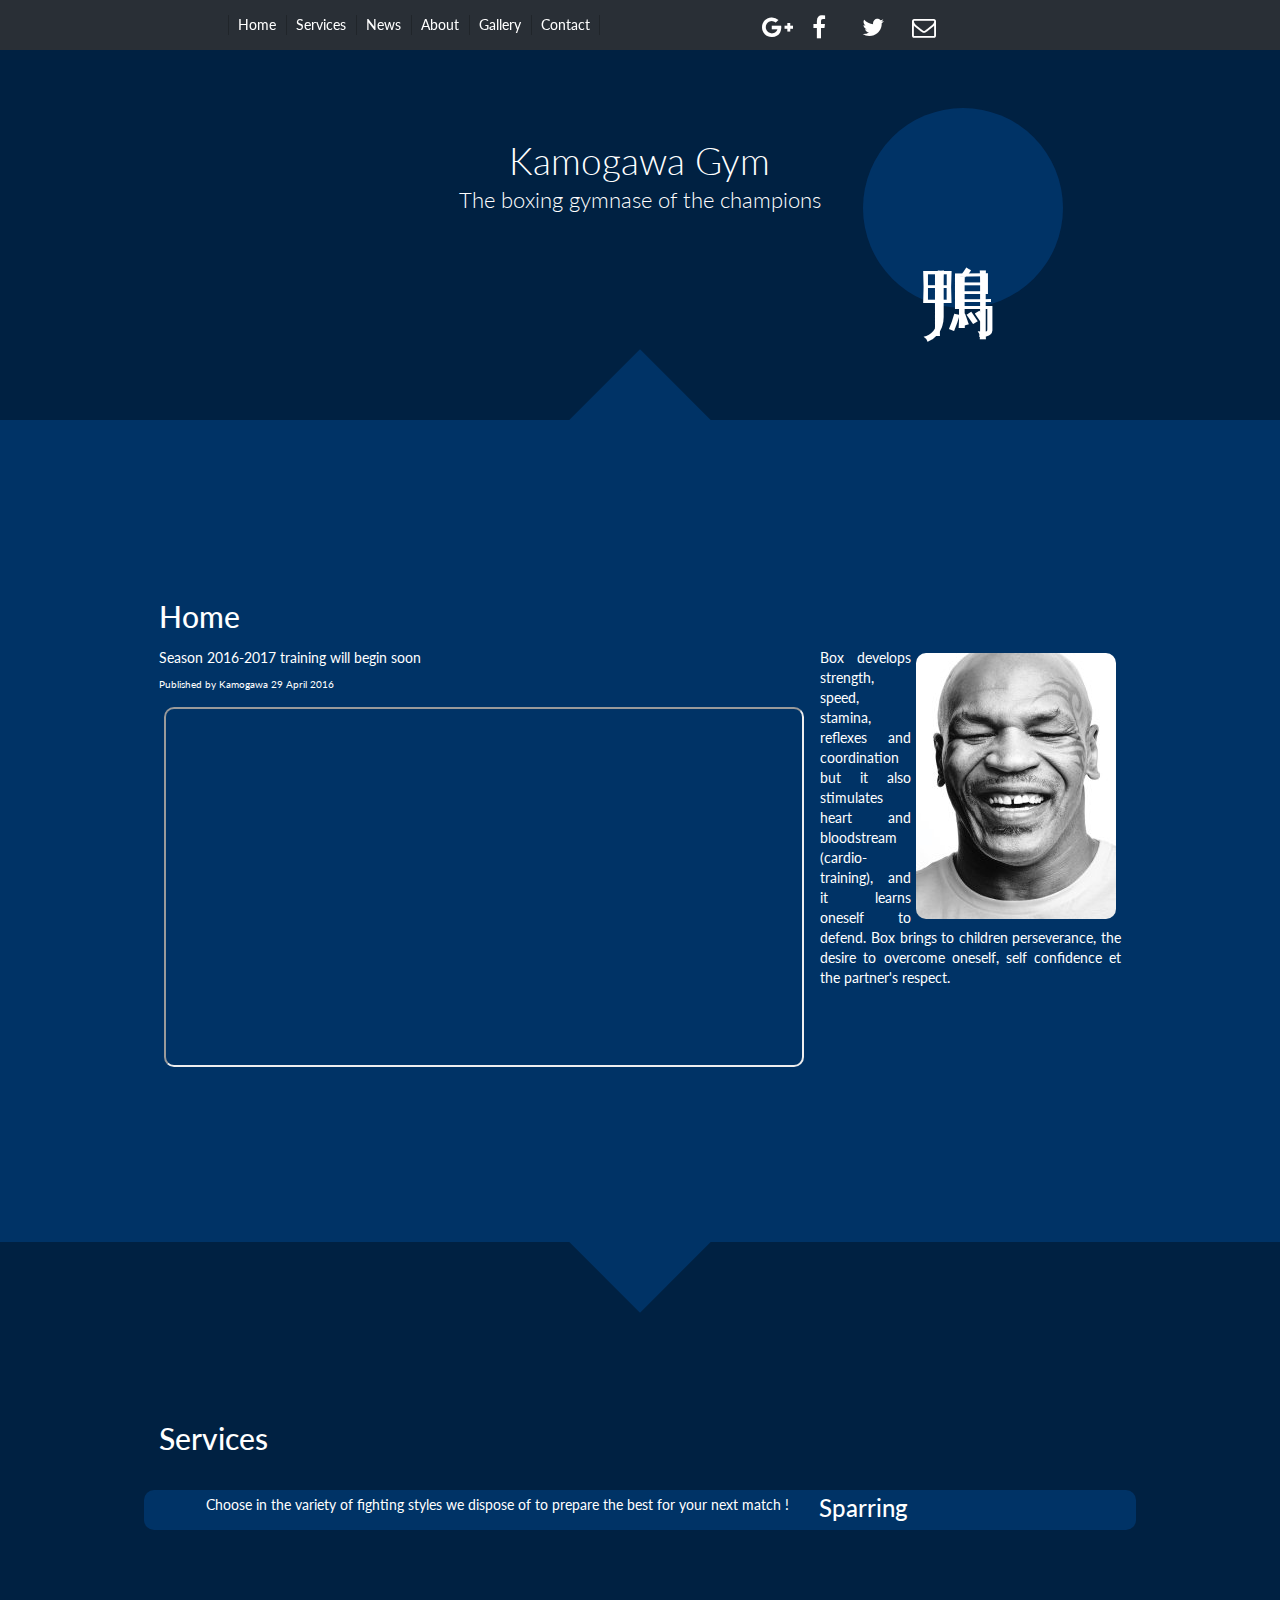
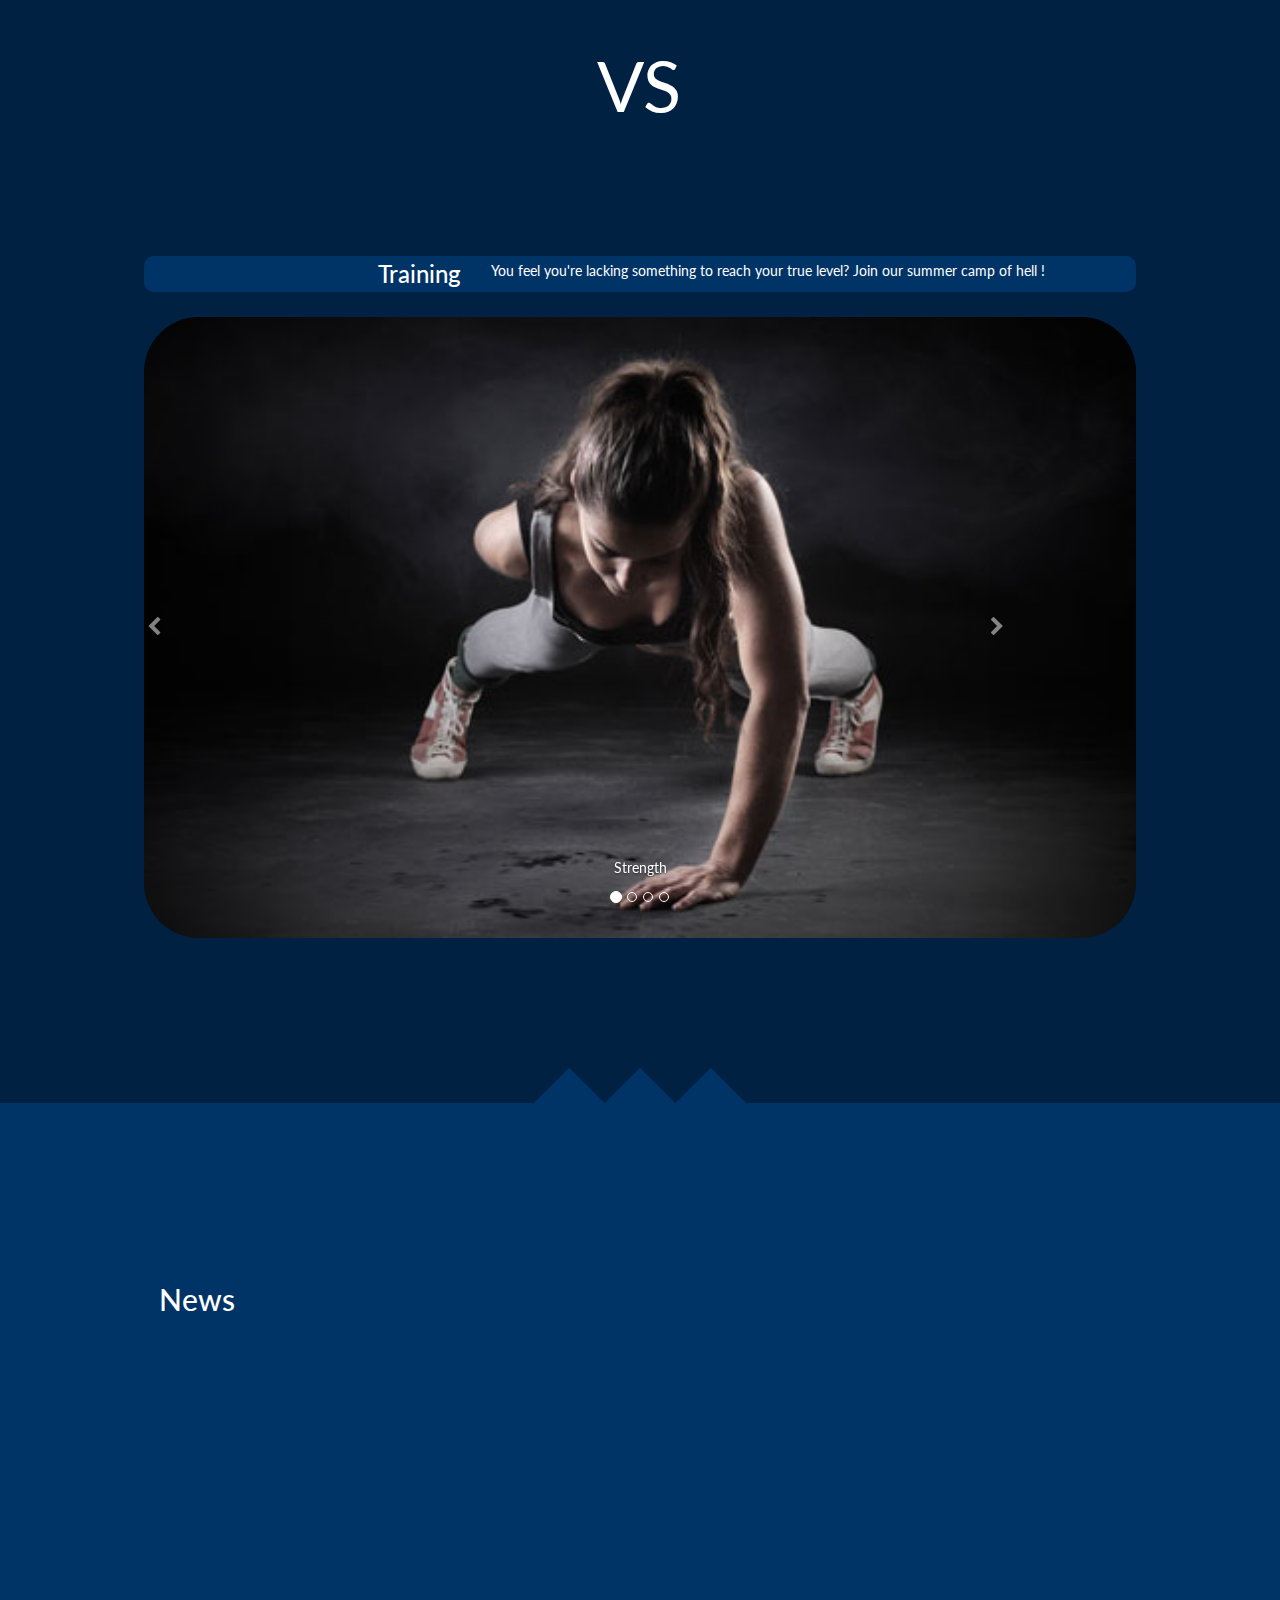
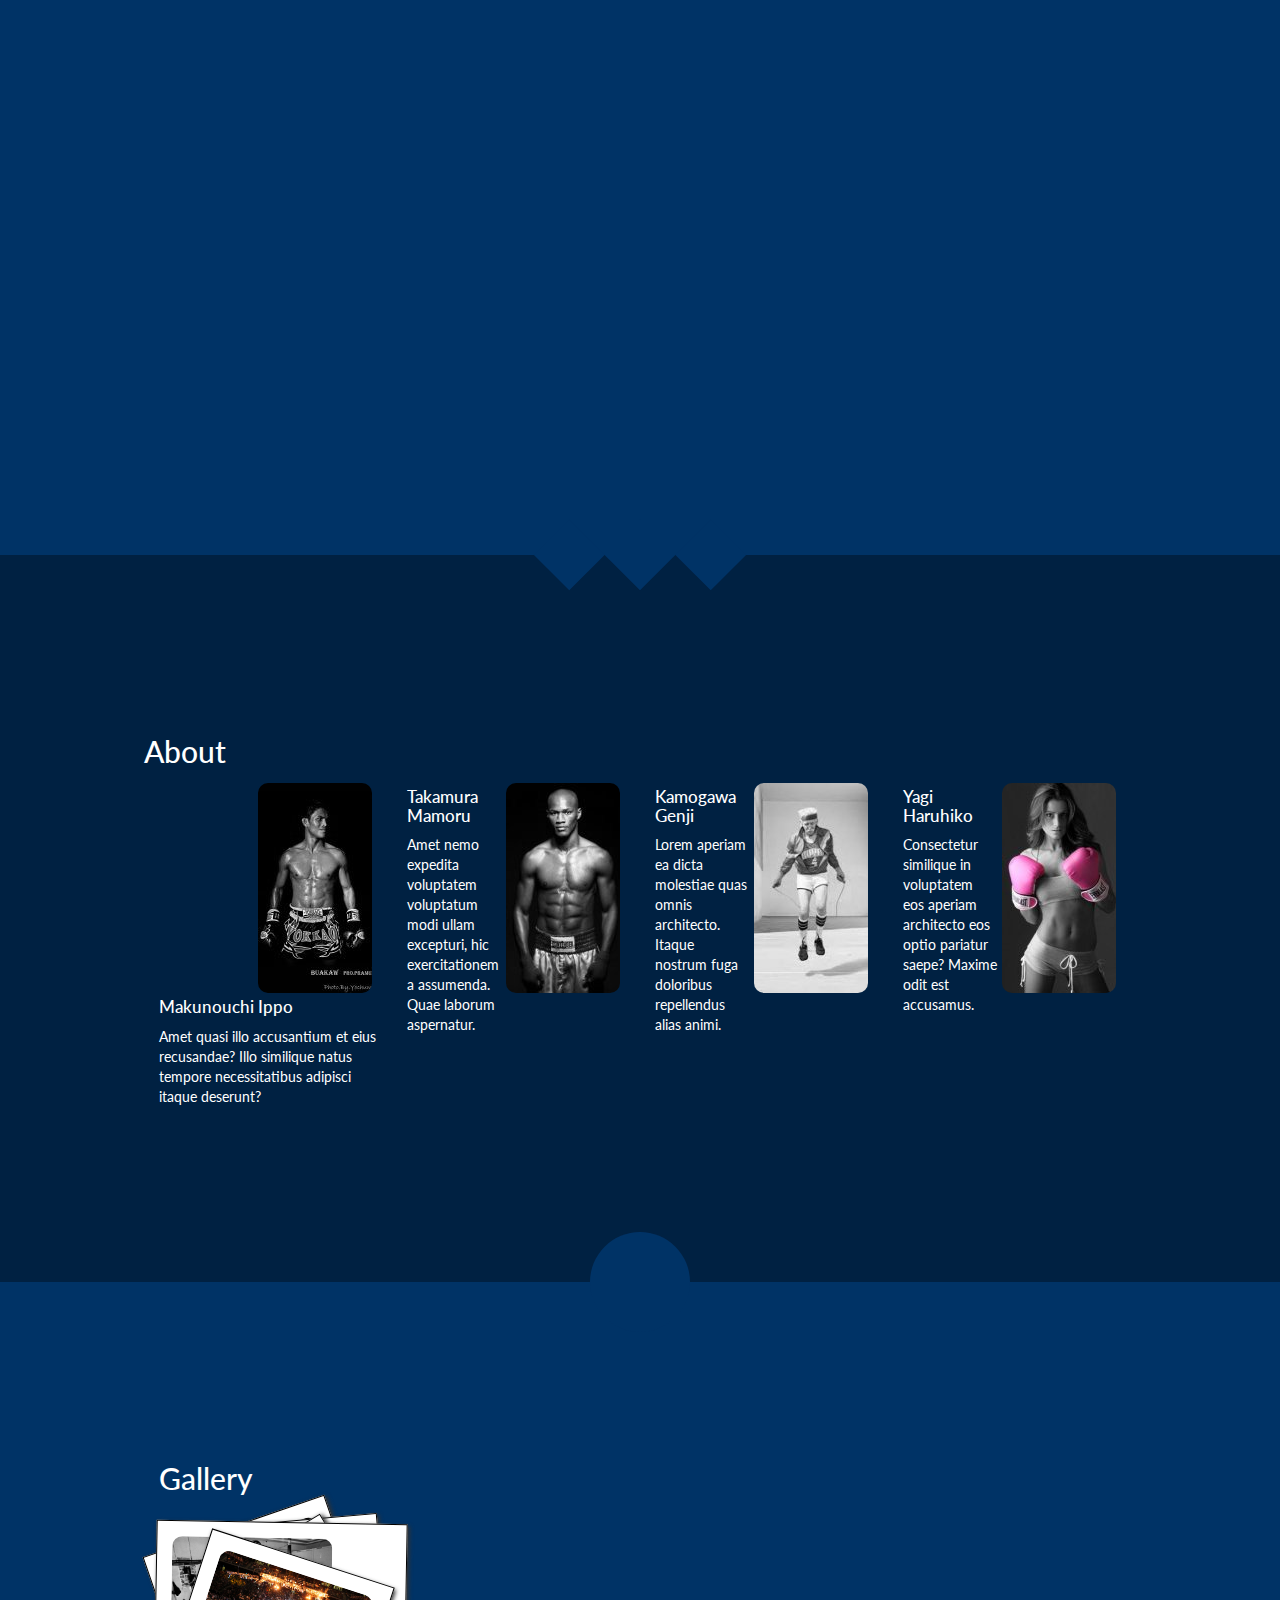
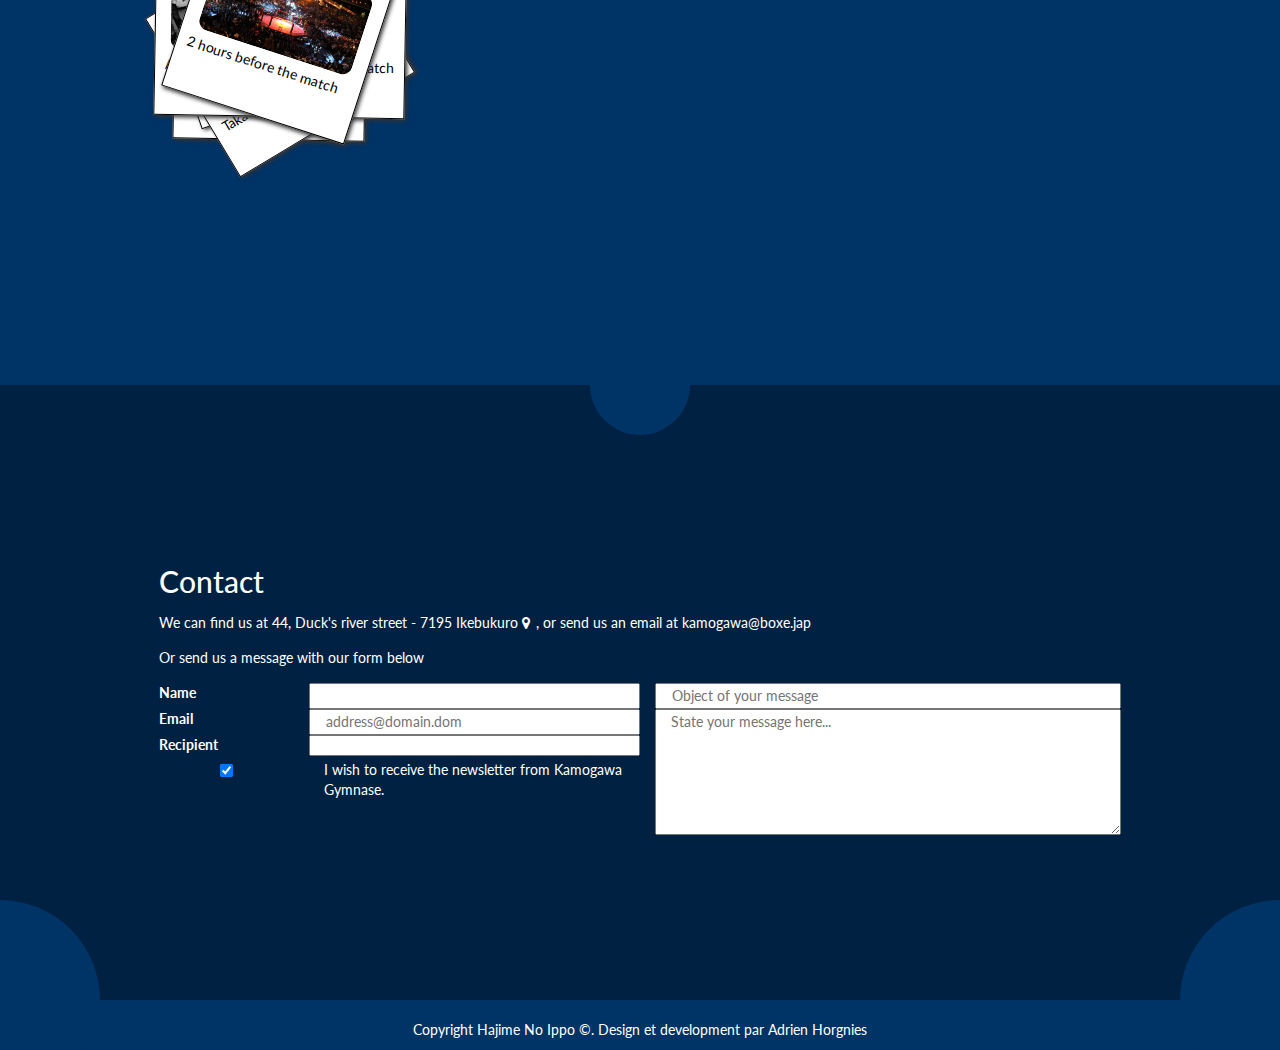
==== commit 659fc88a: "removed stretching panel because it wouldn't work anymore -_-" ====
--- a/index.html
+++ b/index.html
@@ -168,63 +168,6 @@
 			    </div><!-- /.carousel -->
 		</div>
 
-		<div class="row oddTitle">
-			<div class="col-md-8 col-xs-8">
-				<p>Your equipment is not up for you titanesque training? Rent the best of the best at Kamogawa's gym</p>
-			</div>
-			<div class="col-md-4 col-xs-4">
-				<h3>Renting</h3>
-			</div>
-		</div>
-		<div class="row">
-			<div class="col-md-12">
-				<!-- ACCORDION -->
-				<div id="accordion" class="panel-group">
-					<div class="panel panel-default">
-						<div class="panel-heading">
-							<h4 class="panel-title">
-								<a data-toggle="collapse" data-parent="#accordion" href="#collapseOne">Protection gear</a>
-							</h4>
-						</div>
-						<div id="collapseOne" class="panel-collapse collapse">
-							<div class="panel-body">
-								<img src="images/medium/boxing-gear-protection.png" alt="">
-								<p>You broke your protection gear in a ferocious match and are deeply in need for quality equipment but cannot wait delivery time? We can lend you the best gear in no time !</p>
-							</div>
-						</div>
-					</div>
-					<div class="panel panel-default">
-						<div class="panel-heading">
-							<h4 class="panel-title">
-								<a data-toggle="collapse" data-parent="#accordion" href="#collapseTwo">Technical equipment</a>
-							</h4>
-						</div>
-						<div id="collapseTwo" class="panel-collapse collapse">
-							<div class="panel-body">
-								<img src="images/medium/punchingbag.png" alt="">
-								<p>Lorem fugiat illum repudiandae consequuntur vero praesentium odio. Numquam tempore fugit quaerat est odio. Suscipit corporis dolor asperiores quis tempore pariatur incidunt adipisci. Quos quibusdam voluptatem provident facilis ut neque.</p>
-							</div>
-						</div>
-					</div>
-					<div class="panel panel-default">
-						<div class="panel-heading">
-							<h4 class="panel-title">
-								<a data-toggle="collapse" data-parent="#accordion" href="#collapseThree">Match equipment</a>
-							</h4>
-						</div>
-						<div id="collapseThree" class="panel-collapse collapse">
-							<div class="panel-body">
-								<img src="images/medium/boxing-ring.jpg" alt="">
-								<p>
-									Ipsum exercitationem laboriosam quidem eum modi? Suscipit quis odit eaque aliquid repellat nostrum. Dolores repudiandae fuga quam eveniet quod! Odit et in quia similique repudiandae.
-								</p>
-							</div>
-						</div>
-					</div>
-				</div>
-				<!-- ACCORDION - END -->
-			</div>
-		</div>
 		</section>
 		<!-- SERVICES - END -->
 
@@ -452,10 +395,10 @@
 		<!-- JS -->
 		<!-- || -->
 		<!-- external -->
-		<script src="js/classie.js"></script>
 		<script src="js/jquery.min.js"></script> <!-- googleapi 1.11.3 -->
 		<script>window.jQuery || document.write('<script src="../../assets/js/vendor/jquery.min.js"><\/script>')</script>
 		<script src="js/bootstrap.min.js"></script> <!-- 3.3.6 -->
+		<script src="js/classie.js"></script>
 		<script src="js/scrollreveal.min.js"></script>
 		<!-- personal -->
 		<script src="js/menu.js"></script>
--- a/css/main.css
+++ b/css/main.css
@@ -909,58 +909,36 @@
 }
 
 /* line 98, ../scss/_targeted.scss */
-.panel-default > .panel-heading,
-.panel {
-  background: #036;
-  background-color: #036;
-}
-
-/* line 103, ../scss/_targeted.scss */
-.panel-body > img {
-  float: left;
-}
-
-/* line 106, ../scss/_targeted.scss */
-.panel-group .panel-heading + .panel-collapse > .panel-body {
-  border-top: none;
-}
-
-/* line 109, ../scss/_targeted.scss */
-.panel-default {
-  border: #036;
-}
-
-/* line 113, ../scss/_targeted.scss */
 section#NEWS .news-item {
   margin: 0 auto;
 }
 @media (max-width: 991px) {
-  /* line 113, ../scss/_targeted.scss */
+  /* line 98, ../scss/_targeted.scss */
   section#NEWS .news-item {
     width: 240px;
   }
 }
 
-/* line 118, ../scss/_targeted.scss */
+/* line 103, ../scss/_targeted.scss */
 section#ABOUT img {
   float: right;
 }
 
-/* line 121, ../scss/_targeted.scss */
+/* line 106, ../scss/_targeted.scss */
 section#ABOUT h3 {
   font-size: 120%;
   margin-top: 10px;
 }
 
 @media (max-width: 991px) {
-  /* line 126, ../scss/_targeted.scss */
+  /* line 111, ../scss/_targeted.scss */
   section#GALLERY .photogallery {
     display: none;
   }
 }
 
 @media (min-width: 992px) {
-  /* line 129, ../scss/_targeted.scss */
+  /* line 114, ../scss/_targeted.scss */
   section#GALLERY .gallery {
     display: none;
   }
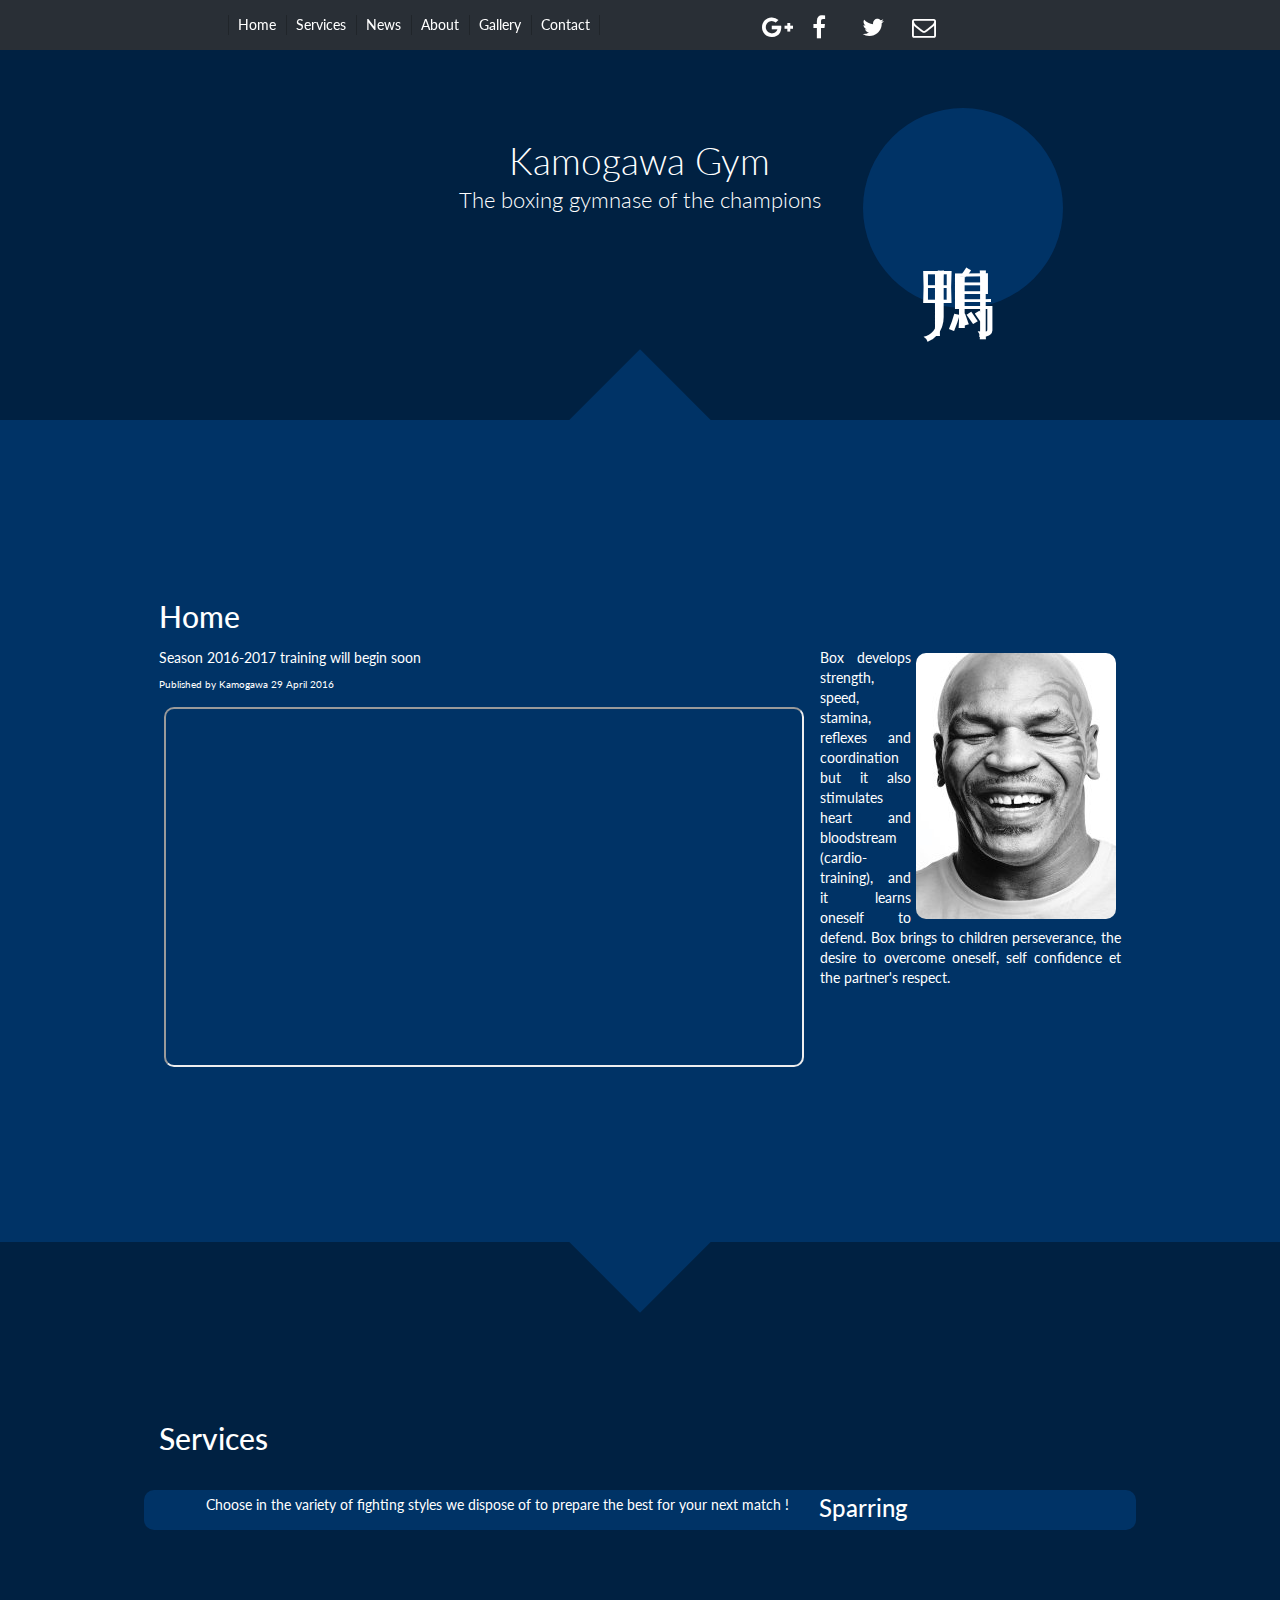
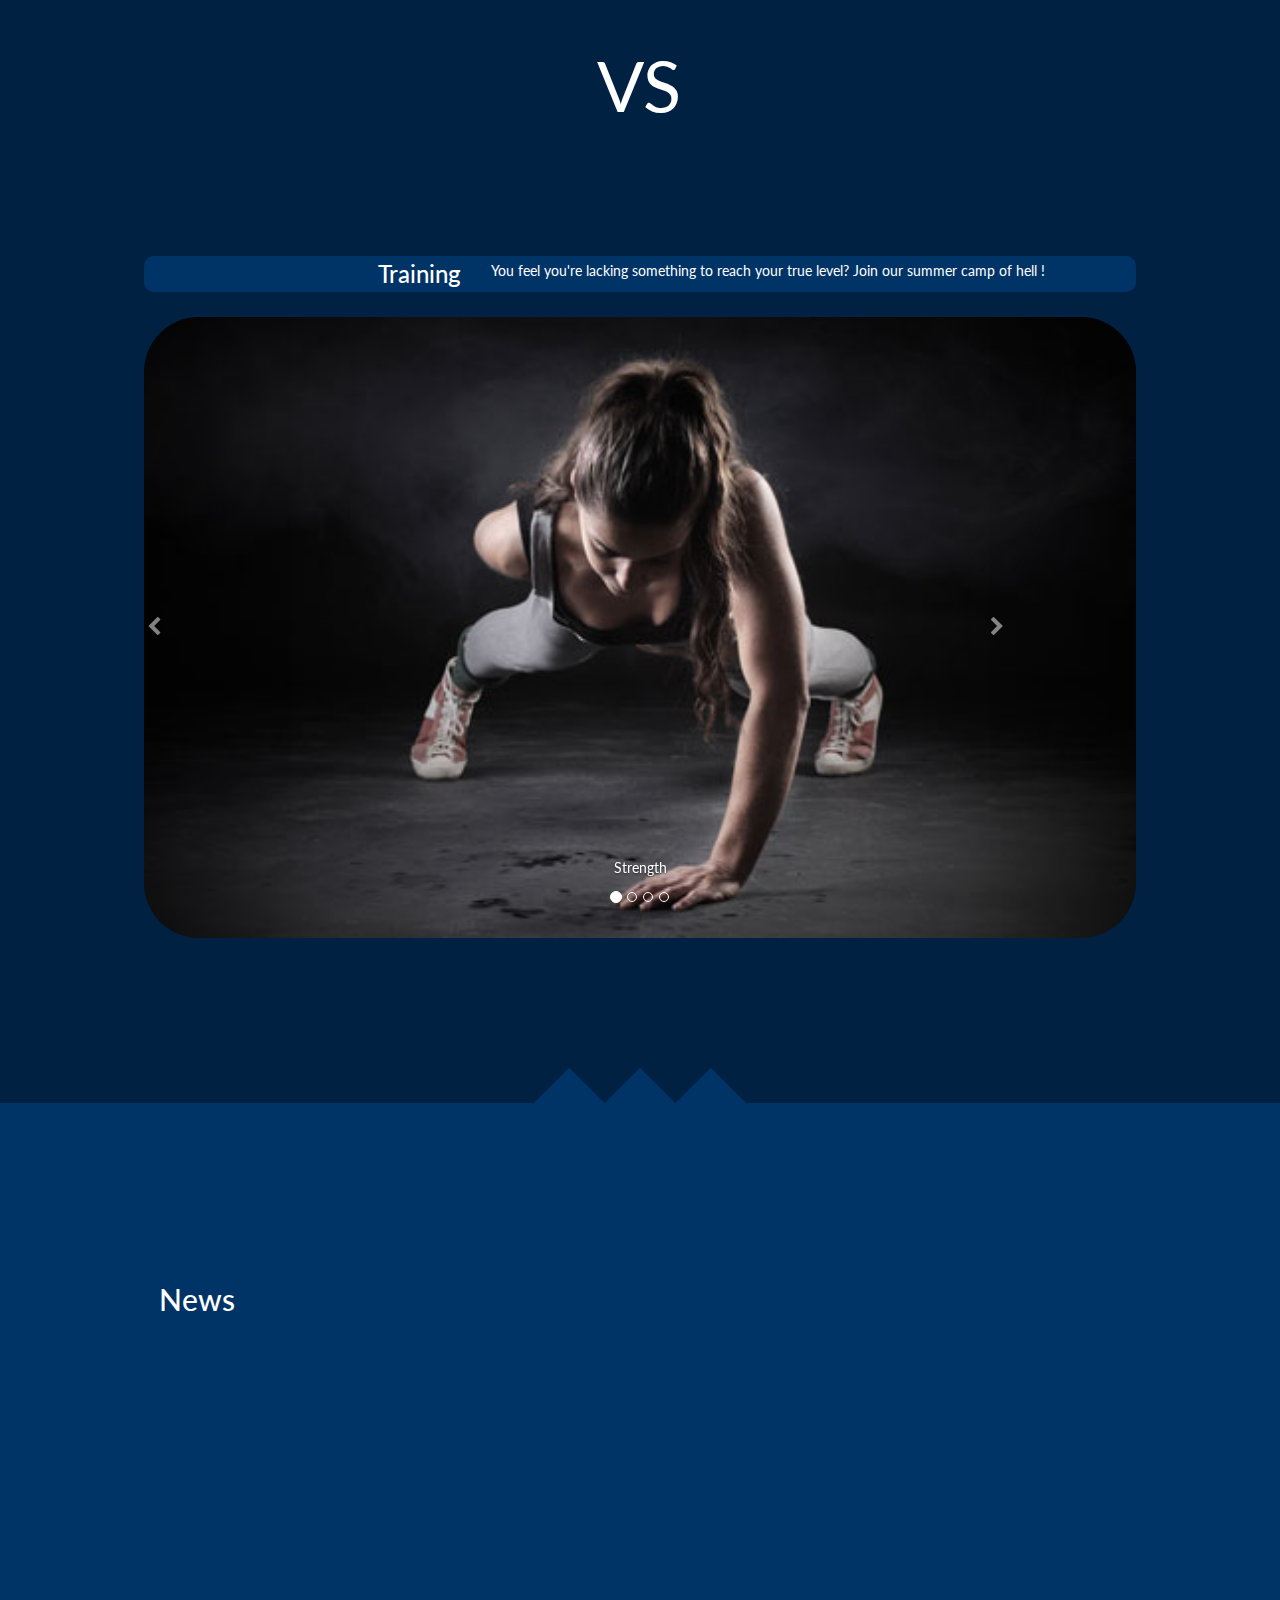
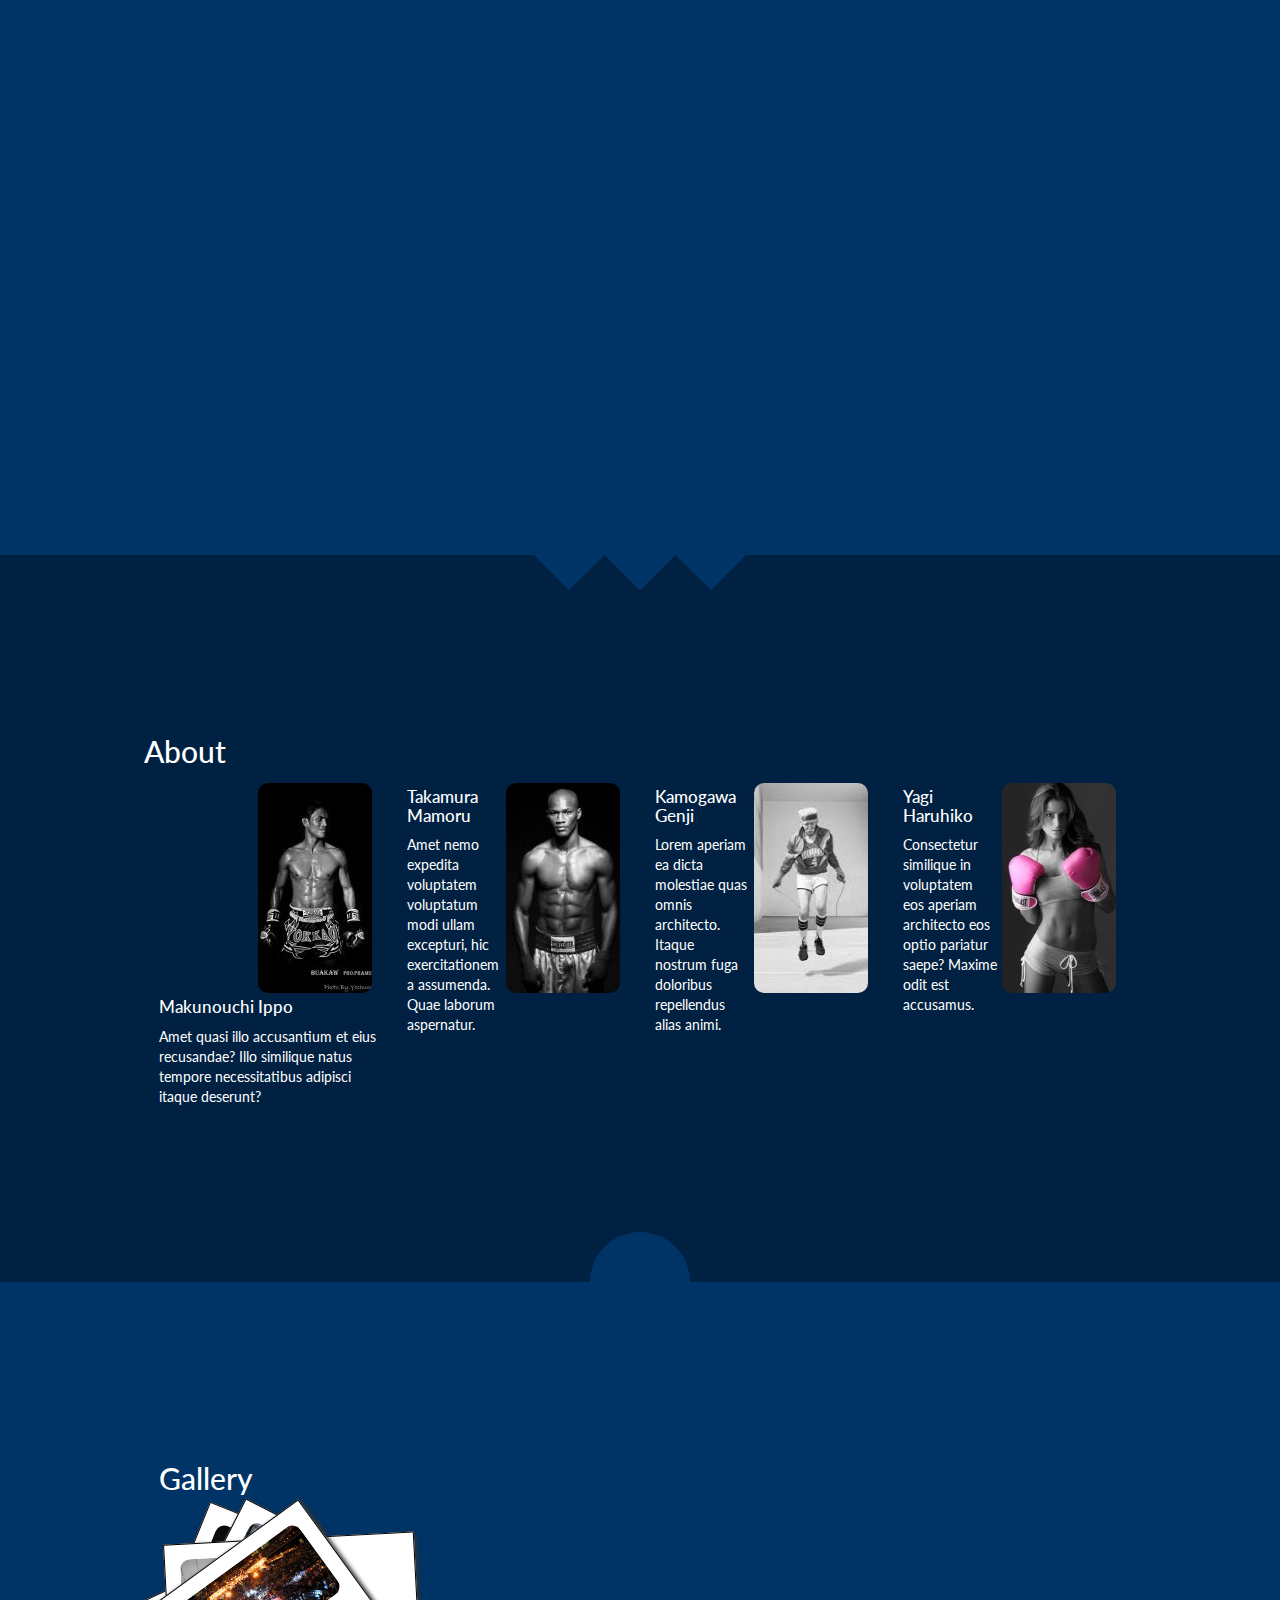
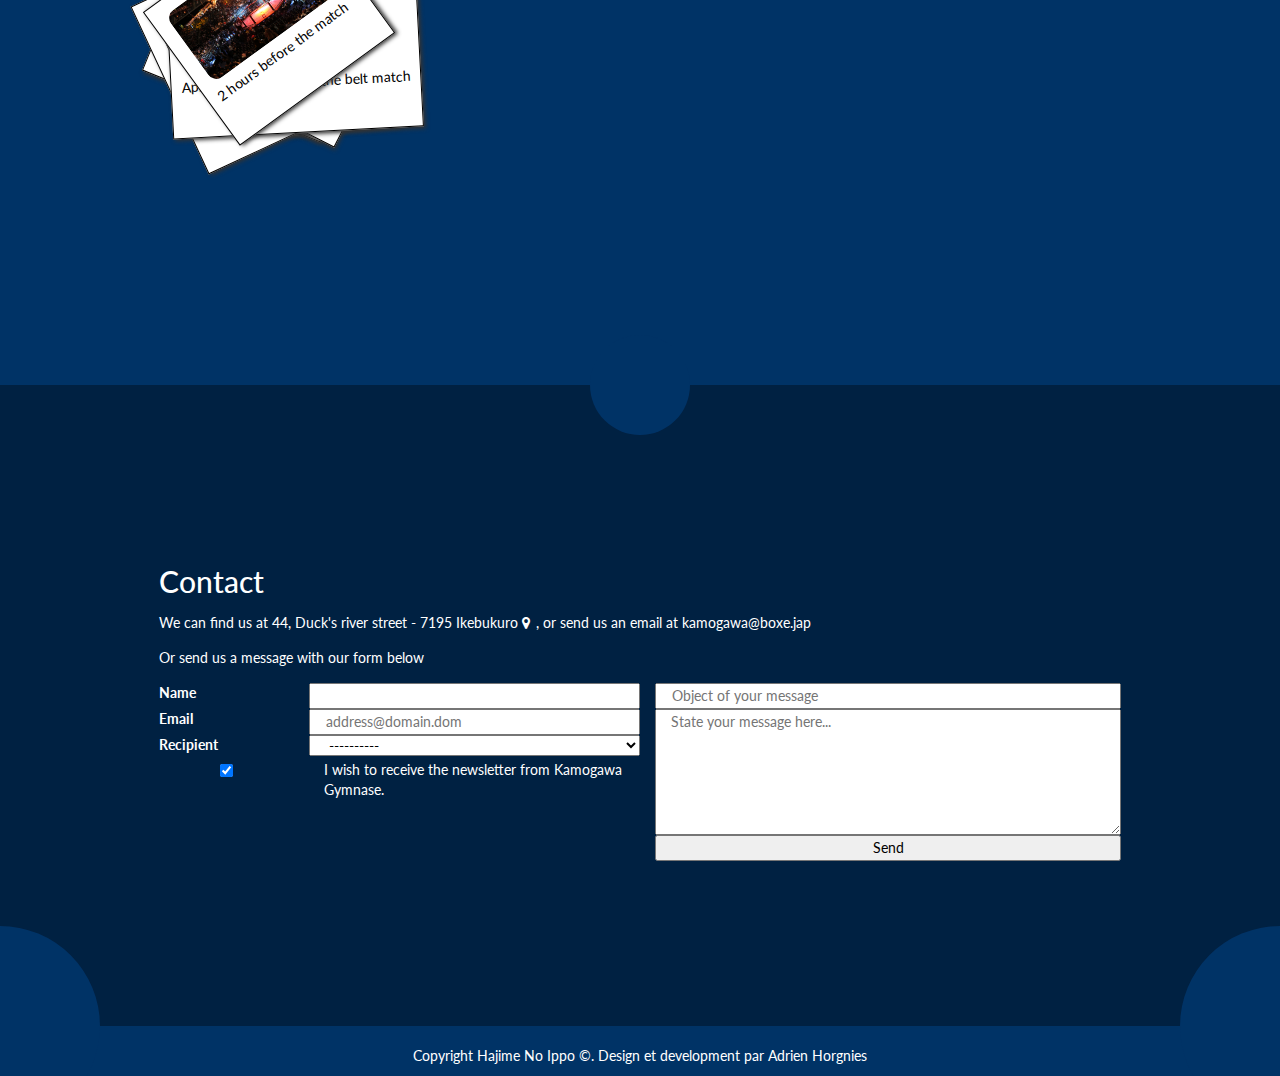
==== commit d7226aa1: "added menu send, added required property" ====
--- a/index.html
+++ b/index.html
@@ -352,12 +352,12 @@
 					<div class="col-md-6">
 						<div class="row">
 							<label for="name" class="col-md-4 col-xs-4">Name</label>
-							<input name="name" id="name" type="text" class="col-md-8 col-xs-8">
+							<input name="name" id="name" type="text" class="col-md-8 col-xs-8" required>
 						</div>
 
 						<div class="row">
 							<label for="email" class="col-md-4 col-xs-4">Email</label>
-							<input name="email" id="email" type="email" placeholder="address@domain.dom" class="col-md-8 col-xs-8">
+							<input name="email" id="email" type="email" placeholder="address@domain.dom" class="col-md-8 col-xs-8" required>
 						</div>
 
 						<div class="row">
@@ -377,8 +377,9 @@
 						</div>
 					</div>
 					<div class="col-md-6">
-						<input name="object" id="object" type="text" placeholder="Object of your message" class="col-md-12 col-xs-12">
-						<textarea id="message" name="message" cols="30" rows="6" placeholder="State your message here..." class="col-md-12 col-xs-12"></textarea>
+						<input name="object" id="object" type="text" placeholder="Object of your message" class="col-md-12 col-xs-12" required>
+						<textarea id="message" name="message" cols="30" rows="6" placeholder="State your message here..." class="col-md-12 col-xs-12" required></textarea>
+						<INPUT type="submit" name="send" Value="Send" class="col-md-12 col-xs-12">
 					</div>
 				</form>
 			</div>
--- a/css/main.css
+++ b/css/main.css
@@ -943,3 +943,10 @@
     display: none;
   }
 }
+
+/* line 118, ../scss/_targeted.scss */
+section#CONTACT form textarea,
+section#CONTACT form select,
+section#CONTACT form input {
+  color: black;
+}
